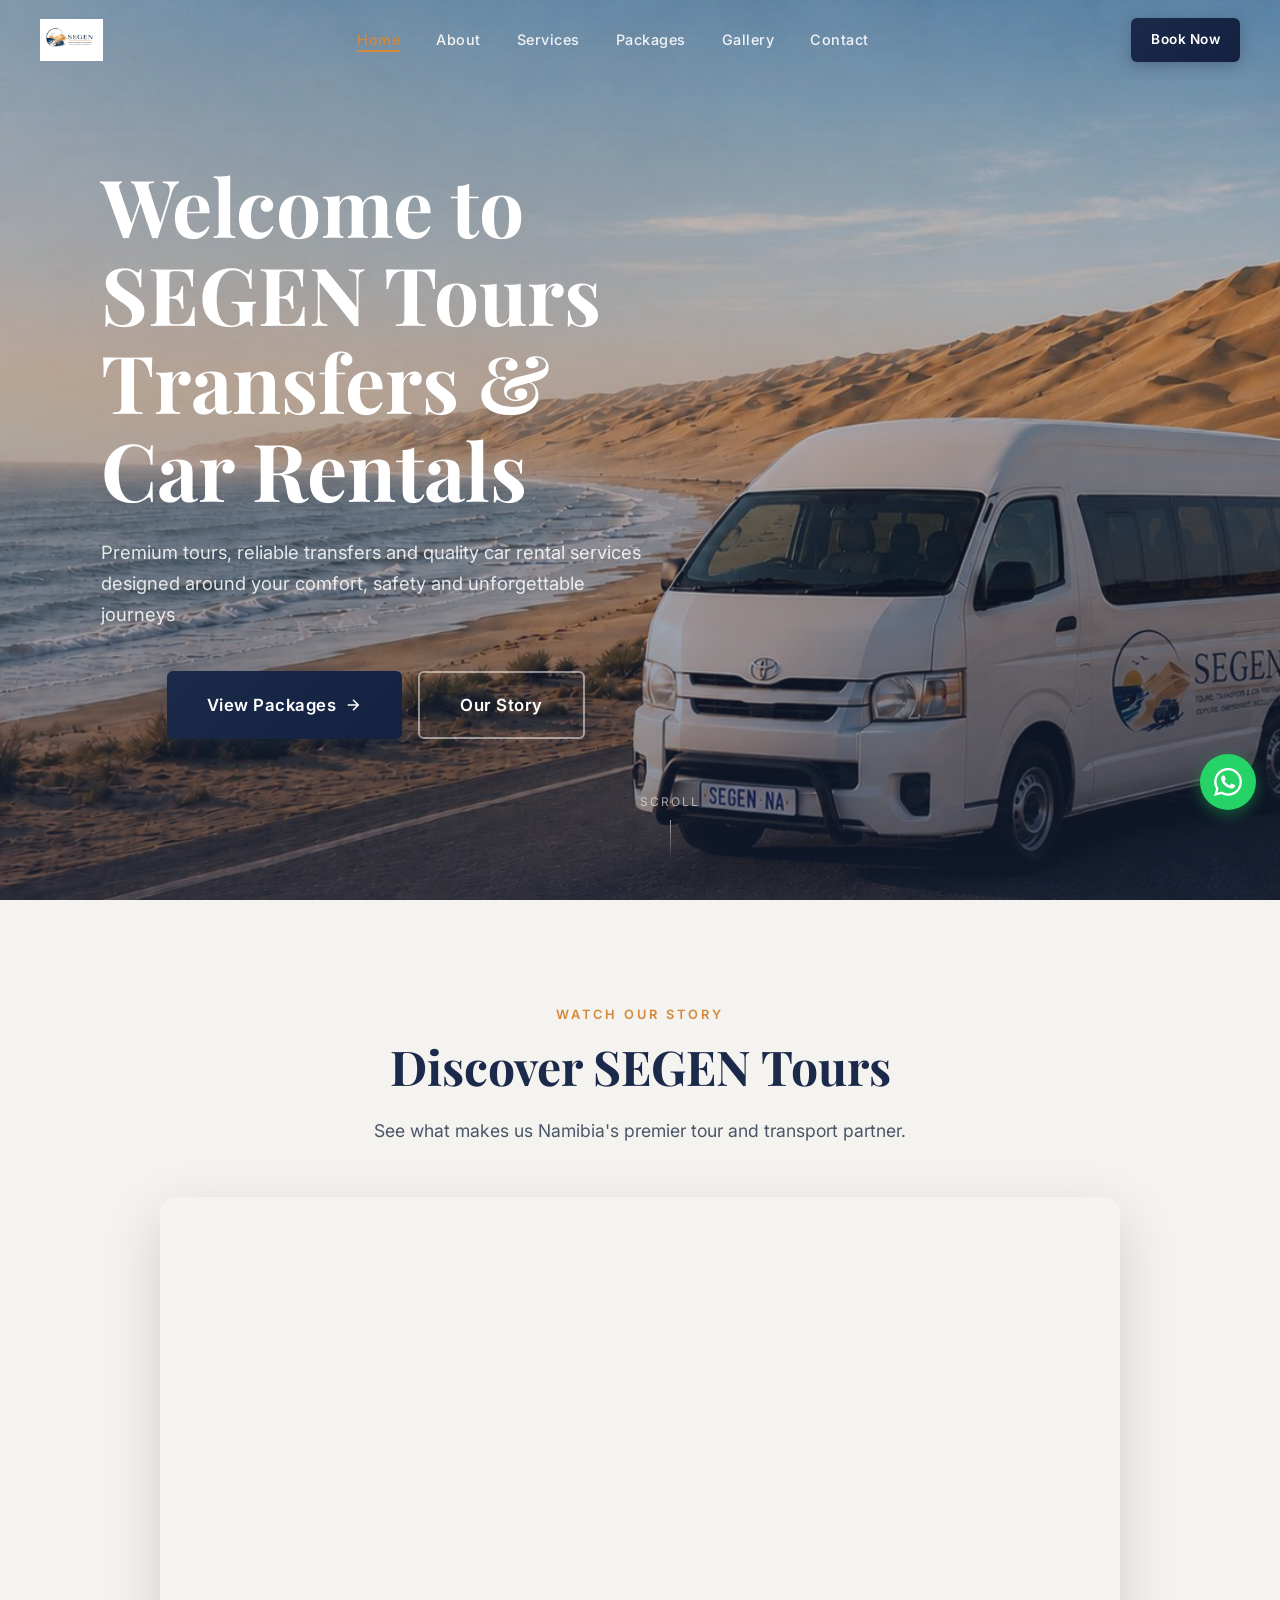
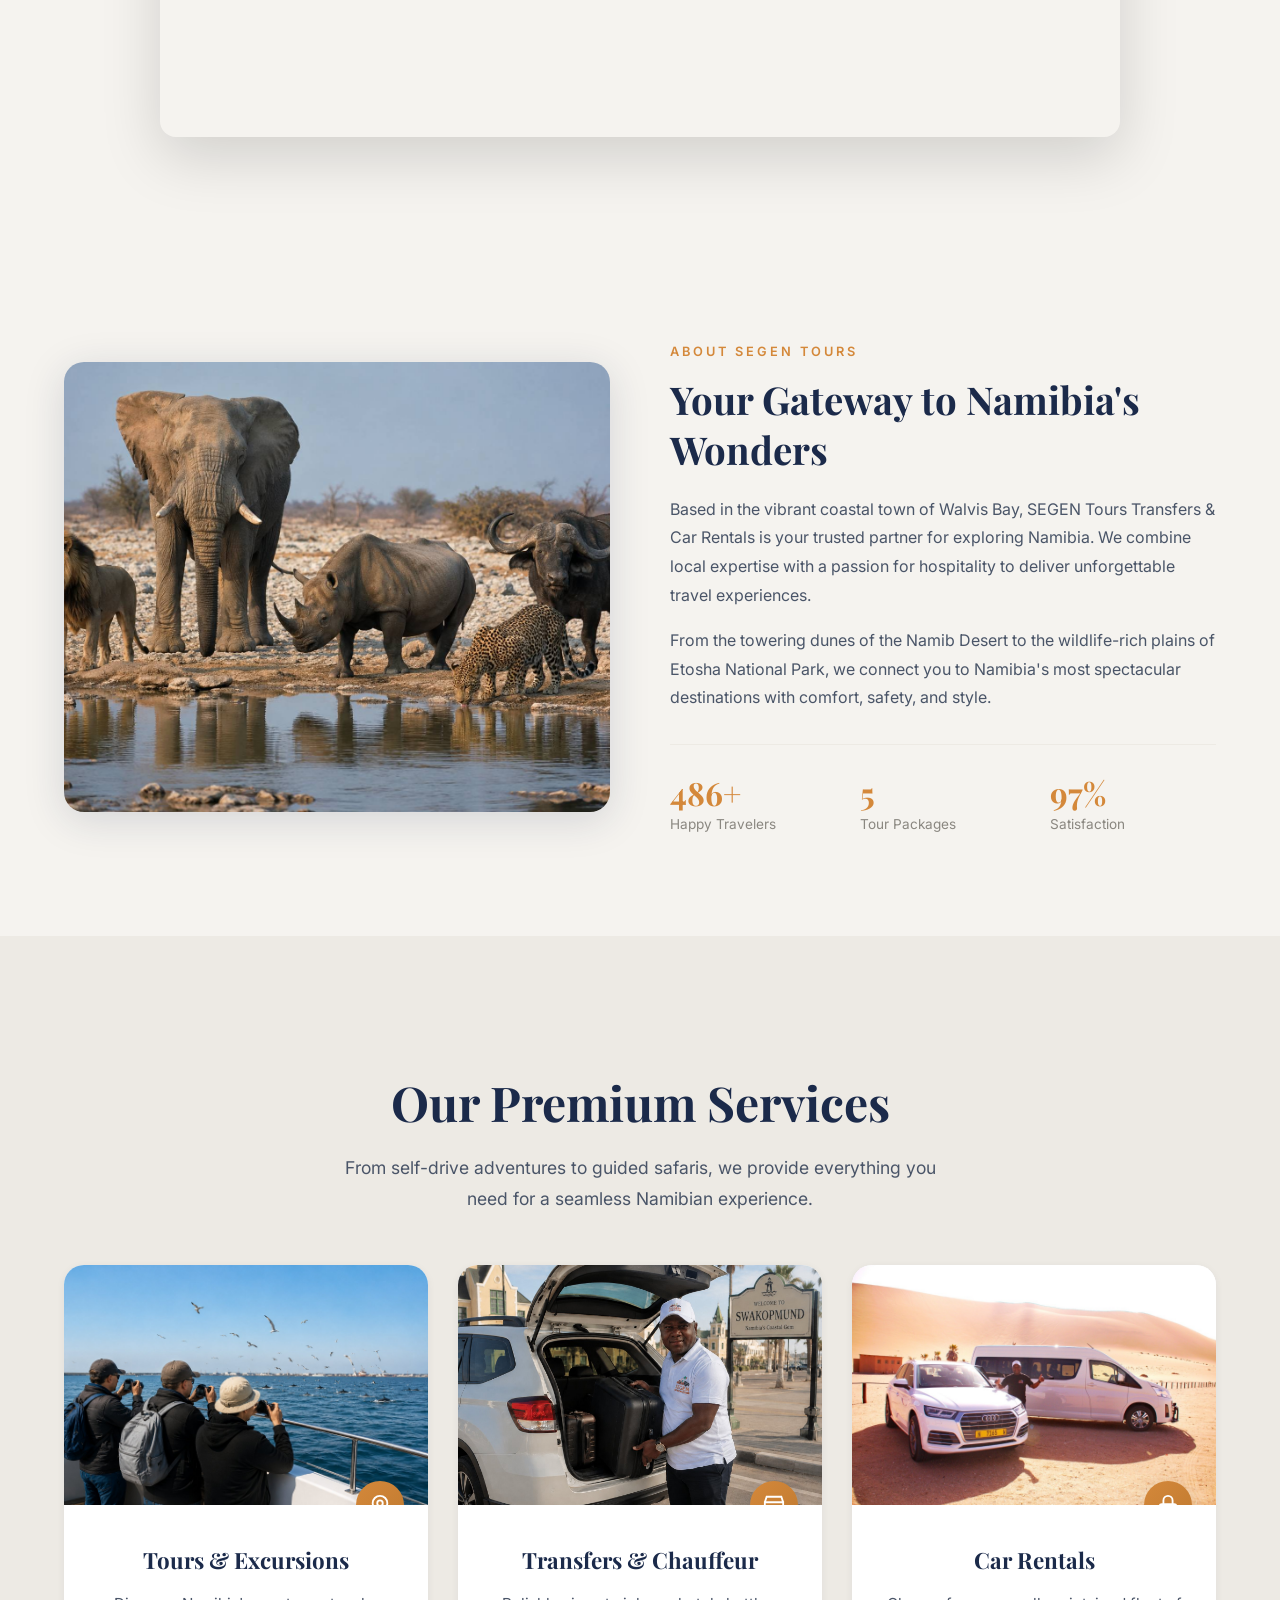
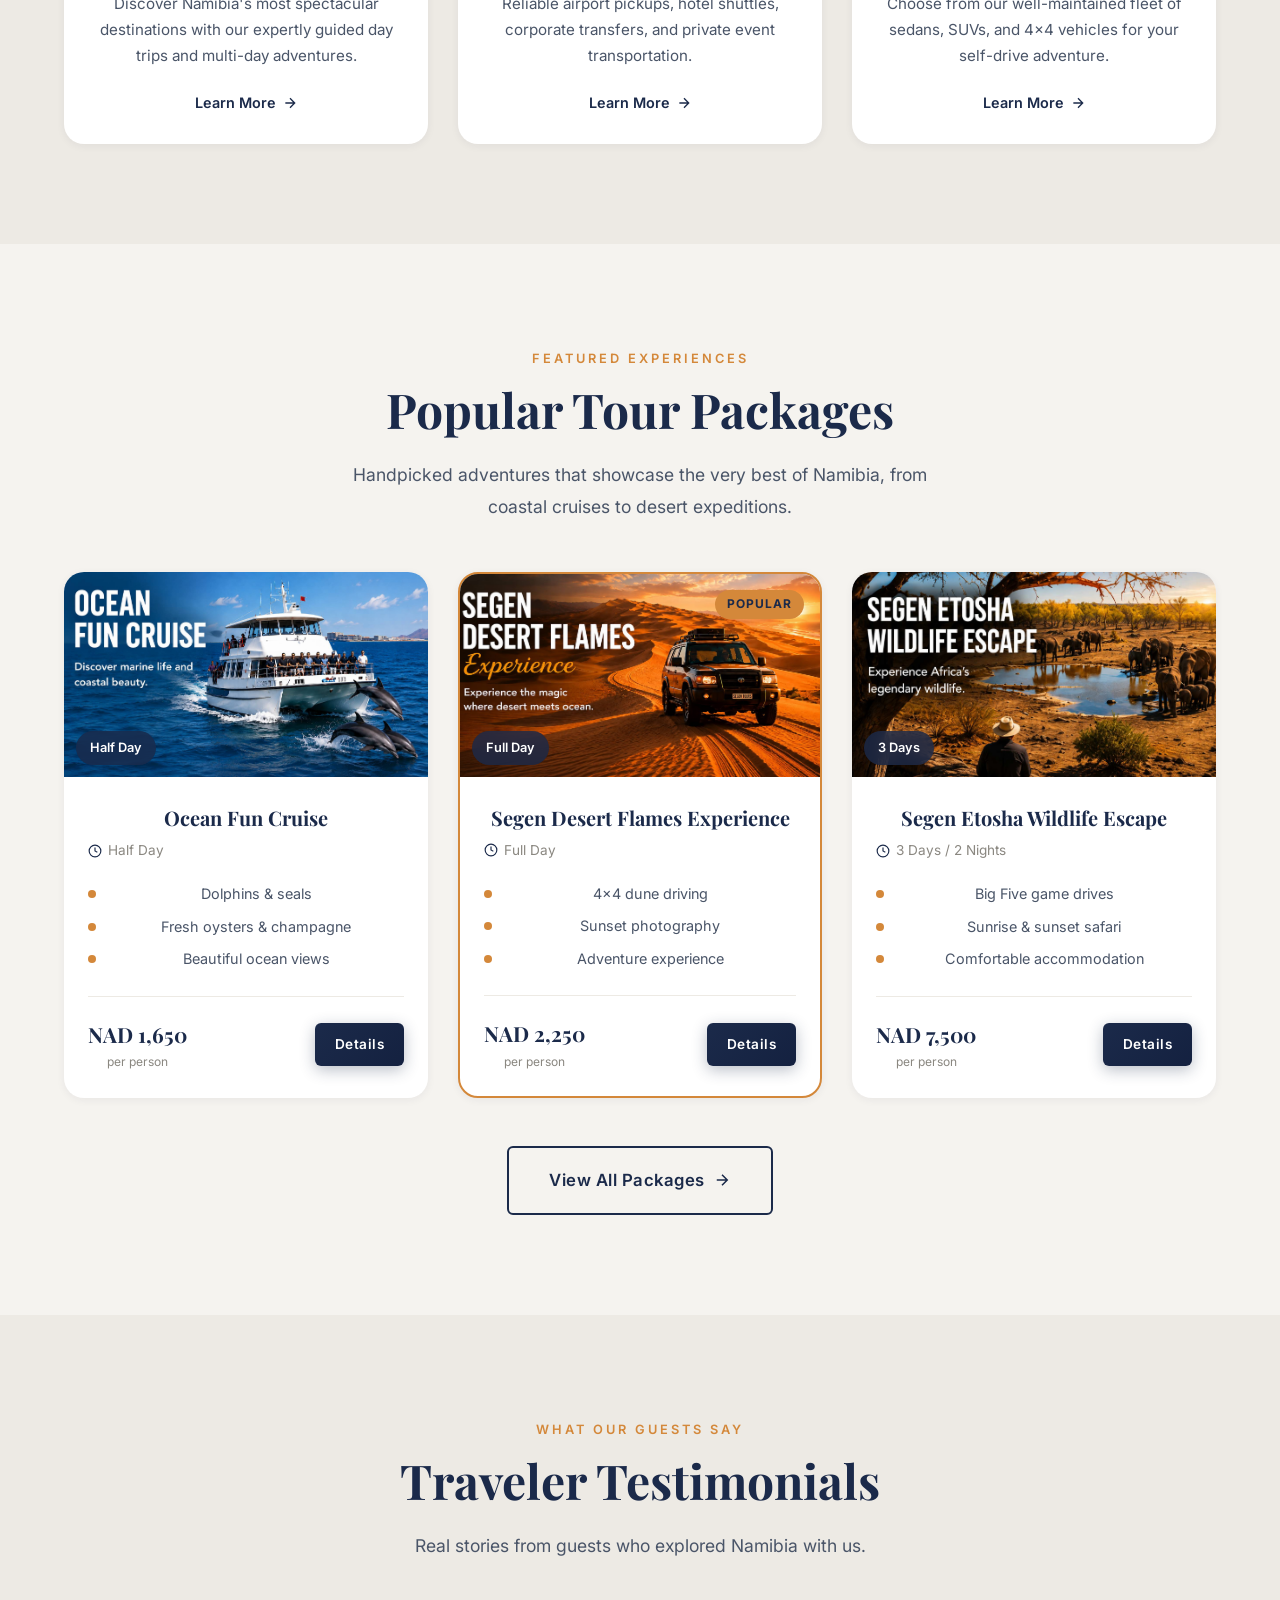
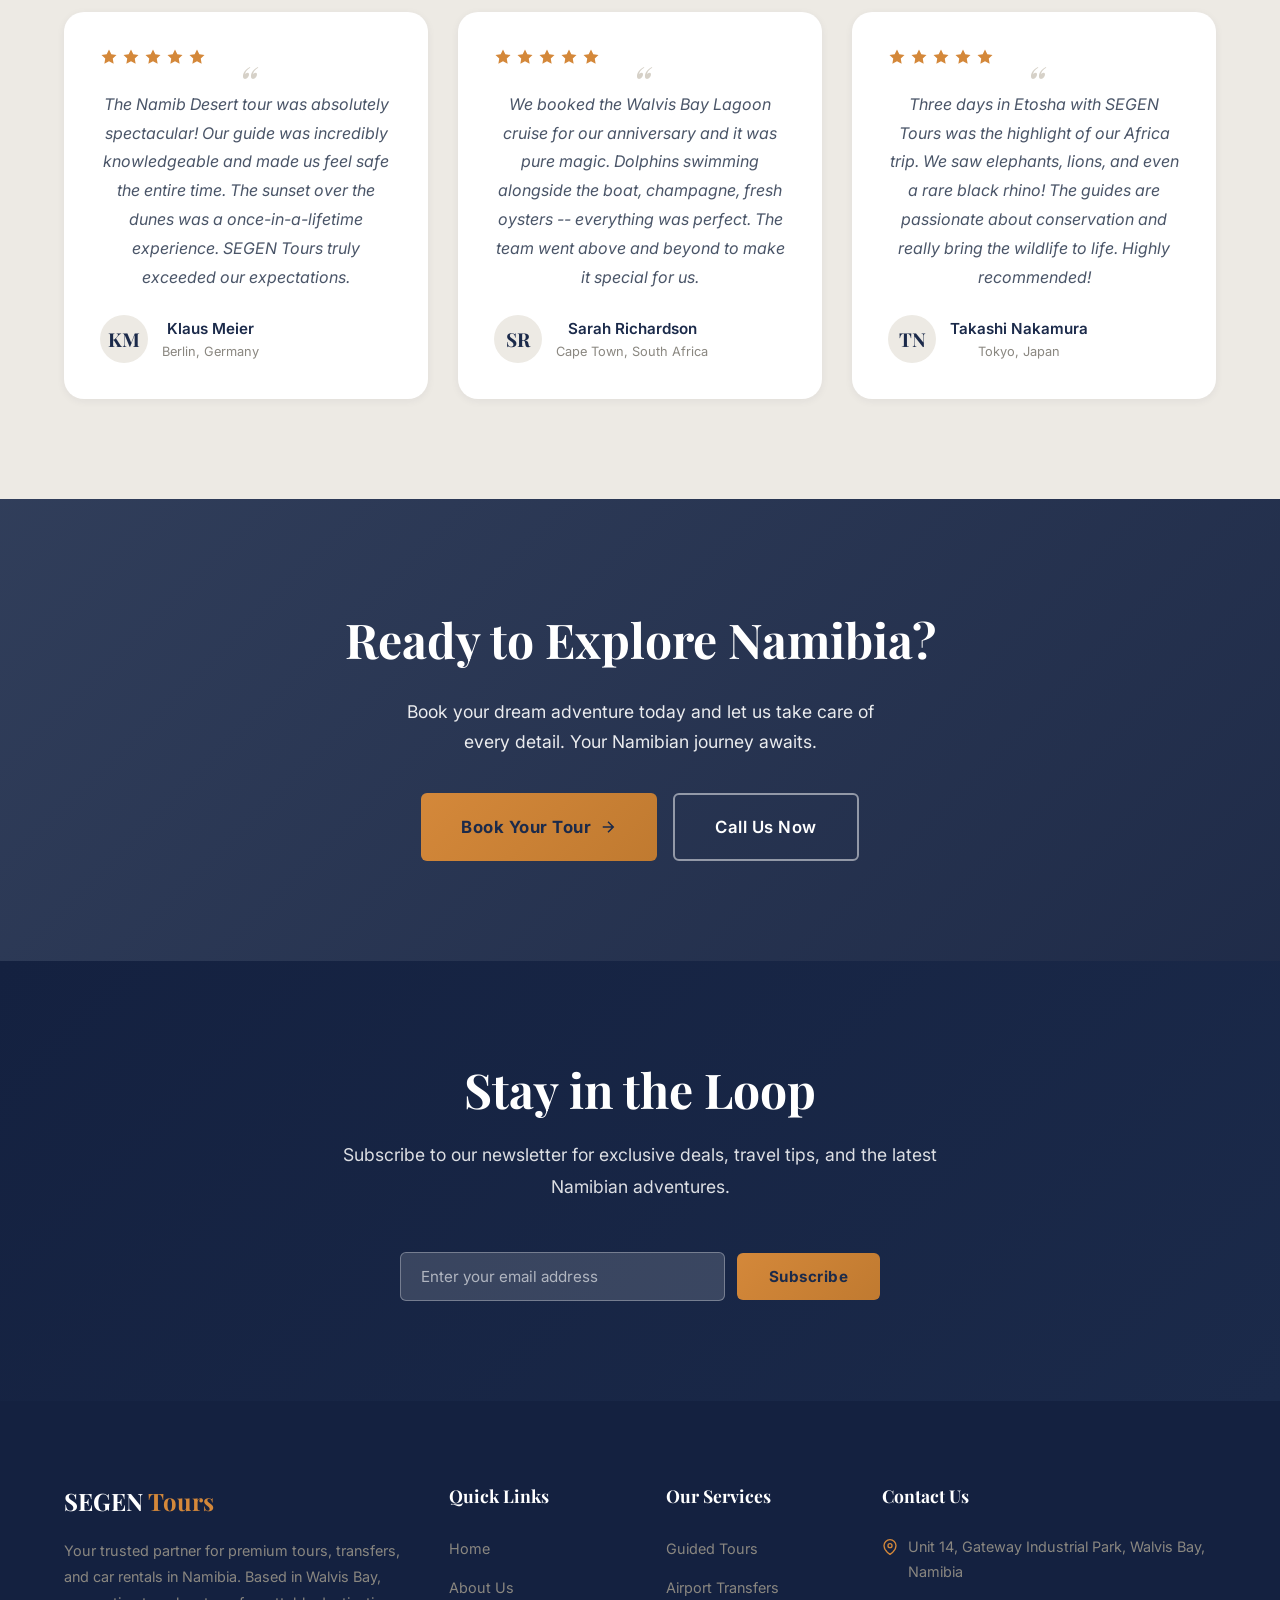
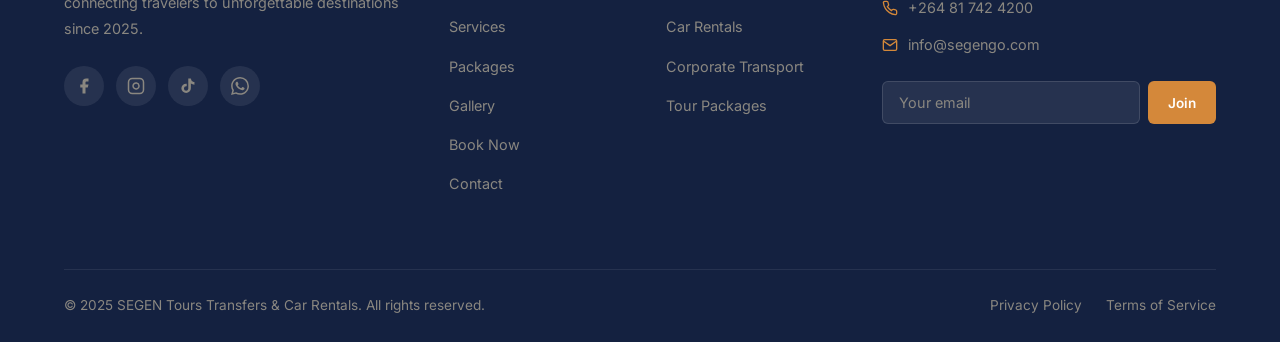
==== index.html @ d82ac027 "Replace Twitter/X icon with TikTok across all pages" ====
<!DOCTYPE html>
<html lang="en">
<head>
  <meta charset="UTF-8">
  <meta name="viewport" content="width=device-width, initial-scale=1.0">
  <title>SEGEN Tours Transfers & Car Rentals | Explore Namibia</title>
  <meta name="description" content="SEGEN Tours offers premium tours, transfers, and car rentals in Walvis Bay, Namibia. Explore the Namib Desert, Etosha National Park, and the stunning Skeleton Coast with us.">
  <meta name="keywords" content="Namibia tours, Walvis Bay tours, car rental Namibia, airport transfers Walvis Bay, Namib Desert tour, Etosha safari, SEGEN Tours">

  <!-- Open Graph -->
  <meta property="og:title" content="SEGEN Tours Transfers & Car Rentals | Explore Namibia">
  <meta property="og:description" content="Premium tours, transfers, and car rentals in Walvis Bay, Namibia. Discover the beauty of Namibia with SEGEN Tours.">
  <meta property="og:type" content="website">
  <meta property="og:url" content="https://segengo.com/">
  <meta property="og:image" content="https://images.unsplash.com/photo-1509023464722-18d996393ca8?w=1200&q=80">
  <meta property="og:locale" content="en_US">

  <!-- Fonts -->
  <link rel="preconnect" href="https://fonts.googleapis.com">
  <link rel="preconnect" href="https://fonts.gstatic.com" crossorigin>
  <link href="https://fonts.googleapis.com/css2?family=Inter:wght@300;400;500;600;700&family=Playfair+Display:ital,wght@0,400;0,500;0,600;0,700;1,400;1,500&display=swap" rel="stylesheet">

  <link rel="stylesheet" href="styles.css">

  <!-- Schema.org Local Business -->
  <script type="application/ld+json">
  {
    "@context": "https://schema.org",
    "@type": "TravelAgency",
    "name": "SEGEN Tours Transfers & Car Rentals",
    "url": "https://segengo.com",
    "logo": "https://segengo.com/logo.png",
    "image": "https://images.unsplash.com/photo-1509023464722-18d996393ca8?w=1200&q=80",
    "description": "Premium tours, transfers, and car rentals based in Walvis Bay, Namibia.",
    "address": {
      "@type": "PostalAddress",
      "streetAddress": "Unit 14, Gateway Industrial Park, No. 15 Langer Heinrich Crescent, New Industrial Area",
      "addressLocality": "Walvis Bay",
      "addressCountry": "NA"
    },
    "telephone": "+264817424200",
    "email": "info@segengo.com",
    "openingHoursSpecification": [
      { "@type": "OpeningHoursSpecification", "dayOfWeek": ["Monday","Tuesday","Wednesday","Thursday","Friday"], "opens": "09:00", "closes": "18:00" },
      { "@type": "OpeningHoursSpecification", "dayOfWeek": "Saturday", "opens": "09:00", "closes": "16:00" }
    ],
    "priceRange": "$$",
    "sameAs": []
  }
  </script>
</head>
<body>

  <!-- Header -->
  <header class="header header--transparent" role="banner">
    <nav class="nav" aria-label="Main navigation">
      <a href="index.html" class="nav__logo" aria-label="SEGEN Tours home">
        <img src="images/logo-landscape.jpg" alt="SEGEN Tours, Transfers & Car Rentals" class="nav__logo-img">
      </a>

      <ul class="nav__menu">
        <li><a href="index.html" class="nav__link active">Home</a></li>
        <li><a href="about.html" class="nav__link">About</a></li>
        <li><a href="services.html" class="nav__link">Services</a></li>
        <li><a href="packages.html" class="nav__link">Packages</a></li>
        <li><a href="gallery.html" class="nav__link">Gallery</a></li>
        <li><a href="contact.html" class="nav__link">Contact</a></li>
      </ul>

      <a href="booking.html" class="btn btn--primary btn--small nav__cta">Book Now</a>

      <div class="hamburger" aria-label="Toggle menu" role="button" tabindex="0">
        <span></span>
        <span></span>
        <span></span>
      </div>
    </nav>
  </header>

  <!-- Mobile Menu -->
  <div class="mobile-menu__overlay" aria-hidden="true"></div>
  <div class="mobile-menu" aria-label="Mobile navigation">
    <a href="index.html" class="mobile-menu__link">Home</a>
    <a href="about.html" class="mobile-menu__link">About</a>
    <a href="services.html" class="mobile-menu__link">Services</a>
    <a href="packages.html" class="mobile-menu__link">Packages</a>
    <a href="gallery.html" class="mobile-menu__link">Gallery</a>
    <a href="booking.html" class="mobile-menu__link">Booking</a>
    <a href="contact.html" class="mobile-menu__link">Contact</a>
    <a href="booking.html" class="btn btn--primary btn--large mobile-menu__cta">Book Now</a>
    <div class="mobile-menu__contact">
      <p><a href="tel:+264817424200">+264 81 742 4200</a></p>
      <p><a href="mailto:info@segengo.com">info@segengo.com</a></p>
    </div>
  </div>

  <main>
    <!-- Hero -->
    <section class="hero" aria-label="Welcome to SEGEN Tours">
      <div class="hero__bg" style="background-image: url('images/hero-home.jpg');" role="img" aria-label="SEGEN Tours minibus on Namibian coastal road with desert dunes and ocean"></div>
      <div class="hero__overlay"></div>
      <div class="hero__content">
        <h1 class="hero__title">Welcome to<br>SEGEN Tours<br>Transfers &amp;<br>Car Rentals</h1>
        <p class="hero__subtitle">Premium tours, reliable transfers and quality car rental services designed around your comfort, safety and unforgettable journeys</p>
        <div class="hero__buttons">
          <a href="packages.html" class="btn btn--primary btn--large btn--icon">
            View Packages
            <svg viewBox="0 0 24 24" fill="none" stroke="currentColor" stroke-width="2"><path d="M5 12h14M12 5l7 7-7 7"/></svg>
          </a>
          <a href="about.html" class="btn btn--secondary btn--large">Our Story</a>
        </div>
      </div>
      <div class="hero__scroll">
        <span>Scroll</span>
        <div class="hero__scroll-line"></div>
      </div>
    </section>

    <!-- Video Section -->
    <section class="section video-section" id="video">
      <div class="container text-center">
        <span class="section-label reveal">Watch Our Story</span>
        <h2 class="section-title reveal">Discover SEGEN Tours</h2>
        <p class="section-subtitle reveal">See what makes us Namibia's premier tour and transport partner.</p>
        <div class="video-wrapper reveal">
          <iframe src="https://drive.google.com/file/d/1U8CHm0QZqCZXPjj_CnO7mHb5-kytZAnu/preview" width="100%" height="100%" allow="autoplay; encrypted-media" allowfullscreen loading="lazy"></iframe>
        </div>
      </div>
    </section>

    <!-- Introduction -->
    <section class="section" id="intro">
      <div class="container">
        <div class="intro">
          <div class="intro__image reveal-left">
            <img src="images/about-big-five.jpg" alt="The Big Five wildlife at a Namibian waterhole" loading="lazy">
          </div>
          <div class="intro__text reveal-right">
            <span class="section-label">About SEGEN Tours</span>
            <h2>Your Gateway to Namibia's Wonders</h2>
            <p>Based in the vibrant coastal town of Walvis Bay, SEGEN Tours Transfers & Car Rentals is your trusted partner for exploring Namibia. We combine local expertise with a passion for hospitality to deliver unforgettable travel experiences.</p>
            <p>From the towering dunes of the Namib Desert to the wildlife-rich plains of Etosha National Park, we connect you to Namibia's most spectacular destinations with comfort, safety, and style.</p>
            <div class="intro__stats">
              <div>
                <div class="stat__number" data-count="500" data-suffix="+">0</div>
                <div class="stat__label">Happy Travelers</div>
              </div>
              <div>
                <div class="stat__number" data-count="6">0</div>
                <div class="stat__label">Tour Packages</div>
              </div>
              <div>
                <div class="stat__number" data-count="100" data-suffix="%">0</div>
                <div class="stat__label">Satisfaction</div>
              </div>
            </div>
          </div>
        </div>
      </div>
    </section>

    <!-- Services Overview -->
    <section class="section section--sand" id="services">
      <div class="container text-center">
        <span class="section-label reveal">What We Offer</span>
        <h2 class="section-title reveal">Our Premium Services</h2>
        <p class="section-subtitle reveal">From self-drive adventures to guided safaris, we provide everything you need for a seamless Namibian experience.</p>

        <div class="services-grid stagger-children">
          <article class="service-card reveal">
            <div class="service-card__image">
              <img src="images/service-tours.jpg" alt="Tourists photographing dolphins on a boat tour" loading="lazy">
              <div class="service-card__icon">
                <svg viewBox="0 0 24 24" fill="none" stroke="currentColor" stroke-width="2"><circle cx="12" cy="10" r="3"/><path d="M12 21.7C17.3 17 20 13 20 10a8 8 0 1 0-16 0c0 3 2.7 7 8 11.7z"/></svg>
              </div>
            </div>
            <div class="service-card__body">
              <h3 class="service-card__title">Tours & Excursions</h3>
              <p class="service-card__desc">Discover Namibia's most spectacular destinations with our expertly guided day trips and multi-day adventures.</p>
              <a href="services.html#tours" class="service-card__link">
                Learn More
                <svg viewBox="0 0 24 24" fill="none" stroke="currentColor" stroke-width="2"><path d="M5 12h14M12 5l7 7-7 7"/></svg>
              </a>
            </div>
          </article>

          <article class="service-card reveal">
            <div class="service-card__image">
              <img src="images/service-transfers.jpg" alt="SEGEN chauffeur loading luggage in Swakopmund" loading="lazy">
              <div class="service-card__icon">
                <svg viewBox="0 0 24 24" fill="none" stroke="currentColor" stroke-width="2"><path d="M5 17h2m10 0h2M2 9l2-6h16l2 6M2 9h20v8H2zM6 17a2 2 0 1 0 0-4 2 2 0 0 0 0 4zM18 17a2 2 0 1 0 0-4 2 2 0 0 0 0 4z"/></svg>
              </div>
            </div>
            <div class="service-card__body">
              <h3 class="service-card__title">Transfers & Chauffeur</h3>
              <p class="service-card__desc">Reliable airport pickups, hotel shuttles, corporate transfers, and private event transportation.</p>
              <a href="services.html#transfers" class="service-card__link">
                Learn More
                <svg viewBox="0 0 24 24" fill="none" stroke="currentColor" stroke-width="2"><path d="M5 12h14M12 5l7 7-7 7"/></svg>
              </a>
            </div>
          </article>

          <article class="service-card reveal">
            <div class="service-card__image">
              <img src="images/service-car-rentals.jpg" alt="SEGEN fleet - Audi SUV and minibus at Namibian dunes" loading="lazy">
              <div class="service-card__icon">
                <svg viewBox="0 0 24 24" fill="none" stroke="currentColor" stroke-width="2"><rect x="3" y="11" width="18" height="10" rx="2"/><path d="M7 11V7a5 5 0 0 1 10 0v4"/><circle cx="12" cy="16" r="1"/></svg>
              </div>
            </div>
            <div class="service-card__body">
              <h3 class="service-card__title">Car Rentals</h3>
              <p class="service-card__desc">Choose from our well-maintained fleet of sedans, SUVs, and 4x4 vehicles for your self-drive adventure.</p>
              <a href="services.html#rentals" class="service-card__link">
                Learn More
                <svg viewBox="0 0 24 24" fill="none" stroke="currentColor" stroke-width="2"><path d="M5 12h14M12 5l7 7-7 7"/></svg>
              </a>
            </div>
          </article>
        </div>
      </div>
    </section>

    <!-- Featured Packages -->
    <section class="section" id="packages">
      <div class="container text-center">
        <span class="section-label reveal">Featured Experiences</span>
        <h2 class="section-title reveal">Popular Tour Packages</h2>
        <p class="section-subtitle reveal">Handpicked adventures that showcase the very best of Namibia, from coastal cruises to desert expeditions.</p>

        <div class="packages-grid stagger-children">
          <article class="package-card reveal">
            <div class="package-card__image">
              <img src="images/pkg-ocean-cruise.jpg" alt="Ocean Fun Cruise" loading="lazy">
              <span class="package-card__duration">Half Day</span>
            </div>
            <div class="package-card__body">
              <h3 class="package-card__title">Ocean Fun Cruise</h3>
              <div class="package-card__time">
                <svg viewBox="0 0 24 24" fill="none" stroke="currentColor" stroke-width="2"><circle cx="12" cy="12" r="10"/><path d="M12 6v6l4 2"/></svg>
                Half Day
              </div>
              <ul class="package-card__highlights">
                <li>Dolphins & seals</li>
                <li>Fresh oysters & champagne</li>
                <li>Beautiful ocean views</li>
              </ul>
              <div class="package-card__footer">
                <div class="package-card__price">
                  NAD 1,650
                  <span>per person</span>
                </div>
                <a href="#" class="btn btn--primary btn--small" data-package="2">Details</a>
              </div>
            </div>
          </article>

          <article class="package-card package-card--featured reveal">
            <div class="package-card__image">
              <img src="images/pkg-desert-flames.jpg" alt="Segen Desert Flames Experience" loading="lazy">
              <span class="package-card__duration">Full Day</span>
            </div>
            <div class="package-card__body">
              <h3 class="package-card__title">Segen Desert Flames Experience</h3>
              <div class="package-card__time">
                <svg viewBox="0 0 24 24" fill="none" stroke="currentColor" stroke-width="2"><circle cx="12" cy="12" r="10"/><path d="M12 6v6l4 2"/></svg>
                Full Day
              </div>
              <ul class="package-card__highlights">
                <li>4x4 dune driving</li>
                <li>Sunset photography</li>
                <li>Adventure experience</li>
              </ul>
              <div class="package-card__footer">
                <div class="package-card__price">
                  NAD 2,250
                  <span>per person</span>
                </div>
                <a href="#" class="btn btn--primary btn--small" data-package="3">Details</a>
              </div>
            </div>
          </article>

          <article class="package-card reveal">
            <div class="package-card__image">
              <img src="images/pkg-etosha-escape.jpg" alt="Segen Etosha Wildlife Escape" loading="lazy">
              <span class="package-card__duration">3 Days</span>
            </div>
            <div class="package-card__body">
              <h3 class="package-card__title">Segen Etosha Wildlife Escape</h3>
              <div class="package-card__time">
                <svg viewBox="0 0 24 24" fill="none" stroke="currentColor" stroke-width="2"><circle cx="12" cy="12" r="10"/><path d="M12 6v6l4 2"/></svg>
                3 Days / 2 Nights
              </div>
              <ul class="package-card__highlights">
                <li>Big Five game drives</li>
                <li>Sunrise & sunset safari</li>
                <li>Comfortable accommodation</li>
              </ul>
              <div class="package-card__footer">
                <div class="package-card__price">
                  NAD 7,500
                  <span>per person</span>
                </div>
                <a href="#" class="btn btn--primary btn--small" data-package="6">Details</a>
              </div>
            </div>
          </article>
        </div>

        <div style="margin-top: 48px;" class="reveal">
          <a href="packages.html" class="btn btn--outline btn--large btn--icon">
            View All Packages
            <svg viewBox="0 0 24 24" fill="none" stroke="currentColor" stroke-width="2"><path d="M5 12h14M12 5l7 7-7 7"/></svg>
          </a>
        </div>
      </div>
    </section>

    <!-- Testimonials -->
    <section class="section section--sand">
      <div class="container text-center">
        <span class="section-label reveal">What Our Guests Say</span>
        <h2 class="section-title reveal">Traveler Testimonials</h2>
        <p class="section-subtitle reveal">Real stories from guests who explored Namibia with us.</p>

        <div class="testimonials-grid stagger-children">
          <article class="testimonial-card reveal">
            <div class="testimonial-card__stars">
              <svg viewBox="0 0 24 24"><path d="M12 2l3.09 6.26L22 9.27l-5 4.87 1.18 6.88L12 17.77l-6.18 3.25L7 14.14 2 9.27l6.91-1.01L12 2z"/></svg>
              <svg viewBox="0 0 24 24"><path d="M12 2l3.09 6.26L22 9.27l-5 4.87 1.18 6.88L12 17.77l-6.18 3.25L7 14.14 2 9.27l6.91-1.01L12 2z"/></svg>
              <svg viewBox="0 0 24 24"><path d="M12 2l3.09 6.26L22 9.27l-5 4.87 1.18 6.88L12 17.77l-6.18 3.25L7 14.14 2 9.27l6.91-1.01L12 2z"/></svg>
              <svg viewBox="0 0 24 24"><path d="M12 2l3.09 6.26L22 9.27l-5 4.87 1.18 6.88L12 17.77l-6.18 3.25L7 14.14 2 9.27l6.91-1.01L12 2z"/></svg>
              <svg viewBox="0 0 24 24"><path d="M12 2l3.09 6.26L22 9.27l-5 4.87 1.18 6.88L12 17.77l-6.18 3.25L7 14.14 2 9.27l6.91-1.01L12 2z"/></svg>
            </div>
            <p class="testimonial-card__text">The Namib Desert tour was absolutely spectacular! Our guide was incredibly knowledgeable and made us feel safe the entire time. The sunset over the dunes was a once-in-a-lifetime experience. SEGEN Tours truly exceeded our expectations.</p>
            <div class="testimonial-card__author">
              <div class="testimonial-card__avatar">KM</div>
              <div>
                <div class="testimonial-card__name">Klaus Meier</div>
                <div class="testimonial-card__origin">Berlin, Germany</div>
              </div>
            </div>
          </article>

          <article class="testimonial-card reveal">
            <div class="testimonial-card__stars">
              <svg viewBox="0 0 24 24"><path d="M12 2l3.09 6.26L22 9.27l-5 4.87 1.18 6.88L12 17.77l-6.18 3.25L7 14.14 2 9.27l6.91-1.01L12 2z"/></svg>
              <svg viewBox="0 0 24 24"><path d="M12 2l3.09 6.26L22 9.27l-5 4.87 1.18 6.88L12 17.77l-6.18 3.25L7 14.14 2 9.27l6.91-1.01L12 2z"/></svg>
              <svg viewBox="0 0 24 24"><path d="M12 2l3.09 6.26L22 9.27l-5 4.87 1.18 6.88L12 17.77l-6.18 3.25L7 14.14 2 9.27l6.91-1.01L12 2z"/></svg>
              <svg viewBox="0 0 24 24"><path d="M12 2l3.09 6.26L22 9.27l-5 4.87 1.18 6.88L12 17.77l-6.18 3.25L7 14.14 2 9.27l6.91-1.01L12 2z"/></svg>
              <svg viewBox="0 0 24 24"><path d="M12 2l3.09 6.26L22 9.27l-5 4.87 1.18 6.88L12 17.77l-6.18 3.25L7 14.14 2 9.27l6.91-1.01L12 2z"/></svg>
            </div>
            <p class="testimonial-card__text">We booked the Walvis Bay Lagoon cruise for our anniversary and it was pure magic. Dolphins swimming alongside the boat, champagne, fresh oysters -- everything was perfect. The team went above and beyond to make it special for us.</p>
            <div class="testimonial-card__author">
              <div class="testimonial-card__avatar">SR</div>
              <div>
                <div class="testimonial-card__name">Sarah Richardson</div>
                <div class="testimonial-card__origin">Cape Town, South Africa</div>
              </div>
            </div>
          </article>

          <article class="testimonial-card reveal">
            <div class="testimonial-card__stars">
              <svg viewBox="0 0 24 24"><path d="M12 2l3.09 6.26L22 9.27l-5 4.87 1.18 6.88L12 17.77l-6.18 3.25L7 14.14 2 9.27l6.91-1.01L12 2z"/></svg>
              <svg viewBox="0 0 24 24"><path d="M12 2l3.09 6.26L22 9.27l-5 4.87 1.18 6.88L12 17.77l-6.18 3.25L7 14.14 2 9.27l6.91-1.01L12 2z"/></svg>
              <svg viewBox="0 0 24 24"><path d="M12 2l3.09 6.26L22 9.27l-5 4.87 1.18 6.88L12 17.77l-6.18 3.25L7 14.14 2 9.27l6.91-1.01L12 2z"/></svg>
              <svg viewBox="0 0 24 24"><path d="M12 2l3.09 6.26L22 9.27l-5 4.87 1.18 6.88L12 17.77l-6.18 3.25L7 14.14 2 9.27l6.91-1.01L12 2z"/></svg>
              <svg viewBox="0 0 24 24"><path d="M12 2l3.09 6.26L22 9.27l-5 4.87 1.18 6.88L12 17.77l-6.18 3.25L7 14.14 2 9.27l6.91-1.01L12 2z"/></svg>
            </div>
            <p class="testimonial-card__text">Three days in Etosha with SEGEN Tours was the highlight of our Africa trip. We saw elephants, lions, and even a rare black rhino! The guides are passionate about conservation and really bring the wildlife to life. Highly recommended!</p>
            <div class="testimonial-card__author">
              <div class="testimonial-card__avatar">TN</div>
              <div>
                <div class="testimonial-card__name">Takashi Nakamura</div>
                <div class="testimonial-card__origin">Tokyo, Japan</div>
              </div>
            </div>
          </article>
        </div>
      </div>
    </section>

    <!-- CTA / Booking -->
    <section class="cta" id="booking-cta">
      <div class="cta__bg" style="background-image: url('images/cta-desert-rocks.jpg'); background-position: center top;" role="img" aria-label="Tourists exploring Namibian desert rock formations"></div>
      <div class="cta__overlay"></div>
      <div class="container">
        <div class="cta__content reveal">
          <h2 class="cta__title">Ready to Explore Namibia?</h2>
          <p class="cta__text">Book your dream adventure today and let us take care of every detail. Your Namibian journey awaits.</p>
          <div style="display: flex; gap: 16px; justify-content: center; flex-wrap: wrap;">
            <a href="booking.html" class="btn btn--gold btn--large btn--icon">
              Book Your Tour
              <svg viewBox="0 0 24 24" fill="none" stroke="currentColor" stroke-width="2"><path d="M5 12h14M12 5l7 7-7 7"/></svg>
            </a>
            <a href="tel:+264817424200" class="btn btn--secondary btn--large">
              Call Us Now
            </a>
          </div>
        </div>
      </div>
    </section>

    <!-- Newsletter -->
    <section class="section section--ocean">
      <div class="container text-center">
        <h2 class="section-title reveal" style="color: var(--white);">Stay in the Loop</h2>
        <p class="section-subtitle reveal" style="color: rgba(255,255,255,0.85);">Subscribe to our newsletter for exclusive deals, travel tips, and the latest Namibian adventures.</p>
        <form class="newsletter newsletter-form reveal" aria-label="Newsletter signup">
          <input type="email" placeholder="Enter your email address" required aria-label="Email address">
          <button type="submit" class="btn btn--gold">Subscribe</button>
        </form>
      </div>
    </section>
  </main>

  <!-- Package Modal -->
  <div class="modal-overlay" id="packageModalOverlay" aria-hidden="true">
    <div class="modal" id="packageModal" role="dialog" aria-modal="true">
      <div class="modal__header">
        <img src="" alt="">
        <div class="modal__header-overlay">
          <h2></h2>
        </div>
        <button class="modal__close" aria-label="Close modal">
          <svg viewBox="0 0 24 24" fill="none" stroke="currentColor" stroke-width="2"><path d="M18 6L6 18M6 6l12 12"/></svg>
        </button>
      </div>
      <div class="modal__body">
        <div class="modal__meta">
          <div class="modal__meta-item">
            <svg viewBox="0 0 24 24" fill="none" stroke="currentColor" stroke-width="2"><circle cx="12" cy="12" r="10"/><path d="M12 6v6l4 2"/></svg>
            <strong class="modal__duration"></strong>
          </div>
          <div class="modal__meta-item">
            <svg viewBox="0 0 24 24" fill="none" stroke="currentColor" stroke-width="2"><rect x="3" y="4" width="18" height="18" rx="2" ry="2"/><line x1="16" y1="2" x2="16" y2="6"/><line x1="8" y1="2" x2="8" y2="6"/><line x1="3" y1="10" x2="21" y2="10"/></svg>
            <span class="modal__time"></span>
          </div>
        </div>
        <p class="modal__description"></p>
        <div class="modal__includes" style="margin-bottom: 16px;">
          <h4>Tour Highlights</h4>
          <ul class="modal__highlights"></ul>
        </div>
        <div class="modal__includes">
          <h4>What's Included</h4>
          <ul class="modal__includes-list"></ul>
        </div>
      </div>
      <div class="modal__footer">
        <div class="modal__price-value">
        </div>
        <a href="booking.html" class="btn btn--primary modal__book-btn">Book This Tour</a>
      </div>
    </div>
  </div>

  <!-- Footer -->
  <footer class="footer" role="contentinfo">
    <div class="container">
      <div class="footer__grid">
        <div class="footer__brand">
          <h3>SEGEN <span>Tours</span></h3>
          <p>Your trusted partner for premium tours, transfers, and car rentals in Namibia. Based in Walvis Bay, connecting travelers to unforgettable destinations since 2025.</p>
          <div class="footer__social">
            <a href="#" aria-label="Facebook">
              <svg viewBox="0 0 24 24" fill="currentColor"><path d="M18 2h-3a5 5 0 0 0-5 5v3H7v4h3v8h4v-8h3l1-4h-4V7a1 1 0 0 1 1-1h3z"/></svg>
            </a>
            <a href="#" aria-label="Instagram">
              <svg viewBox="0 0 24 24" fill="none" stroke="currentColor" stroke-width="2"><rect x="2" y="2" width="20" height="20" rx="5" ry="5"/><path d="M16 11.37A4 4 0 1 1 12.63 8 4 4 0 0 1 16 11.37z"/><line x1="17.5" y1="6.5" x2="17.51" y2="6.5"/></svg>
            </a>
            <a href="#" aria-label="TikTok">
              <svg viewBox="0 0 24 24" fill="currentColor"><path d="M19.59 6.69a4.83 4.83 0 0 1-3.77-4.25V2h-3.45v13.67a2.89 2.89 0 0 1-2.88 2.5 2.89 2.89 0 0 1-2.89-2.89 2.89 2.89 0 0 1 2.89-2.89c.28 0 .54.04.79.1v-3.5a6.37 6.37 0 0 0-.79-.05A6.34 6.34 0 0 0 3.15 15a6.34 6.34 0 0 0 6.34 6.34 6.34 6.34 0 0 0 6.34-6.34V8.71a8.21 8.21 0 0 0 4.76 1.52V6.79a4.85 4.85 0 0 1-1-.1z"/></svg>
            </a>
            <a href="#" aria-label="WhatsApp">
              <svg viewBox="0 0 24 24" fill="currentColor"><path d="M17.472 14.382c-.297-.149-1.758-.867-2.03-.967-.273-.099-.471-.148-.67.15-.197.297-.767.966-.94 1.164-.173.199-.347.223-.644.075-.297-.15-1.255-.463-2.39-1.475-.883-.788-1.48-1.761-1.653-2.059-.173-.297-.018-.458.13-.606.134-.133.298-.347.446-.52.149-.174.198-.298.298-.497.099-.198.05-.371-.025-.52-.075-.149-.669-1.612-.916-2.207-.242-.579-.487-.5-.669-.51-.173-.008-.371-.01-.57-.01-.198 0-.52.074-.792.372-.272.297-1.04 1.016-1.04 2.479 0 1.462 1.065 2.875 1.213 3.074.149.198 2.096 3.2 5.077 4.487.709.306 1.262.489 1.694.625.712.227 1.36.195 1.871.118.571-.085 1.758-.719 2.006-1.413.248-.694.248-1.289.173-1.413-.074-.124-.272-.198-.57-.347m-5.421 7.403h-.004a9.87 9.87 0 0 1-5.031-1.378l-.361-.214-3.741.982.998-3.648-.235-.374a9.86 9.86 0 0 1-1.51-5.26c.001-5.45 4.436-9.884 9.888-9.884 2.64 0 5.122 1.03 6.988 2.898a9.825 9.825 0 0 1 2.893 6.994c-.003 5.45-4.437 9.884-9.885 9.884m8.413-18.297A11.815 11.815 0 0 0 12.05 0C5.495 0 .16 5.335.157 11.892c0 2.096.547 4.142 1.588 5.945L.057 24l6.305-1.654a11.882 11.882 0 0 0 5.683 1.448h.005c6.554 0 11.89-5.335 11.893-11.893a11.821 11.821 0 0 0-3.48-8.413z"/></svg>
            </a>
          </div>
        </div>

        <div>
          <h4 class="footer__heading">Quick Links</h4>
          <ul class="footer__links">
            <li><a href="index.html">Home</a></li>
            <li><a href="about.html">About Us</a></li>
            <li><a href="services.html">Services</a></li>
            <li><a href="packages.html">Packages</a></li>
            <li><a href="gallery.html">Gallery</a></li>
            <li><a href="booking.html">Book Now</a></li>
            <li><a href="contact.html">Contact</a></li>
          </ul>
        </div>

        <div>
          <h4 class="footer__heading">Our Services</h4>
          <ul class="footer__links">
            <li><a href="services.html#tours">Guided Tours</a></li>
            <li><a href="services.html#transfers">Airport Transfers</a></li>
            <li><a href="services.html#rentals">Car Rentals</a></li>
            <li><a href="services.html#transfers">Corporate Transport</a></li>
            <li><a href="packages.html">Tour Packages</a></li>
          </ul>
        </div>

        <div>
          <h4 class="footer__heading">Contact Us</h4>
          <div class="footer__contact">
            <p>
              <svg viewBox="0 0 24 24" fill="none" stroke="currentColor" stroke-width="2"><path d="M21 10c0 7-9 13-9 13s-9-6-9-13a9 9 0 0 1 18 0z"/><circle cx="12" cy="10" r="3"/></svg>
              Unit 14, Gateway Industrial Park, Walvis Bay, Namibia
            </p>
            <p>
              <svg viewBox="0 0 24 24" fill="none" stroke="currentColor" stroke-width="2"><path d="M22 16.92v3a2 2 0 0 1-2.18 2 19.79 19.79 0 0 1-8.63-3.07 19.5 19.5 0 0 1-6-6 19.79 19.79 0 0 1-3.07-8.67A2 2 0 0 1 4.11 2h3a2 2 0 0 1 2 1.72c.127.96.361 1.903.7 2.81a2 2 0 0 1-.45 2.11L8.09 9.91a16 16 0 0 0 6 6l1.27-1.27a2 2 0 0 1 2.11-.45c.907.339 1.85.573 2.81.7A2 2 0 0 1 22 16.92z"/></svg>
              <a href="tel:+264817424200">+264 81 742 4200</a>
            </p>
            <p>
              <svg viewBox="0 0 24 24" fill="none" stroke="currentColor" stroke-width="2"><path d="M4 4h16c1.1 0 2 .9 2 2v12c0 1.1-.9 2-2 2H4c-1.1 0-2-.9-2-2V6c0-1.1.9-2 2-2z"/><polyline points="22,6 12,13 2,6"/></svg>
              <a href="mailto:info@segengo.com">info@segengo.com</a>
            </p>
          </div>
          <div class="footer__newsletter">
            <form class="footer__newsletter-form" aria-label="Footer newsletter signup">
              <input type="email" placeholder="Your email" required aria-label="Email for newsletter">
              <button type="submit">Join</button>
            </form>
          </div>
        </div>
      </div>

      <div class="footer__bottom">
        <p class="footer__copyright">&copy; 2025 SEGEN Tours Transfers & Car Rentals. All rights reserved.</p>
        <div class="footer__bottom-links">
          <a href="#">Privacy Policy</a>
          <a href="#">Terms of Service</a>
        </div>
      </div>
    </div>
  </footer>

  <!-- WhatsApp Float -->
  <a href="https://wa.me/264817424200?text=Hi%20SEGEN%20Tours!%20I'd%20like%20to%20enquire%20about%20your%20services." class="whatsapp-float" target="_blank" rel="noopener" aria-label="Chat on WhatsApp">
    <svg viewBox="0 0 24 24" xmlns="http://www.w3.org/2000/svg"><path d="M17.472 14.382c-.297-.149-1.758-.867-2.03-.967-.273-.099-.471-.148-.67.15-.197.297-.767.966-.94 1.164-.173.199-.347.223-.644.075-.297-.15-1.255-.463-2.39-1.475-.883-.788-1.48-1.761-1.653-2.059-.173-.297-.018-.458.13-.606.134-.133.298-.347.446-.52.149-.174.198-.298.298-.497.099-.198.05-.371-.025-.52-.075-.149-.669-1.612-.916-2.207-.242-.579-.487-.5-.669-.51-.173-.008-.371-.01-.57-.01-.198 0-.52.074-.792.372-.272.297-1.04 1.016-1.04 2.479 0 1.462 1.065 2.875 1.213 3.074.149.198 2.096 3.2 5.077 4.487.709.306 1.262.489 1.694.625.712.227 1.36.195 1.871.118.571-.085 1.758-.719 2.006-1.413.248-.694.248-1.289.173-1.413-.074-.124-.272-.198-.57-.347m-5.421 7.403h-.004a9.87 9.87 0 01-5.031-1.378l-.361-.214-3.741.982.998-3.648-.235-.374a9.86 9.86 0 01-1.51-5.26c.001-5.45 4.436-9.884 9.888-9.884 2.64 0 5.122 1.03 6.988 2.898a9.825 9.825 0 012.893 6.994c-.003 5.45-4.437 9.884-9.885 9.884m8.413-18.297A11.815 11.815 0 0012.05 0C5.495 0 .16 5.335.157 11.892c0 2.096.547 4.142 1.588 5.945L.057 24l6.305-1.654a11.882 11.882 0 005.683 1.448h.005c6.554 0 11.89-5.335 11.893-11.893a11.821 11.821 0 00-3.48-8.413z"/></svg>
  </a>

  <script src="main.js"></script>
</body>
</html>
---- styles.css ----
/* ============================================
   SEGEN Tours Transfers & Car Rentals
   Premium Tourism Website - styles.css
   ============================================ */

/* ---------- CSS Custom Properties ---------- */
:root {
  /* Brand Palette - matching segengo.com */
  --sand-light: #F5F3EF;
  --sand: #EDEAE4;
  --sand-dark: #D6D1C8;
  --gold: #D4883A;
  --gold-dark: #C07A30;
  --burnt-orange: #D4883A;
  --burnt-orange-dark: #B87028;
  --terracotta: #D4883A;
  --deep-brown: #1B2A4A;
  --dark-brown: #142140;
  --warm-black: #0F1A33;

  /* Navy Primary */
  --navy: #1B2A4A;
  --navy-dark: #142140;
  --navy-light: #2A3D63;

  /* Neutrals */
  --white: #FFFFFF;
  --off-white: #F5F3EF;
  --light-gray: #EDEAE4;
  --gray: #8A8780;
  --dark-gray: #4A4843;
  --text: #1B2A4A;
  --text-light: #4A5568;

  /* Functional */
  --success: #4A7C59;
  --error: #C0392B;

  /* Typography */
  --font-heading: 'Playfair Display', Georgia, serif;
  --font-body: 'Inter', -apple-system, BlinkMacSystemFont, sans-serif;

  /* Spacing */
  --section-padding: 100px 0;
  --container-width: 1200px;
  --header-height: 80px;

  /* Transitions */
  --transition-fast: 0.2s ease;
  --transition: 0.3s ease;
  --transition-slow: 0.5s ease;
  --transition-cubic: 0.6s cubic-bezier(0.16, 1, 0.3, 1);

  /* Shadows */
  --shadow-sm: 0 2px 8px rgba(27, 42, 74, 0.06);
  --shadow: 0 4px 20px rgba(27, 42, 74, 0.1);
  --shadow-lg: 0 8px 40px rgba(27, 42, 74, 0.15);
  --shadow-xl: 0 16px 60px rgba(27, 42, 74, 0.2);

  /* Border Radius */
  --radius-sm: 6px;
  --radius: 12px;
  --radius-lg: 20px;
  --radius-xl: 30px;
}

/* ---------- Reset & Base ---------- */
*,
*::before,
*::after {
  margin: 0;
  padding: 0;
  box-sizing: border-box;
}

html {
  scroll-behavior: smooth;
  font-size: 16px;
  -webkit-text-size-adjust: 100%;
}

body {
  font-family: var(--font-body);
  color: var(--text);
  background-color: var(--off-white);
  line-height: 1.7;
  overflow-x: hidden;
  -webkit-font-smoothing: antialiased;
  -moz-osx-font-smoothing: grayscale;
}

img {
  max-width: 100%;
  height: auto;
  display: block;
}

a {
  text-decoration: none;
  color: inherit;
  transition: color var(--transition);
}

ul, ol {
  list-style: none;
}

button, input, textarea, select {
  font-family: inherit;
  font-size: inherit;
  border: none;
  outline: none;
  background: none;
}

button {
  cursor: pointer;
}

/* ---------- Utility Classes ---------- */
.container {
  max-width: var(--container-width);
  margin: 0 auto;
  padding: 0 24px;
}

.section {
  padding: var(--section-padding);
}

.section--sand {
  background-color: var(--light-gray);
}

.section--dark {
  background-color: var(--dark-brown);
  color: var(--sand-light);
}

.section--ocean {
  background: linear-gradient(135deg, var(--navy-dark) 0%, var(--navy) 100%);
  color: var(--white);
}

.text-center {
  text-align: center;
}

/* Scroll Animations */
.reveal {
  opacity: 0;
  transform: translateY(40px);
  transition: opacity 0.8s ease, transform 0.8s cubic-bezier(0.16, 1, 0.3, 1);
}

.reveal.revealed {
  opacity: 1;
  transform: translateY(0);
}

.reveal-left {
  opacity: 0;
  transform: translateX(-60px);
  transition: opacity 0.8s ease, transform 0.8s cubic-bezier(0.16, 1, 0.3, 1);
}

.reveal-left.revealed {
  opacity: 1;
  transform: translateX(0);
}

.reveal-right {
  opacity: 0;
  transform: translateX(60px);
  transition: opacity 0.8s ease, transform 0.8s cubic-bezier(0.16, 1, 0.3, 1);
}

.reveal-right.revealed {
  opacity: 1;
  transform: translateX(0);
}

.reveal-scale {
  opacity: 0;
  transform: scale(0.9);
  transition: opacity 0.8s ease, transform 0.8s cubic-bezier(0.16, 1, 0.3, 1);
}

.reveal-scale.revealed {
  opacity: 1;
  transform: scale(1);
}

/* Staggered children */
.stagger-children .reveal:nth-child(1) { transition-delay: 0s; }
.stagger-children .reveal:nth-child(2) { transition-delay: 0.1s; }
.stagger-children .reveal:nth-child(3) { transition-delay: 0.2s; }
.stagger-children .reveal:nth-child(4) { transition-delay: 0.3s; }
.stagger-children .reveal:nth-child(5) { transition-delay: 0.4s; }
.stagger-children .reveal:nth-child(6) { transition-delay: 0.5s; }

/* ---------- Typography ---------- */
.section-label {
  display: inline-block;
  font-family: var(--font-body);
  font-size: 0.8rem;
  font-weight: 600;
  letter-spacing: 3px;
  text-transform: uppercase;
  color: var(--gold);
  margin-bottom: 12px;
}

.section--dark .section-label,
.section--ocean .section-label {
  color: var(--gold);
}

.section-title {
  font-family: var(--font-heading);
  font-size: clamp(2rem, 4vw, 3rem);
  font-weight: 700;
  line-height: 1.2;
  color: var(--deep-brown);
  margin-bottom: 20px;
}

.section--dark .section-title {
  color: var(--white);
}

.section--ocean .section-title {
  color: var(--white);
}

.section-subtitle {
  font-size: 1.1rem;
  color: var(--text-light);
  max-width: 600px;
  margin: 0 auto 50px;
  line-height: 1.8;
}

.section--dark .section-subtitle {
  color: var(--sand);
}

.section--ocean .section-subtitle {
  color: rgba(255,255,255,0.85);
}

/* ---------- Buttons ---------- */
.btn {
  display: inline-flex;
  align-items: center;
  justify-content: center;
  gap: 8px;
  padding: 14px 32px;
  font-weight: 600;
  font-size: 0.95rem;
  letter-spacing: 0.5px;
  border-radius: var(--radius-sm);
  transition: all var(--transition);
  position: relative;
  overflow: hidden;
  white-space: nowrap;
}

.btn--primary {
  background: linear-gradient(135deg, var(--navy) 0%, var(--navy-dark) 100%);
  color: var(--white);
  box-shadow: 0 4px 15px rgba(27, 42, 74, 0.3);
}

.btn--primary:hover {
  transform: translateY(-2px);
  box-shadow: 0 8px 25px rgba(27, 42, 74, 0.4);
}

.btn--secondary {
  background: transparent;
  color: var(--navy);
  border: 2px solid var(--navy);
}

.btn--secondary:hover {
  background: var(--navy);
  color: var(--white);
  border-color: var(--navy);
}

/* Secondary button on dark backgrounds */
.hero .btn--secondary,
.cta .btn--secondary,
.section--dark .btn--secondary,
.section--ocean .btn--secondary {
  color: var(--white);
  border-color: rgba(255,255,255,0.5);
}

.hero .btn--secondary:hover,
.cta .btn--secondary:hover,
.section--dark .btn--secondary:hover,
.section--ocean .btn--secondary:hover {
  background: var(--white);
  color: var(--navy);
  border-color: var(--white);
}

.btn--outline {
  background: transparent;
  color: var(--navy);
  border: 2px solid var(--navy);
}

.btn--outline:hover {
  background: var(--navy);
  color: var(--white);
}

.btn--gold {
  background: linear-gradient(135deg, var(--gold) 0%, var(--gold-dark) 100%);
  color: var(--deep-brown);
  font-weight: 700;
}

.btn--gold:hover {
  transform: translateY(-2px);
  box-shadow: 0 8px 25px rgba(212, 168, 67, 0.4);
}

.btn--ocean {
  background: linear-gradient(135deg, var(--navy) 0%, var(--navy-dark) 100%);
  color: var(--white);
}

.btn--ocean:hover {
  transform: translateY(-2px);
  box-shadow: 0 8px 25px rgba(27, 42, 74, 0.4);
}

.btn--large {
  padding: 18px 40px;
  font-size: 1.05rem;
}

.btn--small {
  padding: 10px 20px;
  font-size: 0.85rem;
}

.btn--icon svg {
  width: 18px;
  height: 18px;
  transition: transform var(--transition);
}

.btn--icon:hover svg {
  transform: translateX(4px);
}

/* ---------- Header / Navigation ---------- */
.header {
  position: fixed;
  top: 0;
  left: 0;
  width: 100%;
  z-index: 1000;
  transition: all var(--transition-slow);
  padding: 0 24px;
  height: var(--header-height);
}

.header--transparent {
  background: transparent;
}

.header--scrolled {
  background: rgba(255, 255, 255, 1);
  backdrop-filter: blur(20px);
  box-shadow: 0 2px 30px rgba(27, 42, 74, 0.08);
}

.header--scrolled .nav__logo-text {
  color: var(--deep-brown);
}

.header--scrolled .nav__link {
  color: var(--text);
}

.header--scrolled .nav__link:hover,
.header--scrolled .nav__link.active {
  color: var(--gold);
}

.header--scrolled .hamburger span {
  background: var(--deep-brown);
}

.nav {
  max-width: var(--container-width);
  margin: 0 auto;
  display: flex;
  align-items: center;
  justify-content: space-between;
  height: 100%;
}

.nav__logo {
  display: flex;
  align-items: center;
  gap: 10px;
  z-index: 1001;
}

.nav__logo-icon {
  width: 40px;
  height: 40px;
}

.nav__logo-text {
  font-family: var(--font-heading);
  font-size: 1.5rem;
  font-weight: 700;
  color: var(--white);
  transition: color var(--transition);
}

.nav__logo-text span {
  color: var(--gold);
}

.nav__logo-img {
  height: 42px;
  width: auto;
  display: block;
}

.nav__menu {
  display: flex;
  align-items: center;
  gap: 36px;
}

.nav__link {
  font-size: 0.9rem;
  font-weight: 500;
  color: rgba(255,255,255,0.9);
  letter-spacing: 0.5px;
  position: relative;
  transition: color var(--transition);
}

.nav__link::after {
  content: '';
  position: absolute;
  bottom: -4px;
  left: 0;
  width: 0;
  height: 2px;
  background: var(--gold);
  transition: width var(--transition);
}

.nav__link:hover,
.nav__link.active {
  color: var(--gold);
}

.nav__link:hover::after,
.nav__link.active::after {
  width: 100%;
}

.nav__cta {
  margin-left: 8px;
}

/* Hamburger */
.hamburger {
  display: none;
  flex-direction: column;
  gap: 5px;
  cursor: pointer;
  z-index: 1001;
  padding: 4px;
}

.hamburger span {
  width: 26px;
  height: 2.5px;
  background: var(--white);
  border-radius: 2px;
  transition: all var(--transition);
}

.hamburger.active span:nth-child(1) {
  transform: rotate(45deg) translate(5px, 5px);
}

.hamburger.active span:nth-child(2) {
  opacity: 0;
}

.hamburger.active span:nth-child(3) {
  transform: rotate(-45deg) translate(5px, -5px);
}

/* Mobile Menu */
.mobile-menu {
  position: fixed;
  top: 0;
  right: -100%;
  width: 100%;
  max-width: 400px;
  height: 100vh;
  background: var(--warm-black);
  z-index: 1000;
  transition: right var(--transition-cubic);
  padding: 120px 40px 40px;
  overflow-y: auto;
}

.mobile-menu.active {
  right: 0;
}

.mobile-menu__overlay {
  position: fixed;
  top: 0;
  left: 0;
  width: 100%;
  height: 100%;
  background: rgba(0, 0, 0, 0.6);
  backdrop-filter: blur(4px);
  z-index: 999;
  opacity: 0;
  visibility: hidden;
  transition: all var(--transition);
}

.mobile-menu__overlay.active {
  opacity: 1;
  visibility: visible;
}

.mobile-menu__link {
  display: block;
  font-family: var(--font-heading);
  font-size: 1.8rem;
  color: var(--sand-light);
  padding: 16px 0;
  border-bottom: 1px solid rgba(255,255,255,0.08);
  transition: all var(--transition);
}

.mobile-menu__link:hover {
  color: var(--gold);
  padding-left: 12px;
}

.mobile-menu__cta {
  margin-top: 40px;
  display: block;
  text-align: center;
}

.mobile-menu__contact {
  margin-top: 40px;
  padding-top: 24px;
  border-top: 1px solid rgba(255,255,255,0.08);
}

.mobile-menu__contact p {
  color: var(--gray);
  font-size: 0.9rem;
  margin-bottom: 8px;
}

.mobile-menu__contact a {
  color: var(--sand);
}

/* ---------- Hero Section ---------- */
.hero {
  position: relative;
  height: 100vh;
  min-height: 700px;
  display: flex;
  align-items: center;
  justify-content: flex-start;
  padding-left: 6%;
  overflow: hidden;
}

.hero__video {
  position: absolute;
  top: 0;
  left: 0;
  width: 100%;
  height: 100%;
  z-index: 0;
  pointer-events: none;
  overflow: hidden;
}

.hero__video iframe {
  position: absolute;
  top: 50%;
  left: 50%;
  width: 120%;
  height: 120%;
  transform: translate(-50%, -50%);
  border: none;
  pointer-events: none;
}

.hero--short {
  height: 65vh;
  min-height: 500px;
}

.hero__bg {
  position: absolute;
  top: 0;
  left: 0;
  width: 100%;
  height: 120%;
  background-size: cover;
  background-position: center;
  background-repeat: no-repeat;
  will-change: transform;
}

.hero__overlay {
  position: absolute;
  top: 0;
  left: 0;
  width: 100%;
  height: 100%;
  z-index: 1;
  background: linear-gradient(
    180deg,
    rgba(27, 42, 74, 0.15) 0%,
    rgba(27, 42, 74, 0.35) 50%,
    rgba(27, 42, 74, 0.55) 100%
  );
}

.hero__content {
  position: relative;
  z-index: 2;
  text-align: left;
  padding: 0 24px;
  max-width: 800px;
}

.hero__label {
  display: block;
  font-family: var(--font-heading);
  font-size: clamp(1.4rem, 2.5vw, 2rem);
  font-weight: 600;
  letter-spacing: 3px;
  text-transform: uppercase;
  color: #ffffff;
  margin-bottom: 8px;
  text-shadow: 0 2px 10px rgba(0,0,0,0.5);
  opacity: 0;
  animation: fadeInUp 1s ease 0.3s forwards;
}

.hero__title {
  font-family: var(--font-heading);
  font-size: clamp(3rem, 7vw, 5rem);
  font-weight: 700;
  color: var(--white);
  line-height: 1.1;
  margin-bottom: 24px;
  opacity: 0;
  animation: fadeInUp 1s ease 0.5s forwards;
}

.hero__subtitle {
  font-size: clamp(1rem, 2vw, 1.15rem);
  color: rgba(255,255,255,0.85);
  line-height: 1.7;
  margin-bottom: 40px;
  max-width: 550px;
  opacity: 0;
  animation: fadeInUp 1s ease 0.7s forwards;
}

.hero__buttons {
  display: flex;
  gap: 16px;
  justify-content: center;
  flex-wrap: wrap;
  opacity: 0;
  animation: fadeInUp 1s ease 0.9s forwards;
}

.hero__scroll {
  position: absolute;
  bottom: 40px;
  left: 50%;
  transform: translateX(-50%);
  z-index: 2;
  display: flex;
  flex-direction: column;
  align-items: center;
  gap: 8px;
  color: rgba(255,255,255,0.6);
  font-size: 0.75rem;
  letter-spacing: 2px;
  text-transform: uppercase;
  opacity: 0;
  animation: fadeInUp 1s ease 1.2s forwards;
}

.hero__scroll-line {
  width: 1px;
  height: 40px;
  background: linear-gradient(to bottom, rgba(255,255,255,0.6), transparent);
  animation: scrollBounce 2s ease infinite;
}

@keyframes fadeInUp {
  from { opacity: 0; transform: translateY(30px); }
  to { opacity: 1; transform: translateY(0); }
}

@keyframes scrollBounce {
  0%, 100% { transform: scaleY(1); opacity: 1; }
  50% { transform: scaleY(0.5); opacity: 0.5; }
}

/* ---------- Intro Section ---------- */
.intro {
  display: grid;
  grid-template-columns: 1fr 1fr;
  gap: 60px;
  align-items: center;
}

.intro__image {
  position: relative;
  border-radius: var(--radius-lg);
  overflow: hidden;
  box-shadow: var(--shadow-lg);
}

.intro__image img {
  width: 100%;
  height: 450px;
  object-fit: cover;
  transition: transform var(--transition-slow);
}

.intro__image:hover img {
  transform: scale(1.03);
}

.intro__image::after {
  content: '';
  position: absolute;
  top: -20px;
  right: -20px;
  width: 100px;
  height: 100px;
  border: 3px solid var(--gold);
  border-radius: var(--radius);
  z-index: -1;
}

.intro__text h2 {
  font-family: var(--font-heading);
  font-size: 2.4rem;
  color: var(--deep-brown);
  margin-bottom: 20px;
  line-height: 1.3;
}

.intro__text p {
  color: var(--text-light);
  margin-bottom: 16px;
  line-height: 1.8;
}

.intro__stats {
  display: grid;
  grid-template-columns: repeat(3, 1fr);
  gap: 24px;
  margin-top: 32px;
  padding-top: 32px;
  border-top: 1px solid var(--sand);
}

.stat__number {
  font-family: var(--font-heading);
  font-size: 2rem;
  font-weight: 700;
  color: var(--gold);
  line-height: 1;
}

.stat__label {
  font-size: 0.85rem;
  color: var(--gray);
  margin-top: 4px;
}

/* ---------- Services Cards ---------- */
.services-grid {
  display: grid;
  grid-template-columns: repeat(3, 1fr);
  gap: 30px;
}

.service-card {
  background: var(--white);
  border-radius: var(--radius-lg);
  overflow: hidden;
  box-shadow: var(--shadow-sm);
  transition: all var(--transition-slow);
  position: relative;
}

.service-card:hover {
  transform: translateY(-8px);
  box-shadow: var(--shadow-xl);
}

.service-card__image {
  height: 240px;
  overflow: hidden;
  position: relative;
}

.service-card__image img {
  width: 100%;
  height: 100%;
  object-fit: cover;
  transition: transform var(--transition-slow);
}

.service-card:hover .service-card__image img {
  transform: scale(1.08);
}

.service-card__icon {
  position: absolute;
  bottom: -24px;
  right: 24px;
  width: 48px;
  height: 48px;
  background: linear-gradient(135deg, var(--gold), var(--gold-dark));
  border-radius: 50%;
  display: flex;
  align-items: center;
  justify-content: center;
  color: var(--white);
  box-shadow: var(--shadow);
  z-index: 2;
}

.service-card__icon svg {
  width: 22px;
  height: 22px;
}

.service-card__body {
  padding: 36px 28px 28px;
}

.service-card__title {
  font-family: var(--font-heading);
  font-size: 1.4rem;
  color: var(--deep-brown);
  margin-bottom: 12px;
}

.service-card__desc {
  color: var(--text-light);
  font-size: 0.95rem;
  line-height: 1.7;
  margin-bottom: 20px;
}

.service-card__link {
  font-weight: 600;
  color: var(--navy);
  display: inline-flex;
  align-items: center;
  gap: 6px;
  font-size: 0.9rem;
}

.service-card__link svg {
  width: 16px;
  height: 16px;
  transition: transform var(--transition);
}

.service-card:hover .service-card__link svg {
  transform: translateX(4px);
}

/* ---------- Package Cards ---------- */
.packages-grid {
  display: grid;
  grid-template-columns: repeat(3, 1fr);
  gap: 30px;
}

.package-card {
  background: var(--white);
  border-radius: var(--radius-lg);
  overflow: hidden;
  box-shadow: var(--shadow-sm);
  transition: all var(--transition-slow);
  position: relative;
}

.package-card:hover {
  transform: translateY(-8px);
  box-shadow: var(--shadow-xl);
}

.package-card--featured {
  border: 2px solid var(--gold);
}

.package-card--featured::before {
  content: 'Popular';
  position: absolute;
  top: 16px;
  right: 16px;
  background: var(--gold);
  color: var(--deep-brown);
  font-size: 0.75rem;
  font-weight: 700;
  letter-spacing: 1px;
  text-transform: uppercase;
  padding: 4px 12px;
  border-radius: 20px;
  z-index: 3;
}

.package-card__image {
  aspect-ratio: 16 / 9;
  overflow: hidden;
  position: relative;
  background: var(--navy);
}

.package-card__image img {
  width: 100%;
  height: 100%;
  object-fit: cover;
  transition: transform var(--transition-slow);
}

.package-card:hover .package-card__image img {
  transform: scale(1.08);
}

.package-card__duration {
  position: absolute;
  bottom: 12px;
  left: 12px;
  background: rgba(27, 42, 74, 0.8);
  backdrop-filter: blur(8px);
  color: var(--white);
  font-size: 0.8rem;
  font-weight: 600;
  padding: 6px 14px;
  border-radius: 20px;
}

.package-card__body {
  padding: 24px;
}

.package-card__title {
  font-family: var(--font-heading);
  font-size: 1.25rem;
  color: var(--deep-brown);
  margin-bottom: 4px;
}

.package-card__tagline {
  font-size: 0.88rem;
  color: var(--gold);
  font-style: italic;
  margin-bottom: 8px;
  line-height: 1.4;
}

.package-card__time {
  font-size: 0.85rem;
  color: var(--gray);
  margin-bottom: 16px;
  display: flex;
  align-items: center;
  gap: 6px;
}

.package-card__time svg {
  width: 14px;
  height: 14px;
  color: var(--navy);
}

.package-card__highlights {
  margin-bottom: 20px;
}

.package-card__highlights li {
  font-size: 0.9rem;
  color: var(--text-light);
  padding: 4px 0;
  padding-left: 20px;
  position: relative;
}

.package-card__highlights li::before {
  content: '';
  position: absolute;
  left: 0;
  top: 12px;
  width: 8px;
  height: 8px;
  border-radius: 50%;
  background: var(--gold);
}

.package-card__footer {
  display: flex;
  align-items: center;
  justify-content: space-between;
  padding-top: 20px;
  border-top: 1px solid var(--light-gray);
}

.package-card__price {
  font-family: var(--font-heading);
  font-size: 1.3rem;
  font-weight: 700;
  color: var(--navy);
}

.package-card__price span {
  display: block;
  font-family: var(--font-body);
  font-size: 0.75rem;
  font-weight: 400;
  color: var(--gray);
}

/* ---------- Testimonials ---------- */
.testimonials-grid {
  display: grid;
  grid-template-columns: repeat(3, 1fr);
  gap: 30px;
}

.testimonial-card {
  background: var(--white);
  border-radius: var(--radius-lg);
  padding: 36px;
  box-shadow: var(--shadow-sm);
  transition: all var(--transition);
  position: relative;
}

.testimonial-card:hover {
  box-shadow: var(--shadow-lg);
  transform: translateY(-4px);
}

.testimonial-card__stars {
  display: flex;
  gap: 4px;
  margin-bottom: 16px;
}

.testimonial-card__stars svg {
  width: 18px;
  height: 18px;
  color: var(--gold);
  fill: var(--gold);
}

.testimonial-card__text {
  font-size: 1rem;
  color: var(--text-light);
  line-height: 1.8;
  margin-bottom: 24px;
  font-style: italic;
}

.testimonial-card__text::before {
  content: '\201C';
  font-family: var(--font-heading);
  font-size: 3rem;
  color: var(--sand-dark);
  line-height: 0;
  display: block;
  margin-bottom: 8px;
}

.testimonial-card__author {
  display: flex;
  align-items: center;
  gap: 14px;
}

.testimonial-card__avatar {
  width: 48px;
  height: 48px;
  border-radius: 50%;
  object-fit: cover;
  background: var(--sand);
  display: flex;
  align-items: center;
  justify-content: center;
  font-family: var(--font-heading);
  font-size: 1.2rem;
  color: var(--deep-brown);
  font-weight: 700;
}

.testimonial-card__name {
  font-weight: 600;
  color: var(--deep-brown);
  font-size: 0.95rem;
}

.testimonial-card__origin {
  font-size: 0.8rem;
  color: var(--gray);
}

/* ---------- CTA Section ---------- */
.cta {
  position: relative;
  padding: 100px 0;
  overflow: hidden;
}

.cta__bg {
  position: absolute;
  top: 0;
  left: 0;
  width: 100%;
  height: 100%;
  background-size: cover;
  background-position: center;
  background-attachment: fixed;
}

.cta__overlay {
  position: absolute;
  top: 0;
  left: 0;
  width: 100%;
  height: 100%;
  background: linear-gradient(135deg, rgba(27, 42, 74, 0.9), rgba(20, 33, 64, 0.95));
}

.cta__content {
  position: relative;
  z-index: 2;
  text-align: center;
  color: var(--white);
}

.cta__title {
  font-family: var(--font-heading);
  font-size: clamp(2rem, 4vw, 3rem);
  margin-bottom: 16px;
}

.cta__text {
  font-size: 1.1rem;
  opacity: 0.9;
  margin-bottom: 36px;
  max-width: 500px;
  margin-left: auto;
  margin-right: auto;
}

/* ---------- Newsletter ---------- */
.newsletter {
  display: flex;
  align-items: center;
  gap: 12px;
  max-width: 480px;
  margin: 0 auto;
}

.newsletter input[type="email"] {
  flex: 1;
  padding: 14px 20px;
  background: rgba(255,255,255,0.15);
  border: 1px solid rgba(255,255,255,0.3);
  border-radius: var(--radius-sm);
  color: var(--white);
  font-size: 0.95rem;
  transition: all var(--transition);
}

.newsletter input[type="email"]::placeholder {
  color: rgba(255,255,255,0.6);
}

.newsletter input[type="email"]:focus {
  border-color: var(--gold);
  background: rgba(255,255,255,0.2);
}

/* ---------- About Page Specifics ---------- */
.mission-vision {
  display: grid;
  grid-template-columns: 1fr 1fr;
  gap: 40px;
}

.mv-card {
  background: var(--white);
  border-radius: var(--radius-lg);
  padding: 48px;
  box-shadow: var(--shadow);
  position: relative;
  overflow: hidden;
}

.mv-card::before {
  content: '';
  position: absolute;
  top: 0;
  left: 0;
  width: 100%;
  height: 4px;
}

.mv-card--mission::before {
  background: linear-gradient(90deg, var(--gold), var(--gold-dark));
}

.mv-card--vision::before {
  background: linear-gradient(90deg, var(--navy), var(--navy-light));
}

.mv-card__icon {
  width: 60px;
  height: 60px;
  border-radius: 50%;
  display: flex;
  align-items: center;
  justify-content: center;
  margin-bottom: 20px;
}

.mv-card--mission .mv-card__icon {
  background: linear-gradient(135deg, var(--gold), var(--gold-dark));
  color: var(--white);
}

.mv-card--vision .mv-card__icon {
  background: linear-gradient(135deg, var(--navy), var(--navy-dark));
  color: var(--white);
}

.mv-card__icon svg {
  width: 28px;
  height: 28px;
}

.mv-card__title {
  font-family: var(--font-heading);
  font-size: 1.6rem;
  color: var(--deep-brown);
  margin-bottom: 16px;
}

.mv-card__text {
  color: var(--text-light);
  line-height: 1.8;
  font-size: 1rem;
}

/* Values Grid */
.values-grid {
  display: grid;
  grid-template-columns: repeat(3, 1fr);
  gap: 30px;
}

.value-card {
  text-align: center;
  padding: 40px 28px;
  background: var(--white);
  border-radius: var(--radius-lg);
  box-shadow: var(--shadow-sm);
  transition: all var(--transition);
}

.value-card:hover {
  transform: translateY(-6px);
  box-shadow: var(--shadow-lg);
}

.value-card__icon {
  width: 70px;
  height: 70px;
  border-radius: 50%;
  background: var(--light-gray);
  display: flex;
  align-items: center;
  justify-content: center;
  margin: 0 auto 20px;
  transition: all var(--transition);
}

.value-card:hover .value-card__icon {
  background: linear-gradient(135deg, var(--navy), var(--navy-dark));
  color: var(--white);
}

.value-card__icon svg {
  width: 30px;
  height: 30px;
  color: var(--navy);
  transition: color var(--transition);
}

.value-card:hover .value-card__icon svg {
  color: var(--white);
}

.value-card__title {
  font-family: var(--font-heading);
  font-size: 1.2rem;
  color: var(--deep-brown);
  margin-bottom: 8px;
}

.value-card__desc {
  font-size: 0.9rem;
  color: var(--text-light);
  line-height: 1.7;
}

/* Team */
.team-grid {
  display: grid;
  grid-template-columns: repeat(3, 1fr);
  gap: 30px;
}

.team-card {
  text-align: center;
  background: var(--white);
  border-radius: var(--radius-lg);
  overflow: hidden;
  box-shadow: var(--shadow-sm);
  transition: all var(--transition);
}

.team-card:hover {
  transform: translateY(-6px);
  box-shadow: var(--shadow-lg);
}

.team-card__image {
  height: 320px;
  overflow: hidden;
  background: var(--sand);
}

.team-card__image img {
  width: 100%;
  height: 100%;
  object-fit: cover;
  object-position: top center;
  transition: transform var(--transition-slow);
}

.team-card:hover .team-card__image img {
  transform: scale(1.05);
}

.team-card__body {
  padding: 24px;
}

.team-card__name {
  font-family: var(--font-heading);
  font-size: 1.2rem;
  color: var(--deep-brown);
  margin-bottom: 4px;
}

.team-card__role {
  font-size: 0.85rem;
  color: var(--gold);
  font-weight: 500;
}

/* ---------- Services Page Specifics ---------- */
.service-detail {
  display: grid;
  grid-template-columns: 1fr 1fr;
  gap: 60px;
  align-items: center;
  padding: 80px 0;
}

.service-detail:nth-child(even) {
  direction: rtl;
}

.service-detail:nth-child(even) > * {
  direction: ltr;
}

.service-detail__image {
  border-radius: var(--radius-lg);
  overflow: hidden;
  box-shadow: var(--shadow-lg);
  height: 400px;
}

.service-detail__image img {
  width: 100%;
  height: 100%;
  object-fit: cover;
}

.service-detail__content h3 {
  font-family: var(--font-heading);
  font-size: 2rem;
  color: var(--deep-brown);
  margin-bottom: 16px;
}

.service-detail__content p {
  color: var(--text-light);
  line-height: 1.8;
  margin-bottom: 16px;
}

.service-detail__features {
  display: grid;
  grid-template-columns: 1fr 1fr;
  gap: 12px;
  margin: 24px 0 32px;
}

.service-detail__features li {
  display: flex;
  align-items: center;
  gap: 8px;
  font-size: 0.9rem;
  color: var(--text);
}

.service-detail__features li svg {
  width: 18px;
  height: 18px;
  color: var(--success);
  flex-shrink: 0;
}

/* Fleet Grid */
.fleet-grid {
  display: grid;
  grid-template-columns: repeat(4, 1fr);
  gap: 24px;
}

.fleet-card {
  background: var(--white);
  border-radius: var(--radius);
  overflow: hidden;
  box-shadow: var(--shadow-sm);
  transition: all var(--transition);
  text-align: center;
}

.fleet-card:hover {
  transform: translateY(-4px);
  box-shadow: var(--shadow);
}

.fleet-card__image {
  height: 160px;
  overflow: hidden;
  background: var(--light-gray);
}

.fleet-card__image img {
  width: 100%;
  height: 100%;
  object-fit: cover;
}

.fleet-card__body {
  padding: 16px;
}

.fleet-card__name {
  font-weight: 600;
  color: var(--deep-brown);
  font-size: 0.95rem;
  margin-bottom: 4px;
}

.fleet-card__type {
  font-size: 0.8rem;
  color: var(--gray);
}

/* ---------- Booking Page ---------- */
.booking-form-container {
  max-width: 800px;
  margin: 0 auto;
  background: var(--white);
  border-radius: var(--radius-lg);
  box-shadow: var(--shadow-lg);
  overflow: hidden;
}

.booking-steps {
  display: flex;
  background: var(--light-gray);
  padding: 0;
}

.booking-step {
  flex: 1;
  padding: 20px;
  text-align: center;
  font-size: 0.85rem;
  font-weight: 600;
  color: var(--gray);
  position: relative;
  transition: all var(--transition);
}

.booking-step.active {
  color: var(--navy);
  background: var(--white);
}

.booking-step.completed {
  color: var(--success);
}

.booking-step__number {
  display: inline-flex;
  width: 28px;
  height: 28px;
  border-radius: 50%;
  align-items: center;
  justify-content: center;
  background: var(--gray);
  color: var(--white);
  font-size: 0.8rem;
  margin-right: 8px;
  transition: all var(--transition);
}

.booking-step.active .booking-step__number {
  background: var(--navy);
}

.booking-step.completed .booking-step__number {
  background: var(--success);
}

.booking-form__body {
  padding: 48px;
}

.form-step {
  display: none;
}

.form-step.active {
  display: block;
  animation: fadeIn 0.4s ease;
}

@keyframes fadeIn {
  from { opacity: 0; transform: translateY(10px); }
  to { opacity: 1; transform: translateY(0); }
}

.form-step__title {
  font-family: var(--font-heading);
  font-size: 1.5rem;
  color: var(--deep-brown);
  margin-bottom: 8px;
}

.form-step__subtitle {
  color: var(--text-light);
  margin-bottom: 32px;
  font-size: 0.95rem;
}

/* Service Type Cards */
.service-type-grid {
  display: grid;
  grid-template-columns: repeat(3, 1fr);
  gap: 16px;
}

.service-type-card {
  padding: 28px 20px;
  text-align: center;
  border: 2px solid var(--light-gray);
  border-radius: var(--radius);
  cursor: pointer;
  transition: all var(--transition);
}

.service-type-card:hover {
  border-color: var(--sand-dark);
}

.service-type-card.selected {
  border-color: var(--navy);
  background: rgba(27, 42, 74, 0.05);
}

.service-type-card__icon {
  width: 50px;
  height: 50px;
  margin: 0 auto 12px;
  color: var(--navy);
}

.service-type-card__icon svg {
  width: 100%;
  height: 100%;
}

.service-type-card__title {
  font-weight: 600;
  font-size: 0.95rem;
  color: var(--deep-brown);
}

/* Form Elements */
.form-group {
  margin-bottom: 24px;
}

.form-row {
  display: grid;
  grid-template-columns: 1fr 1fr;
  gap: 20px;
}

.form-group label {
  display: block;
  font-weight: 600;
  font-size: 0.9rem;
  color: var(--deep-brown);
  margin-bottom: 8px;
}

.form-group input,
.form-group select,
.form-group textarea {
  width: 100%;
  padding: 14px 16px;
  border: 2px solid var(--light-gray);
  border-radius: var(--radius-sm);
  font-size: 0.95rem;
  color: var(--text);
  background: var(--white);
  transition: border-color var(--transition);
}

.form-group input:focus,
.form-group select:focus,
.form-group textarea:focus {
  border-color: var(--navy);
}

.form-group input.error,
.form-group select.error,
.form-group textarea.error {
  border-color: var(--error);
}

.form-group .error-msg {
  color: var(--error);
  font-size: 0.8rem;
  margin-top: 4px;
  display: none;
}

.form-group input.error ~ .error-msg,
.form-group select.error ~ .error-msg {
  display: block;
}

.form-group textarea {
  resize: vertical;
  min-height: 120px;
}

.form-actions {
  display: flex;
  justify-content: space-between;
  gap: 16px;
  margin-top: 36px;
}

.form-actions .btn--back {
  background: none;
  color: var(--text-light);
  font-weight: 600;
  padding: 14px 24px;
  border: 2px solid var(--light-gray);
  border-radius: var(--radius-sm);
  transition: all var(--transition);
}

.form-actions .btn--back:hover {
  border-color: var(--text-light);
}

/* Review Step */
.review-section {
  background: var(--light-gray);
  border-radius: var(--radius);
  padding: 24px;
  margin-bottom: 20px;
}

.review-section h4 {
  font-family: var(--font-heading);
  font-size: 1.1rem;
  color: var(--deep-brown);
  margin-bottom: 12px;
}

.review-row {
  display: flex;
  justify-content: space-between;
  padding: 8px 0;
  border-bottom: 1px solid rgba(0,0,0,0.06);
  font-size: 0.9rem;
}

.review-row:last-child {
  border-bottom: none;
}

.review-row span:first-child {
  color: var(--gray);
}

.review-row span:last-child {
  font-weight: 600;
  color: var(--deep-brown);
}

/* Booking Success */
.booking-success {
  display: none;
  text-align: center;
  padding: 60px 48px;
}

.booking-success.active {
  display: block;
}

.booking-success__icon {
  width: 80px;
  height: 80px;
  border-radius: 50%;
  background: linear-gradient(135deg, var(--success), #3D8B53);
  color: var(--white);
  display: flex;
  align-items: center;
  justify-content: center;
  margin: 0 auto 24px;
  animation: scaleIn 0.5s ease;
}

@keyframes scaleIn {
  from { transform: scale(0); }
  to { transform: scale(1); }
}

.booking-success__icon svg {
  width: 40px;
  height: 40px;
}

.booking-success h2 {
  font-family: var(--font-heading);
  font-size: 2rem;
  color: var(--deep-brown);
  margin-bottom: 12px;
}

.booking-success p {
  color: var(--text-light);
  max-width: 400px;
  margin: 0 auto;
  line-height: 1.7;
}

/* Calendar Picker */
.calendar {
  background: var(--white);
  border: 2px solid var(--light-gray);
  border-radius: var(--radius);
  padding: 20px;
  user-select: none;
}

.calendar__header {
  display: flex;
  align-items: center;
  justify-content: space-between;
  margin-bottom: 16px;
}

.calendar__header h4 {
  font-family: var(--font-heading);
  font-size: 1.1rem;
  color: var(--deep-brown);
}

.calendar__nav {
  display: flex;
  gap: 8px;
}

.calendar__nav button {
  width: 32px;
  height: 32px;
  border-radius: 50%;
  display: flex;
  align-items: center;
  justify-content: center;
  background: var(--light-gray);
  color: var(--text);
  transition: all var(--transition);
  cursor: pointer;
}

.calendar__nav button:hover {
  background: var(--navy);
  color: var(--white);
}

.calendar__weekdays {
  display: grid;
  grid-template-columns: repeat(7, 1fr);
  text-align: center;
  margin-bottom: 8px;
}

.calendar__weekdays span {
  font-size: 0.75rem;
  font-weight: 600;
  color: var(--gray);
  text-transform: uppercase;
  letter-spacing: 1px;
  padding: 8px 0;
}

.calendar__days {
  display: grid;
  grid-template-columns: repeat(7, 1fr);
  gap: 4px;
  text-align: center;
}

.calendar__day {
  padding: 10px;
  border-radius: var(--radius-sm);
  cursor: pointer;
  font-size: 0.9rem;
  transition: all var(--transition);
  color: var(--text);
}

.calendar__day:hover {
  background: var(--sand-light);
}

.calendar__day--today {
  font-weight: 700;
  color: var(--navy);
}

.calendar__day--selected {
  background: var(--navy) !important;
  color: var(--white) !important;
  font-weight: 600;
}

.calendar__day--disabled {
  color: var(--light-gray);
  cursor: not-allowed;
  pointer-events: none;
}

.calendar__day--empty {
  cursor: default;
  pointer-events: none;
}

/* ---------- Contact Page ---------- */
.contact-grid {
  display: grid;
  grid-template-columns: 1fr 1fr;
  gap: 60px;
}

.contact-form {
  background: var(--white);
  padding: 48px;
  border-radius: var(--radius-lg);
  box-shadow: var(--shadow);
}

.contact-form h3 {
  font-family: var(--font-heading);
  font-size: 1.8rem;
  color: var(--deep-brown);
  margin-bottom: 8px;
}

.contact-form > p {
  color: var(--text-light);
  margin-bottom: 32px;
}

.contact-info {
  padding: 12px 0;
}

.contact-info__item {
  display: flex;
  gap: 20px;
  margin-bottom: 32px;
}

.contact-info__icon {
  width: 56px;
  height: 56px;
  border-radius: 50%;
  background: linear-gradient(135deg, var(--navy), var(--navy-dark));
  color: var(--white);
  display: flex;
  align-items: center;
  justify-content: center;
  flex-shrink: 0;
}

.contact-info__icon svg {
  width: 24px;
  height: 24px;
}

.contact-info__text h4 {
  font-family: var(--font-heading);
  font-size: 1.1rem;
  color: var(--deep-brown);
  margin-bottom: 4px;
}

.contact-info__text p,
.contact-info__text a {
  color: var(--text-light);
  font-size: 0.95rem;
  line-height: 1.7;
}

.contact-info__text a:hover {
  color: var(--gold);
}

.map-placeholder {
  width: 100%;
  height: 300px;
  background: var(--light-gray);
  border-radius: var(--radius-lg);
  display: flex;
  align-items: center;
  justify-content: center;
  margin-top: 20px;
  position: relative;
  overflow: hidden;
}

.map-placeholder__pattern {
  position: absolute;
  width: 100%;
  height: 100%;
  background-image:
    linear-gradient(rgba(0,0,0,0.03) 1px, transparent 1px),
    linear-gradient(90deg, rgba(0,0,0,0.03) 1px, transparent 1px);
  background-size: 30px 30px;
}

.map-placeholder__content {
  position: relative;
  text-align: center;
  color: var(--gray);
}

.map-placeholder__content svg {
  width: 40px;
  height: 40px;
  margin-bottom: 8px;
  color: var(--navy);
}

.map-placeholder__content p {
  font-size: 0.9rem;
}

/* Social Links */
.social-links {
  display: flex;
  gap: 12px;
  margin-top: 32px;
}

.social-link {
  width: 44px;
  height: 44px;
  border-radius: 50%;
  background: var(--light-gray);
  display: flex;
  align-items: center;
  justify-content: center;
  color: var(--text-light);
  transition: all var(--transition);
}

.social-link:hover {
  background: var(--navy);
  color: var(--white);
  transform: translateY(-2px);
}

.social-link svg {
  width: 20px;
  height: 20px;
}

/* Contact Success */
.contact-success {
  display: none;
  text-align: center;
  padding: 40px;
}

.contact-success.active {
  display: block;
}

/* ---------- Footer ---------- */
.footer {
  background: var(--navy-dark);
  color: var(--sand);
  padding-top: 80px;
}

.footer__grid {
  display: grid;
  grid-template-columns: 2fr 1fr 1fr 1.5fr;
  gap: 48px;
  padding-bottom: 60px;
  border-bottom: 1px solid rgba(255,255,255,0.08);
}

.footer__brand h3 {
  font-family: var(--font-heading);
  font-size: 1.5rem;
  color: var(--white);
  margin-bottom: 16px;
}

.footer__brand h3 span {
  color: var(--gold);
}

.footer__brand p {
  color: var(--gray);
  font-size: 0.9rem;
  line-height: 1.8;
  margin-bottom: 24px;
}

.footer__social {
  display: flex;
  gap: 12px;
}

.footer__social a {
  width: 40px;
  height: 40px;
  border-radius: 50%;
  background: rgba(255,255,255,0.08);
  display: flex;
  align-items: center;
  justify-content: center;
  color: var(--gray);
  transition: all var(--transition);
}

.footer__social a:hover {
  background: var(--gold);
  color: var(--white);
}

.footer__social a svg {
  width: 18px;
  height: 18px;
}

.footer__heading {
  font-family: var(--font-heading);
  font-size: 1.1rem;
  color: var(--white);
  margin-bottom: 24px;
}

.footer__links li {
  margin-bottom: 12px;
}

.footer__links a {
  color: var(--gray);
  font-size: 0.9rem;
  transition: all var(--transition);
}

.footer__links a:hover {
  color: var(--gold);
  padding-left: 4px;
}

.footer__contact p {
  color: var(--gray);
  font-size: 0.9rem;
  margin-bottom: 12px;
  display: flex;
  align-items: flex-start;
  gap: 10px;
}

.footer__contact svg {
  width: 16px;
  height: 16px;
  margin-top: 4px;
  color: var(--gold);
  flex-shrink: 0;
}

.footer__newsletter {
  margin-top: 24px;
}

.footer__newsletter-form {
  display: flex;
  gap: 8px;
}

.footer__newsletter-form input {
  flex: 1;
  padding: 12px 16px;
  background: rgba(255,255,255,0.08);
  border: 1px solid rgba(255,255,255,0.12);
  border-radius: var(--radius-sm);
  color: var(--white);
  font-size: 0.9rem;
}

.footer__newsletter-form input::placeholder {
  color: var(--gray);
}

.footer__newsletter-form button {
  padding: 12px 20px;
  background: var(--gold);
  color: var(--white);
  border-radius: var(--radius-sm);
  font-weight: 600;
  font-size: 0.85rem;
  transition: all var(--transition);
}

.footer__newsletter-form button:hover {
  background: var(--gold-dark);
}

.footer__bottom {
  padding: 24px 0;
  display: flex;
  align-items: center;
  justify-content: space-between;
  flex-wrap: wrap;
  gap: 16px;
}

.footer__copyright {
  color: var(--gray);
  font-size: 0.85rem;
}

.footer__bottom-links {
  display: flex;
  gap: 24px;
}

.footer__bottom-links a {
  color: var(--gray);
  font-size: 0.85rem;
  transition: color var(--transition);
}

.footer__bottom-links a:hover {
  color: var(--gold);
}

/* ---------- Modal ---------- */
.modal-overlay {
  position: fixed;
  top: 0;
  left: 0;
  width: 100%;
  height: 100%;
  background: rgba(0, 0, 0, 0.7);
  backdrop-filter: blur(4px);
  z-index: 2000;
  display: flex;
  align-items: center;
  justify-content: center;
  padding: 24px;
  opacity: 0;
  visibility: hidden;
  transition: all var(--transition);
}

.modal-overlay.active {
  opacity: 1;
  visibility: visible;
}

.modal {
  background: var(--white);
  border-radius: var(--radius-lg);
  max-width: 700px;
  width: 100%;
  max-height: 85vh;
  overflow-y: auto;
  transform: scale(0.95) translateY(20px);
  transition: transform var(--transition-cubic);
}

.modal-overlay.active .modal {
  transform: scale(1) translateY(0);
}

.modal__header {
  position: relative;
  height: 250px;
  overflow: hidden;
}

.modal__header img {
  width: 100%;
  height: 100%;
  object-fit: cover;
}

.modal__header-overlay {
  position: absolute;
  bottom: 0;
  left: 0;
  width: 100%;
  padding: 40px 32px 24px;
  background: linear-gradient(transparent, rgba(0,0,0,0.7));
  color: var(--white);
}

.modal__header-overlay h2 {
  font-family: var(--font-heading);
  font-size: 1.8rem;
}

.modal__close {
  position: absolute;
  top: 16px;
  right: 16px;
  width: 40px;
  height: 40px;
  border-radius: 50%;
  background: rgba(0,0,0,0.5);
  color: var(--white);
  display: flex;
  align-items: center;
  justify-content: center;
  cursor: pointer;
  transition: all var(--transition);
  z-index: 2;
}

.modal__close:hover {
  background: rgba(0,0,0,0.8);
}

.modal__close svg {
  width: 20px;
  height: 20px;
}

.modal__body {
  padding: 32px;
}

.modal__meta {
  display: flex;
  gap: 24px;
  flex-wrap: wrap;
  margin-bottom: 24px;
}

.modal__meta-item {
  display: flex;
  align-items: center;
  gap: 8px;
  font-size: 0.9rem;
  color: var(--text-light);
}

.modal__meta-item svg {
  width: 18px;
  height: 18px;
  color: var(--navy);
}

.modal__meta-item strong {
  color: var(--deep-brown);
}

.modal__description {
  color: var(--text-light);
  line-height: 1.8;
  margin-bottom: 24px;
}

.modal__includes h4 {
  font-family: var(--font-heading);
  font-size: 1.1rem;
  color: var(--deep-brown);
  margin-bottom: 12px;
}

.modal__includes ul li {
  padding: 6px 0;
  padding-left: 24px;
  position: relative;
  color: var(--text-light);
  font-size: 0.95rem;
}

.modal__includes ul li::before {
  content: '\2713';
  position: absolute;
  left: 0;
  color: var(--success);
  font-weight: 700;
}

.modal__footer {
  padding: 24px 32px;
  border-top: 1px solid var(--light-gray);
  display: flex;
  align-items: center;
  justify-content: space-between;
}

.modal__price {
  font-family: var(--font-heading);
  font-size: 1.5rem;
  font-weight: 700;
  color: var(--navy);
}

.modal__price span {
  display: block;
  font-family: var(--font-body);
  font-size: 0.8rem;
  font-weight: 400;
  color: var(--gray);
}

/* ---------- Page Header (internal pages) ---------- */
.page-header {
  position: relative;
  height: 50vh;
  min-height: 400px;
  display: flex;
  align-items: center;
  justify-content: center;
  overflow: hidden;
}

.page-header__bg {
  position: absolute;
  top: 0;
  left: 0;
  width: 100%;
  height: 120%;
  background-size: cover;
  background-position: center;
}

.page-header__overlay {
  position: absolute;
  top: 0;
  left: 0;
  width: 100%;
  height: 100%;
  background: linear-gradient(
    180deg,
    rgba(27, 42, 74, 0.4) 0%,
    rgba(27, 42, 74, 0.7) 100%
  );
}

.page-header__content {
  position: relative;
  z-index: 2;
  text-align: center;
}

.page-header__breadcrumb {
  display: flex;
  align-items: center;
  justify-content: center;
  gap: 8px;
  font-size: 0.85rem;
  color: rgba(255,255,255,0.7);
  margin-bottom: 16px;
}

.page-header__breadcrumb a {
  color: rgba(255,255,255,0.7);
  transition: color var(--transition);
}

.page-header__breadcrumb a:hover {
  color: var(--gold);
}

.page-header__breadcrumb svg {
  width: 14px;
  height: 14px;
}

.page-header__title {
  font-family: var(--font-heading);
  font-size: clamp(2.5rem, 5vw, 3.5rem);
  color: var(--white);
  margin-bottom: 12px;
}

.page-header__subtitle {
  font-size: 1.1rem;
  color: rgba(255,255,255,0.8);
  max-width: 500px;
  margin: 0 auto;
}

/* ---------- Company Story ---------- */
.story {
  display: grid;
  grid-template-columns: 1fr 1fr;
  gap: 60px;
  align-items: center;
}

.story__images {
  display: grid;
  grid-template-columns: 1fr 1fr;
  gap: 16px;
}

.story__images > div {
  border-radius: var(--radius);
  overflow: hidden;
  box-shadow: var(--shadow);
}

.story__images > div:first-child {
  grid-row: span 2;
}

.story__images img {
  width: 100%;
  height: 100%;
  object-fit: cover;
}

.story__content h2 {
  font-family: var(--font-heading);
  font-size: 2.2rem;
  color: var(--deep-brown);
  margin-bottom: 20px;
  line-height: 1.3;
}

.story__content p {
  color: var(--text-light);
  line-height: 1.8;
  margin-bottom: 16px;
}

/* ---------- Responsive ---------- */
@media (max-width: 1024px) {
  .services-grid,
  .packages-grid,
  .testimonials-grid,
  .values-grid,
  .team-grid {
    grid-template-columns: repeat(2, 1fr);
  }

  .footer__grid {
    grid-template-columns: 1fr 1fr;
    gap: 40px;
  }

  .fleet-grid {
    grid-template-columns: repeat(3, 1fr);
  }

  .intro {
    gap: 40px;
  }
}

@media (max-width: 768px) {
  :root {
    --section-padding: 70px 0;
    --header-height: 70px;
  }

  .hamburger {
    display: flex;
  }

  .nav__menu {
    display: none;
  }

  .nav__cta {
    display: none;
  }

  .intro {
    grid-template-columns: 1fr;
    gap: 32px;
  }

  .intro__image img {
    height: 320px;
  }

  .services-grid,
  .testimonials-grid,
  .values-grid {
    grid-template-columns: 1fr;
  }

  .packages-grid {
    grid-template-columns: 1fr;
    max-width: 500px;
    margin: 0 auto;
  }

  .team-grid {
    grid-template-columns: 1fr;
    max-width: 400px;
    margin: 0 auto;
  }

  .mission-vision {
    grid-template-columns: 1fr;
  }

  .service-detail {
    grid-template-columns: 1fr;
    gap: 32px;
  }

  .service-detail:nth-child(even) {
    direction: ltr;
  }

  .contact-grid {
    grid-template-columns: 1fr;
  }

  .story {
    grid-template-columns: 1fr;
    gap: 32px;
  }

  .footer__grid {
    grid-template-columns: 1fr;
  }

  .footer__bottom {
    flex-direction: column;
    text-align: center;
  }

  .fleet-grid {
    grid-template-columns: repeat(2, 1fr);
  }

  .booking-steps {
    flex-wrap: wrap;
  }

  .booking-step {
    flex: none;
    width: 50%;
  }

  .booking-form__body {
    padding: 28px;
  }

  .service-type-grid {
    grid-template-columns: 1fr;
  }

  .form-row {
    grid-template-columns: 1fr;
  }

  .hero__title {
    font-size: clamp(2rem, 8vw, 3rem);
  }

  .page-header {
    min-height: 350px;
  }

  .modal__header {
    height: 200px;
  }

  .modal__footer {
    flex-direction: column;
    gap: 16px;
    text-align: center;
  }

  .cta__bg {
    background-attachment: scroll;
  }
}

@media (max-width: 480px) {
  .container {
    padding: 0 16px;
  }

  .hero__buttons {
    flex-direction: column;
    align-items: center;
  }

  .hero__buttons .btn {
    width: 100%;
    max-width: 280px;
  }

  .intro__stats {
    grid-template-columns: 1fr;
    gap: 16px;
    text-align: center;
  }

  .service-detail__features {
    grid-template-columns: 1fr;
  }

  .newsletter {
    flex-direction: column;
  }

  .newsletter input[type="email"] {
    width: 100%;
  }

  .footer__newsletter-form {
    flex-direction: column;
  }

  .booking-step {
    width: 100%;
    padding: 14px;
    font-size: 0.8rem;
  }

  .contact-form {
    padding: 28px;
  }
}

/* ---------- Video Section ---------- */
.video-section {
  background-color: var(--color-sand);
}

.video-wrapper {
  position: relative;
  width: 100%;
  max-width: 960px;
  margin: 2rem auto 0;
  aspect-ratio: 16 / 9;
  border-radius: 16px;
  overflow: hidden;
  box-shadow: 0 20px 60px rgba(0, 0, 0, 0.15);
}

.video-wrapper iframe {
  position: absolute;
  top: 0;
  left: 0;
  width: 100%;
  height: 100%;
  border: none;
  border-radius: 16px;
}

@media (max-width: 768px) {
  .video-wrapper {
    border-radius: 12px;
  }
}

/* ---------- Gallery Page ---------- */
.gallery-filters {
  display: flex;
  justify-content: center;
  gap: 12px;
  flex-wrap: wrap;
  margin-bottom: 48px;
}

.gallery-filter {
  padding: 10px 24px;
  border: 2px solid var(--light-gray);
  border-radius: var(--radius-xl);
  background: var(--white);
  color: var(--text-light);
  font-weight: 600;
  font-size: 0.9rem;
  cursor: pointer;
  transition: all var(--transition);
}

.gallery-filter:hover {
  border-color: var(--sand-dark);
  color: var(--deep-brown);
}

.gallery-filter.active {
  background: linear-gradient(135deg, var(--navy), var(--navy-dark));
  color: var(--white);
  border-color: var(--navy);
  box-shadow: 0 4px 15px rgba(27, 42, 74, 0.3);
}

/* Masonry Grid */
.gallery-grid {
  columns: 3;
  column-gap: 20px;
}

.gallery-item {
  break-inside: avoid;
  margin-bottom: 20px;
  border-radius: var(--radius-lg);
  overflow: hidden;
  position: relative;
  cursor: pointer;
  transition: all var(--transition-slow);
}

.gallery-item:hover {
  transform: translateY(-4px);
  box-shadow: var(--shadow-xl);
}

.gallery-item__image {
  width: 100%;
  overflow: hidden;
}

.gallery-item__image img {
  width: 100%;
  height: 100%;
  object-fit: cover;
  display: block;
  transition: transform var(--transition-slow);
}

.gallery-item:hover .gallery-item__image img {
  transform: scale(1.06);
}

.gallery-item__overlay {
  position: absolute;
  bottom: 0;
  left: 0;
  right: 0;
  padding: 40px 20px 20px;
  background: linear-gradient(transparent, rgba(27, 42, 74, 0.8));
  opacity: 0;
  transform: translateY(10px);
  transition: all var(--transition);
}

.gallery-item:hover .gallery-item__overlay {
  opacity: 1;
  transform: translateY(0);
}

.gallery-item__category {
  display: inline-block;
  font-size: 0.7rem;
  font-weight: 700;
  letter-spacing: 2px;
  text-transform: uppercase;
  color: var(--gold);
  margin-bottom: 6px;
}

.gallery-item__caption {
  font-family: var(--font-heading);
  font-size: 1.1rem;
  color: var(--white);
  font-weight: 600;
}

/* Tall and wide item variants for visual variety */
.gallery-item--tall .gallery-item__image img {
  min-height: 420px;
}

.gallery-item--wide {
  column-span: none;
}

/* Hidden state for filtering */
.gallery-item.hidden {
  display: none;
}

/* Lightbox */
.gallery-lightbox {
  position: fixed;
  top: 0;
  left: 0;
  width: 100%;
  height: 100%;
  background: rgba(0, 0, 0, 0.95);
  z-index: 3000;
  display: flex;
  align-items: center;
  justify-content: center;
  opacity: 0;
  visibility: hidden;
  transition: all var(--transition);
}

.gallery-lightbox.active {
  opacity: 1;
  visibility: visible;
}

.gallery-lightbox__close {
  position: absolute;
  top: 20px;
  right: 20px;
  width: 48px;
  height: 48px;
  border-radius: 50%;
  background: rgba(255, 255, 255, 0.1);
  color: var(--white);
  display: flex;
  align-items: center;
  justify-content: center;
  cursor: pointer;
  border: none;
  z-index: 3001;
  transition: all var(--transition);
}

.gallery-lightbox__close:hover {
  background: rgba(255, 255, 255, 0.25);
  transform: rotate(90deg);
}

.gallery-lightbox__close svg {
  width: 24px;
  height: 24px;
}

.gallery-lightbox__nav {
  position: absolute;
  top: 50%;
  transform: translateY(-50%);
  width: 52px;
  height: 52px;
  border-radius: 50%;
  background: rgba(255, 255, 255, 0.1);
  color: var(--white);
  display: flex;
  align-items: center;
  justify-content: center;
  cursor: pointer;
  border: none;
  z-index: 3001;
  transition: all var(--transition);
}

.gallery-lightbox__nav:hover {
  background: rgba(255, 255, 255, 0.25);
}

.gallery-lightbox__nav svg {
  width: 24px;
  height: 24px;
}

.gallery-lightbox__prev {
  left: 20px;
}

.gallery-lightbox__next {
  right: 20px;
}

.gallery-lightbox__content {
  max-width: 90vw;
  max-height: 85vh;
  display: flex;
  flex-direction: column;
  align-items: center;
  transform: scale(0.95);
  transition: transform var(--transition-cubic);
}

.gallery-lightbox.active .gallery-lightbox__content {
  transform: scale(1);
}

.gallery-lightbox__image {
  max-width: 100%;
  max-height: 78vh;
  object-fit: contain;
  border-radius: var(--radius);
  box-shadow: 0 8px 60px rgba(0, 0, 0, 0.5);
}

.gallery-lightbox__caption {
  margin-top: 16px;
  color: rgba(255, 255, 255, 0.85);
  font-family: var(--font-heading);
  font-size: 1.1rem;
  text-align: center;
}

/* Gallery Responsive */
@media (max-width: 1024px) {
  .gallery-grid {
    columns: 2;
  }
}

@media (max-width: 768px) {
  .gallery-grid {
    columns: 2;
    column-gap: 12px;
  }

  .gallery-item {
    margin-bottom: 12px;
  }

  .gallery-item--tall .gallery-item__image img {
    min-height: 280px;
  }

  .gallery-item__overlay {
    opacity: 1;
    transform: translateY(0);
    padding: 24px 14px 14px;
  }

  .gallery-item__caption {
    font-size: 0.9rem;
  }

  .gallery-lightbox__nav {
    width: 40px;
    height: 40px;
  }

  .gallery-lightbox__prev {
    left: 10px;
  }

  .gallery-lightbox__next {
    right: 10px;
  }
}

@media (max-width: 480px) {
  .gallery-grid {
    columns: 1;
  }

  .gallery-filters {
    gap: 8px;
  }

  .gallery-filter {
    padding: 8px 18px;
    font-size: 0.85rem;
  }
}

/* ---------- WhatsApp Floating Button ---------- */
.whatsapp-float {
  position: fixed;
  bottom: 90px;
  right: 24px;
  width: 56px;
  height: 56px;
  background: #25D366;
  border-radius: 50%;
  display: flex;
  align-items: center;
  justify-content: center;
  box-shadow: 0 4px 15px rgba(37, 211, 102, 0.4);
  z-index: 999;
  transition: transform 0.3s ease, box-shadow 0.3s ease;
  animation: whatsapp-pulse 2s infinite;
}

.whatsapp-float:hover {
  transform: scale(1.1);
  box-shadow: 0 6px 20px rgba(37, 211, 102, 0.6);
}

.whatsapp-float svg {
  width: 28px;
  height: 28px;
  fill: white;
}

@keyframes whatsapp-pulse {
  0%, 100% { box-shadow: 0 4px 15px rgba(37, 211, 102, 0.4); }
  50% { box-shadow: 0 4px 25px rgba(37, 211, 102, 0.7); }
}

/* ---------- Payment Section ---------- */
.payment-section {
  margin-top: 2rem;
  padding-top: 2rem;
  border-top: 1px solid var(--light-gray);
}

.payment-section h4 {
  font-family: var(--font-heading);
  font-size: 1.2rem;
  margin-bottom: 1rem;
  color: var(--navy);
}

.payment-options {
  display: flex;
  gap: 1rem;
}

.payment-option {
  flex: 1;
  cursor: pointer;
}

.payment-option input[type="radio"] {
  display: none;
}

.payment-option__card {
  display: flex;
  align-items: center;
  gap: 12px;
  padding: 16px 20px;
  border: 2px solid var(--light-gray);
  border-radius: var(--radius);
  transition: all var(--transition);
  background: var(--white);
}

.payment-option input:checked + .payment-option__card {
  border-color: var(--navy);
  background: rgba(27, 42, 74, 0.04);
  box-shadow: 0 0 0 1px var(--navy);
}

.payment-option__card:hover {
  border-color: var(--navy-light);
}

.payment-option__card span {
  font-weight: 600;
  color: var(--text);
}

@media (max-width: 480px) {
  .payment-options {
    flex-direction: column;
  }
}

/* ---------- Print Styles ---------- */
@media print {
  .header,
  .footer,
  .hero__scroll,
  .hamburger,
  .mobile-menu,
  .mobile-menu__overlay {
    display: none !important;
  }

  body {
    color: #000;
    background: #fff;
  }

  .section {
    padding: 30px 0;
  }
}
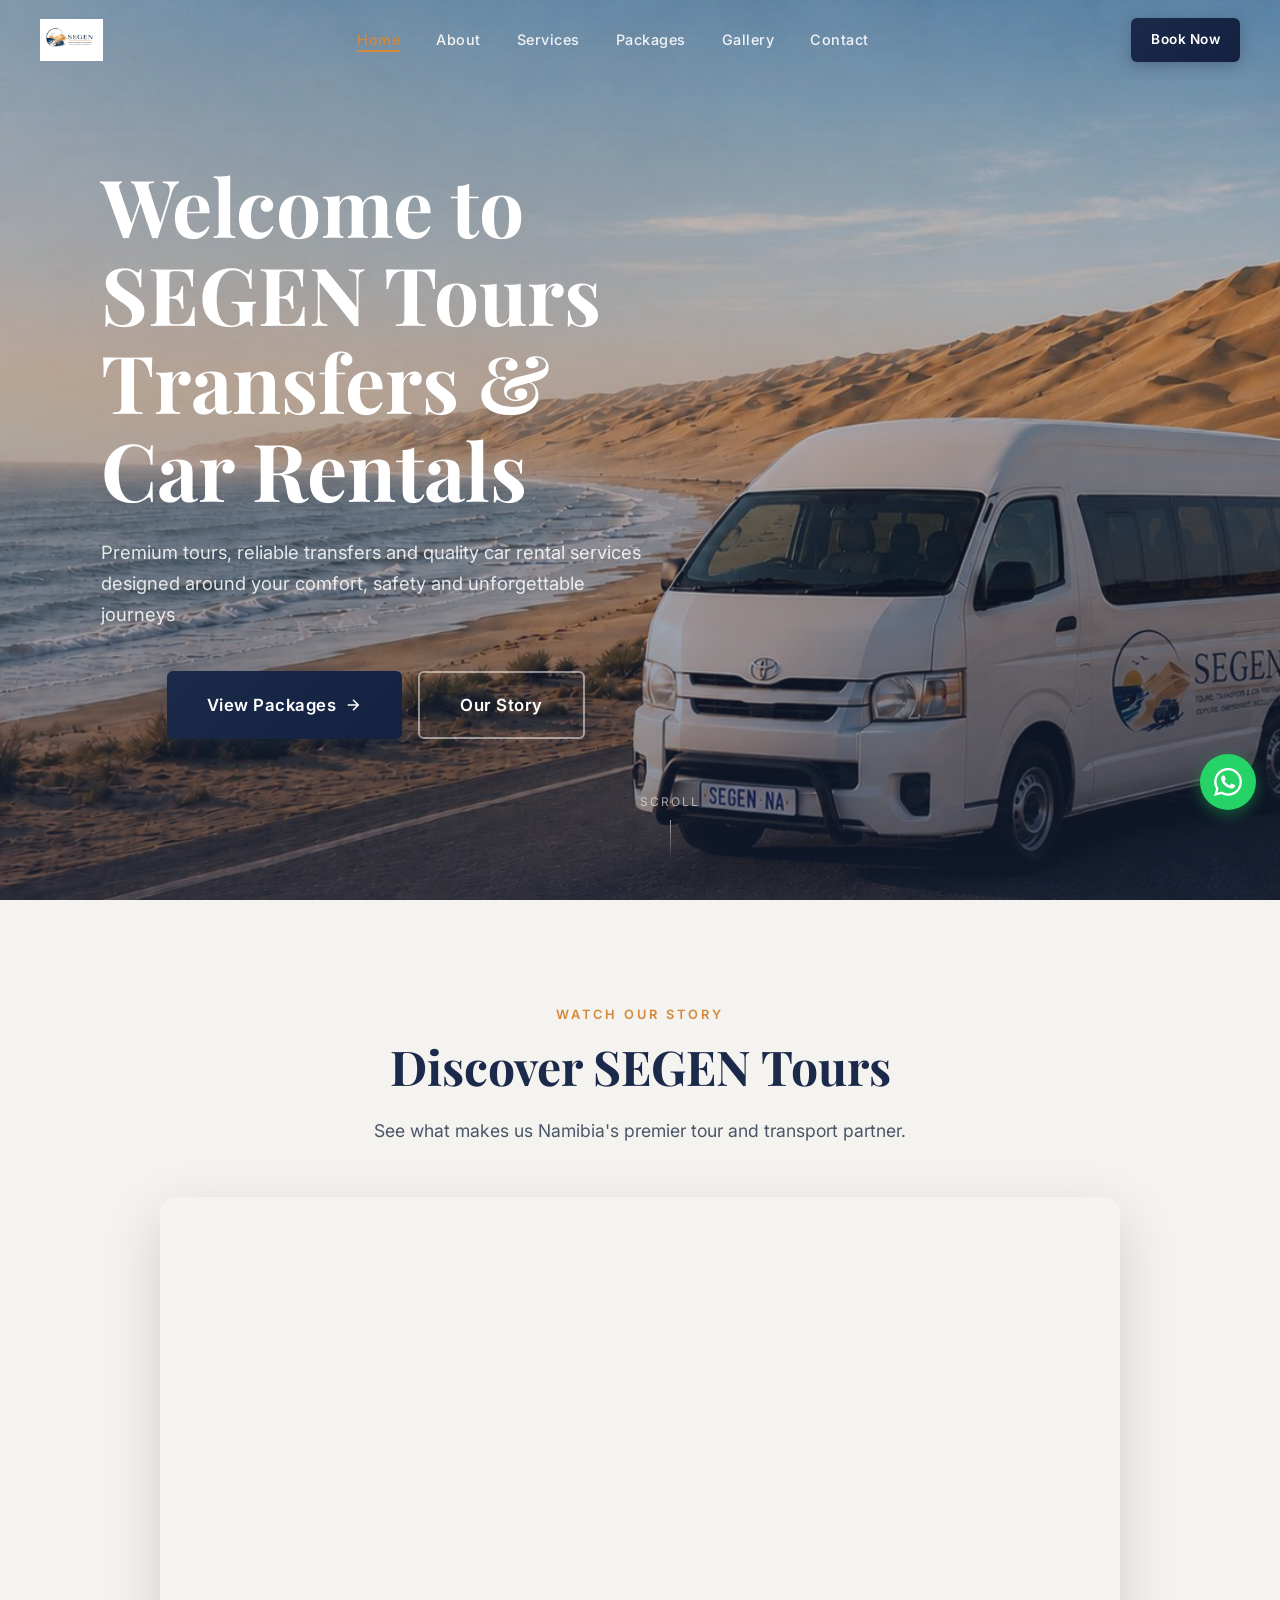
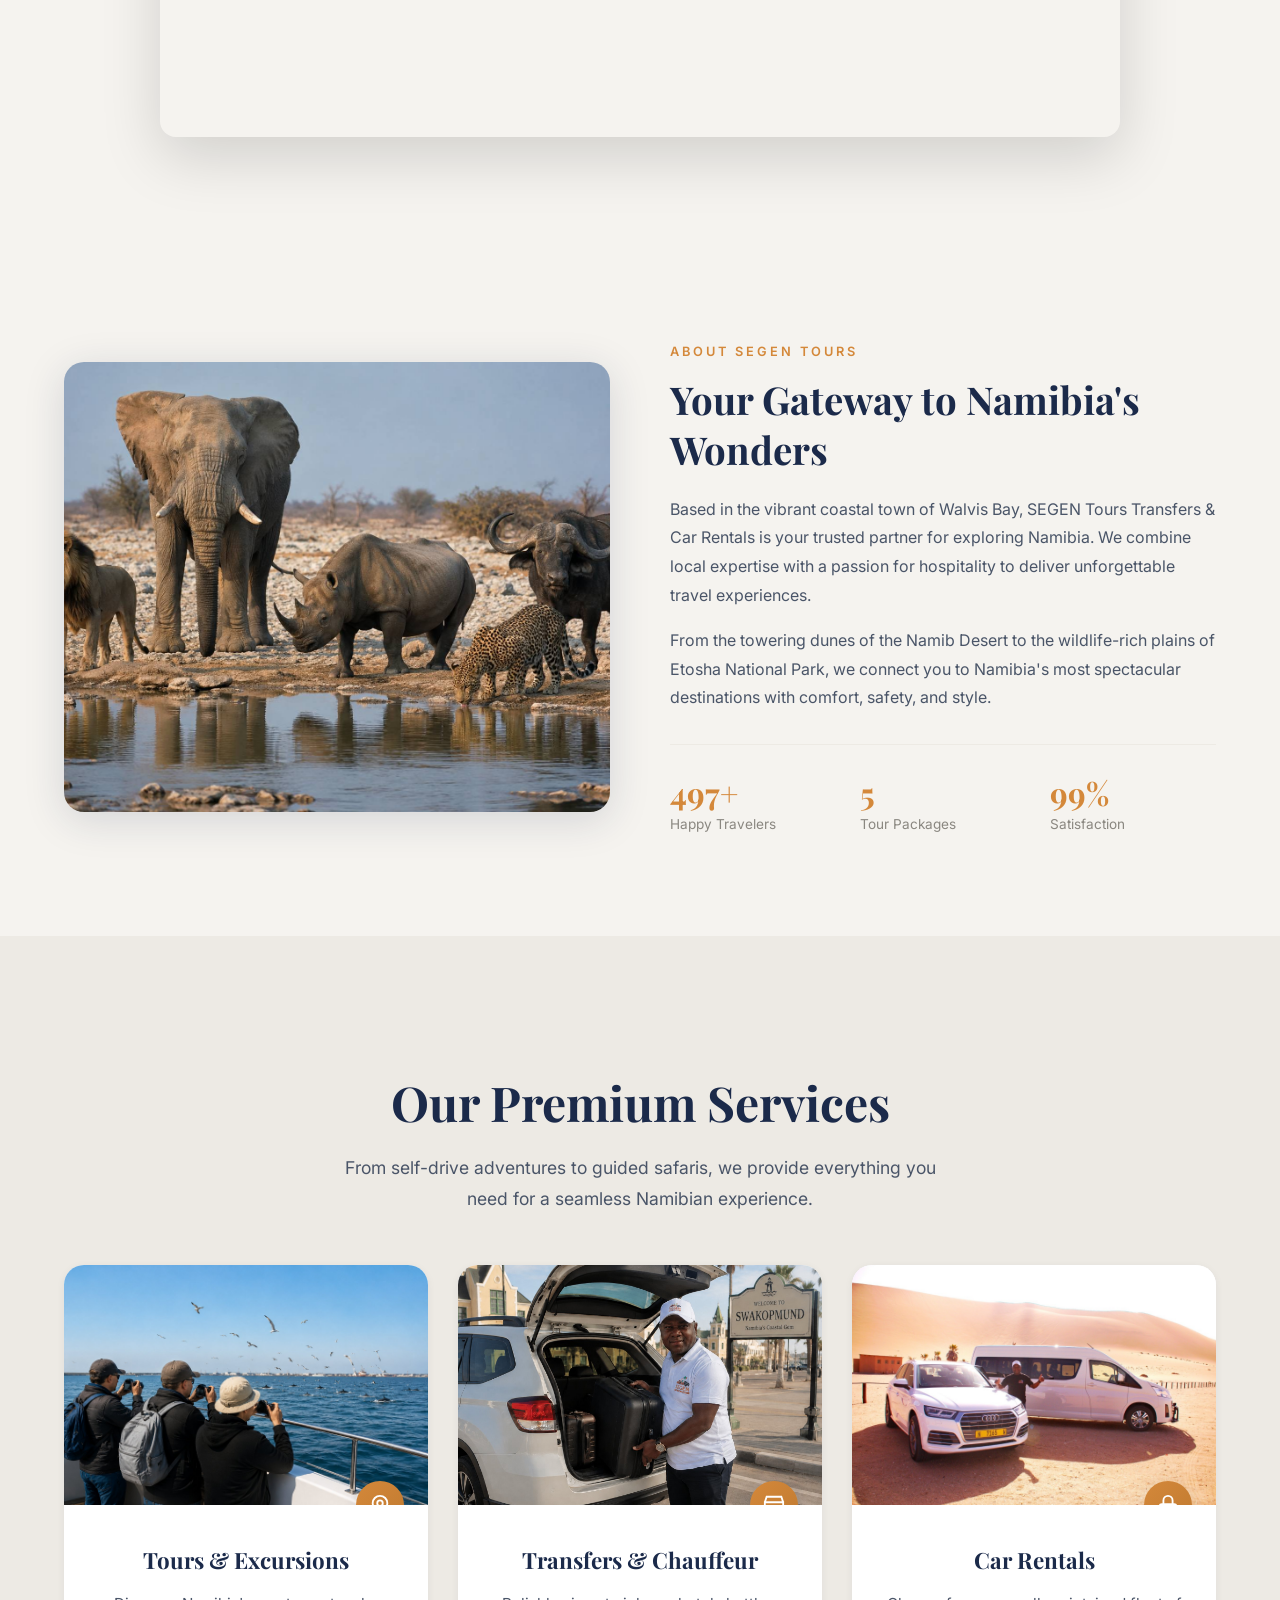
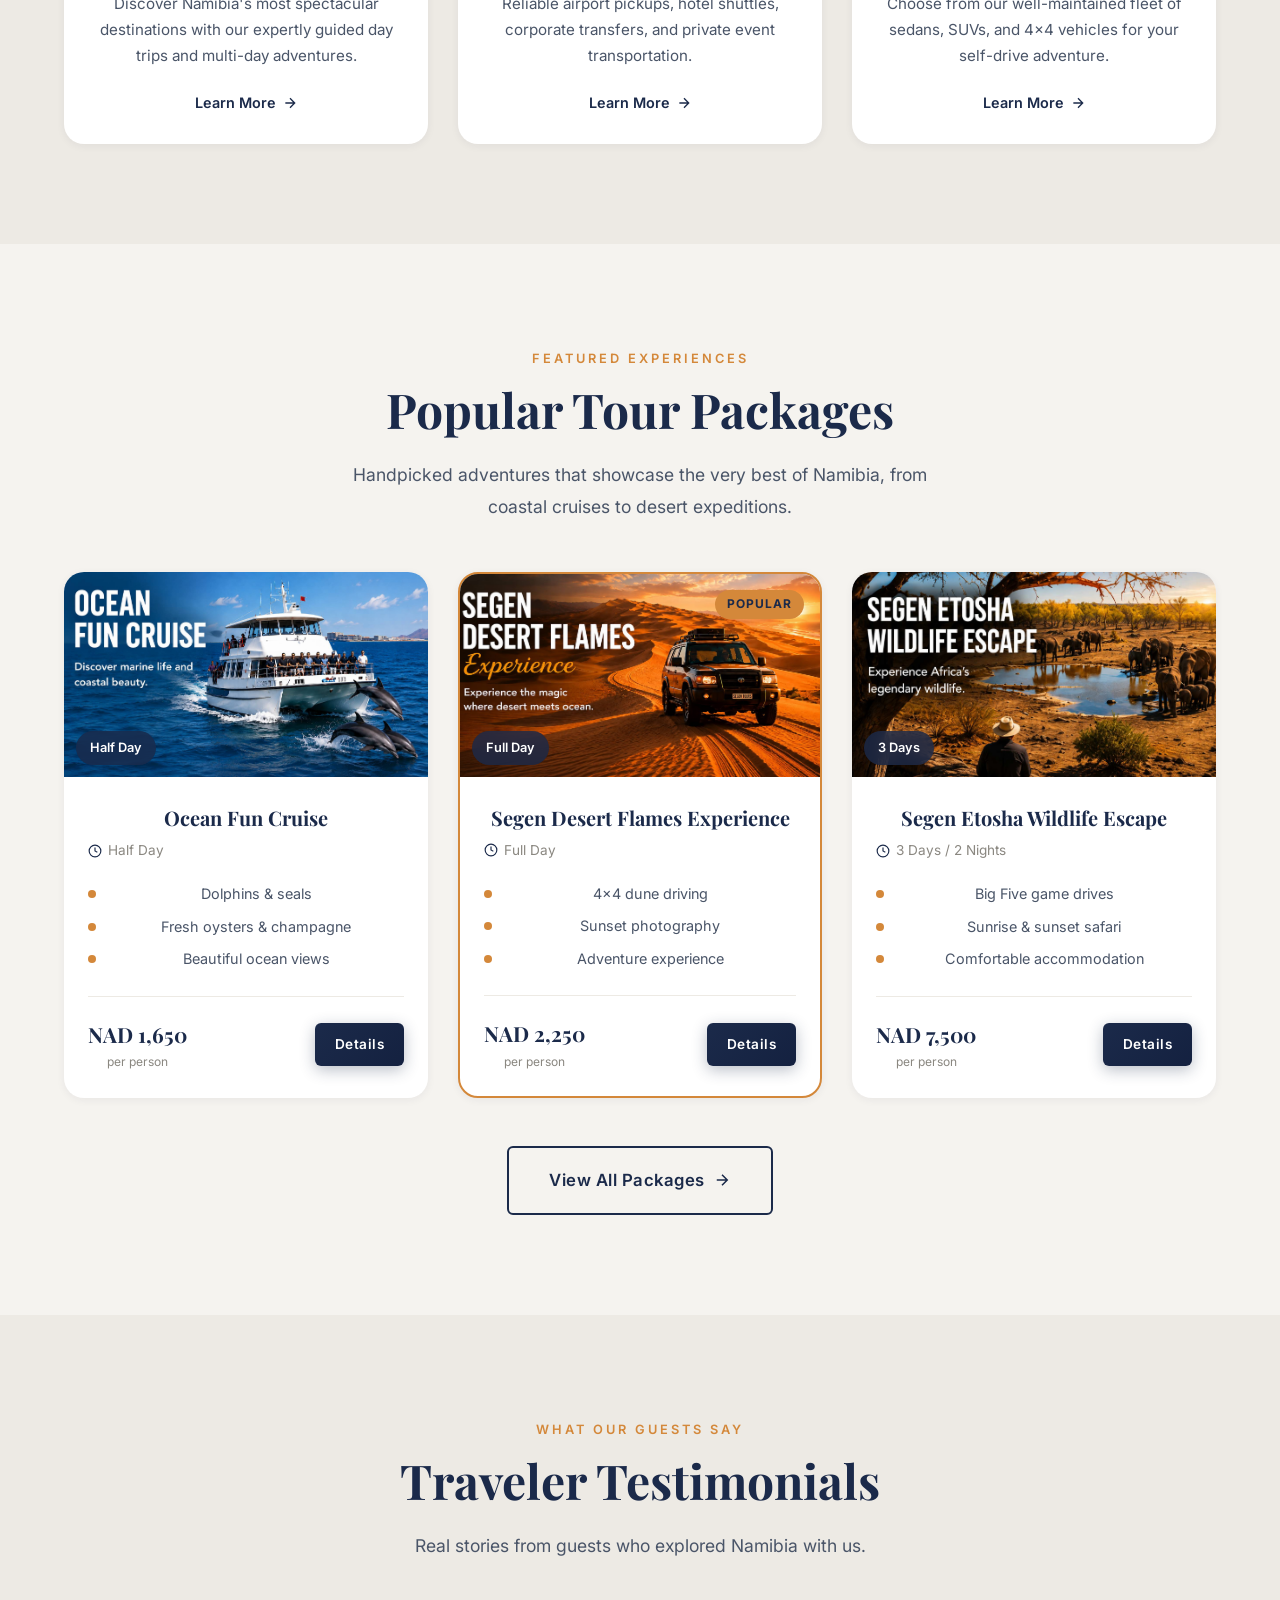
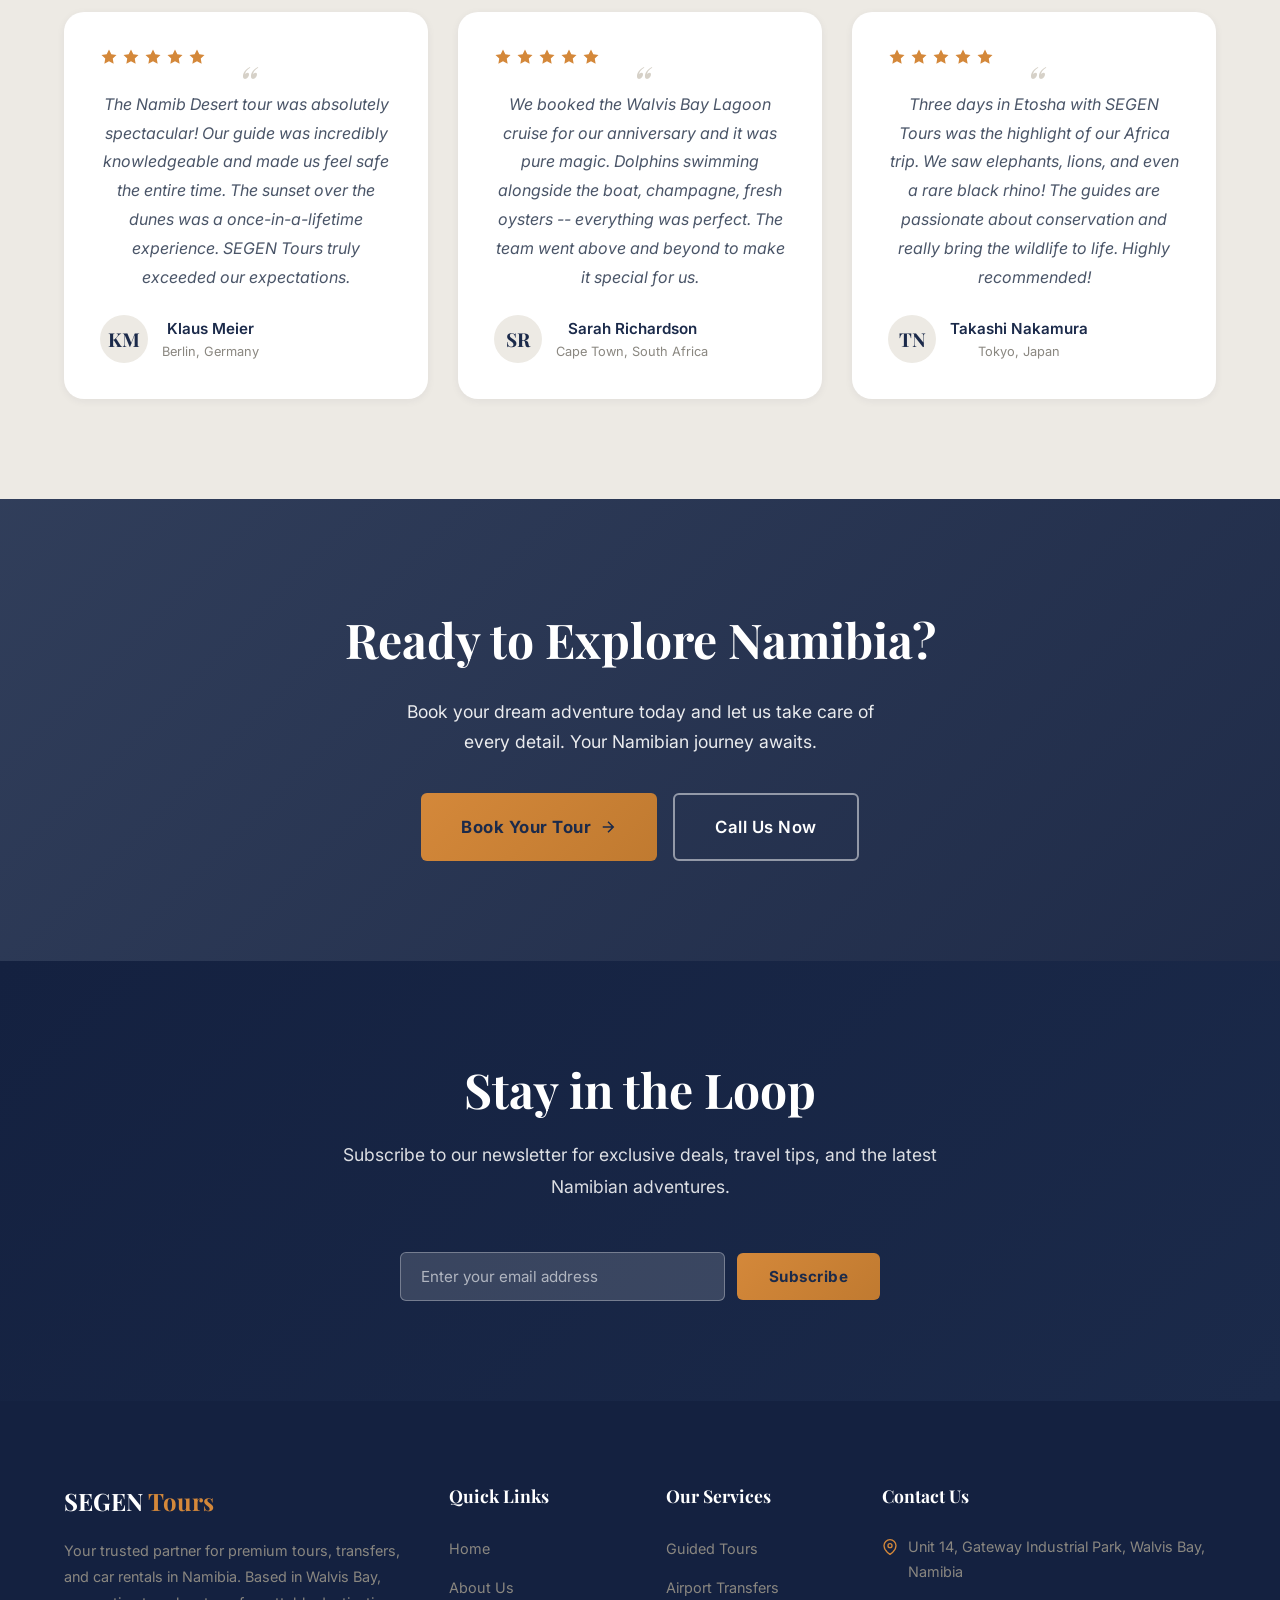
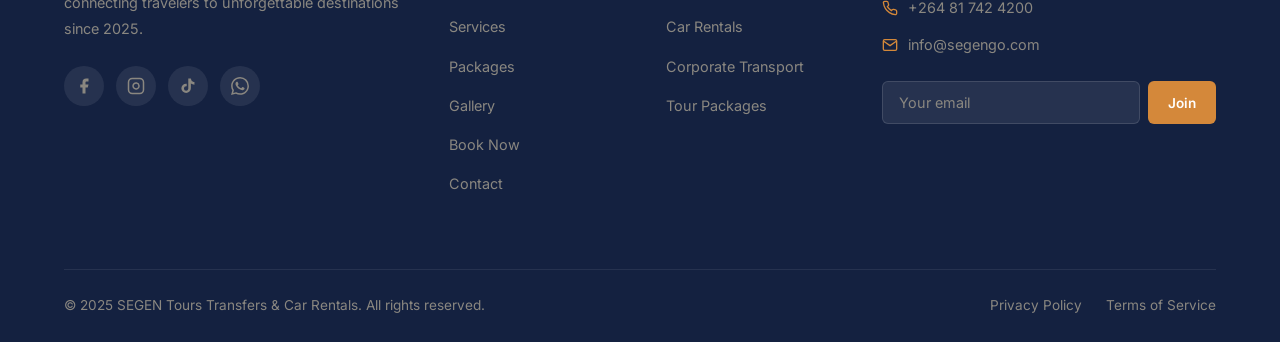
==== commit c84e2b71: "Link Instagram icon to segentoursandcarrentals profile across all pages" ====
--- a/index.html
+++ b/index.html
@@ -468,7 +468,7 @@
             <a href="#" aria-label="Facebook">
               <svg viewBox="0 0 24 24" fill="currentColor"><path d="M18 2h-3a5 5 0 0 0-5 5v3H7v4h3v8h4v-8h3l1-4h-4V7a1 1 0 0 1 1-1h3z"/></svg>
             </a>
-            <a href="#" aria-label="Instagram">
+            <a href="https://www.instagram.com/segentoursandcarrentals" target="_blank" rel="noopener" aria-label="Instagram">
               <svg viewBox="0 0 24 24" fill="none" stroke="currentColor" stroke-width="2"><rect x="2" y="2" width="20" height="20" rx="5" ry="5"/><path d="M16 11.37A4 4 0 1 1 12.63 8 4 4 0 0 1 16 11.37z"/><line x1="17.5" y1="6.5" x2="17.51" y2="6.5"/></svg>
             </a>
             <a href="#" aria-label="TikTok">
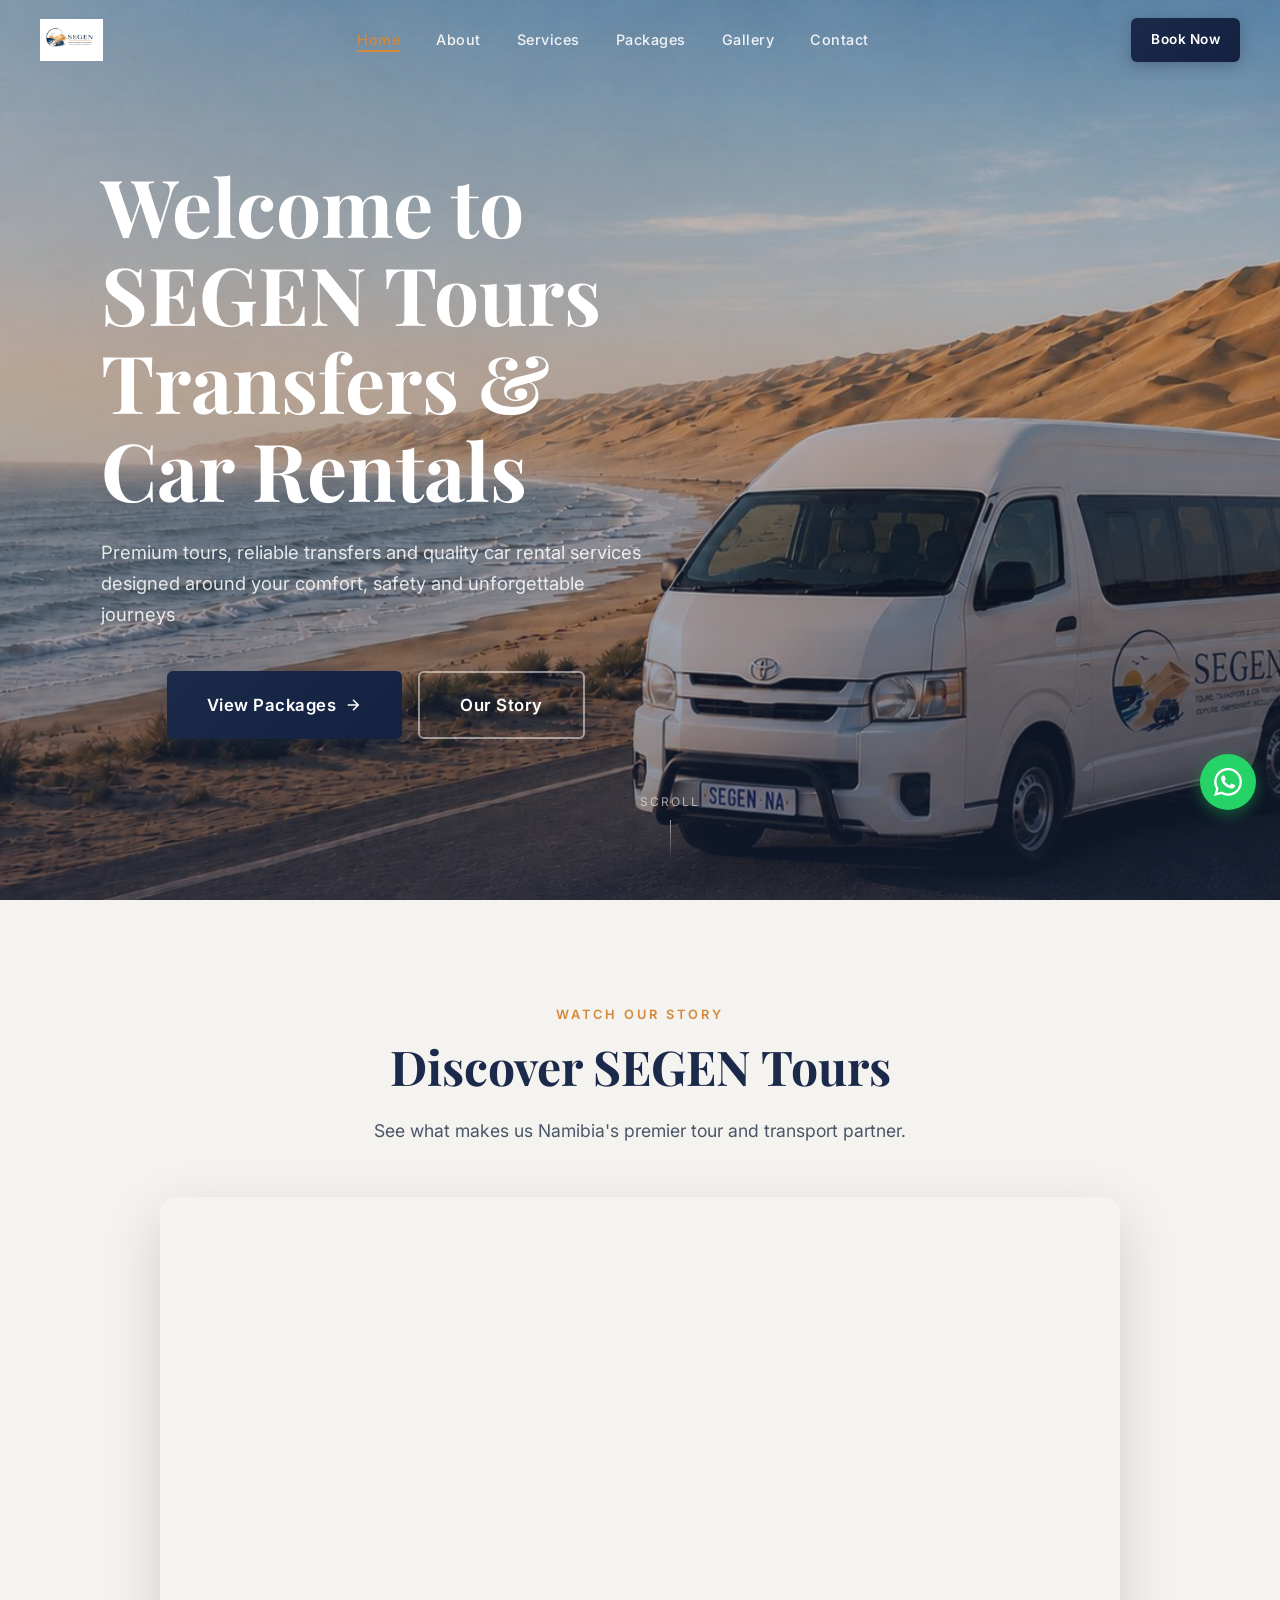
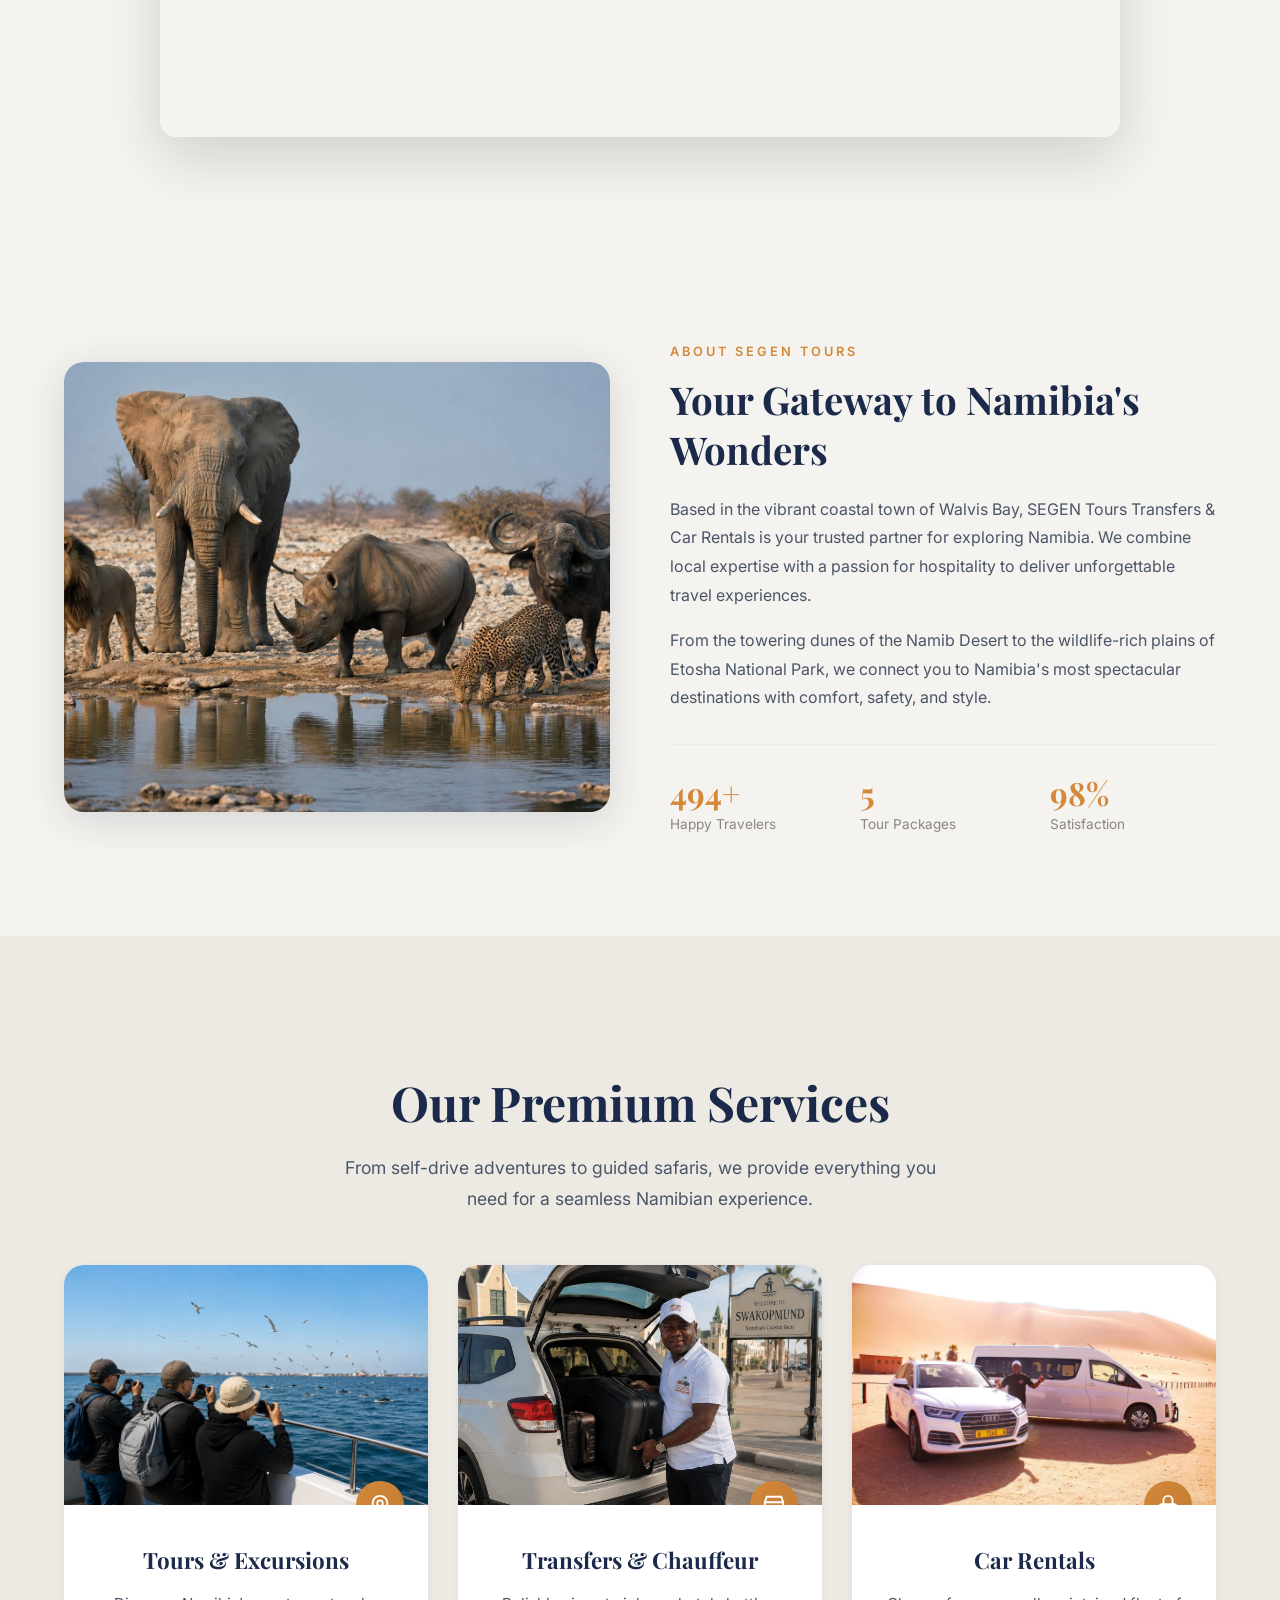
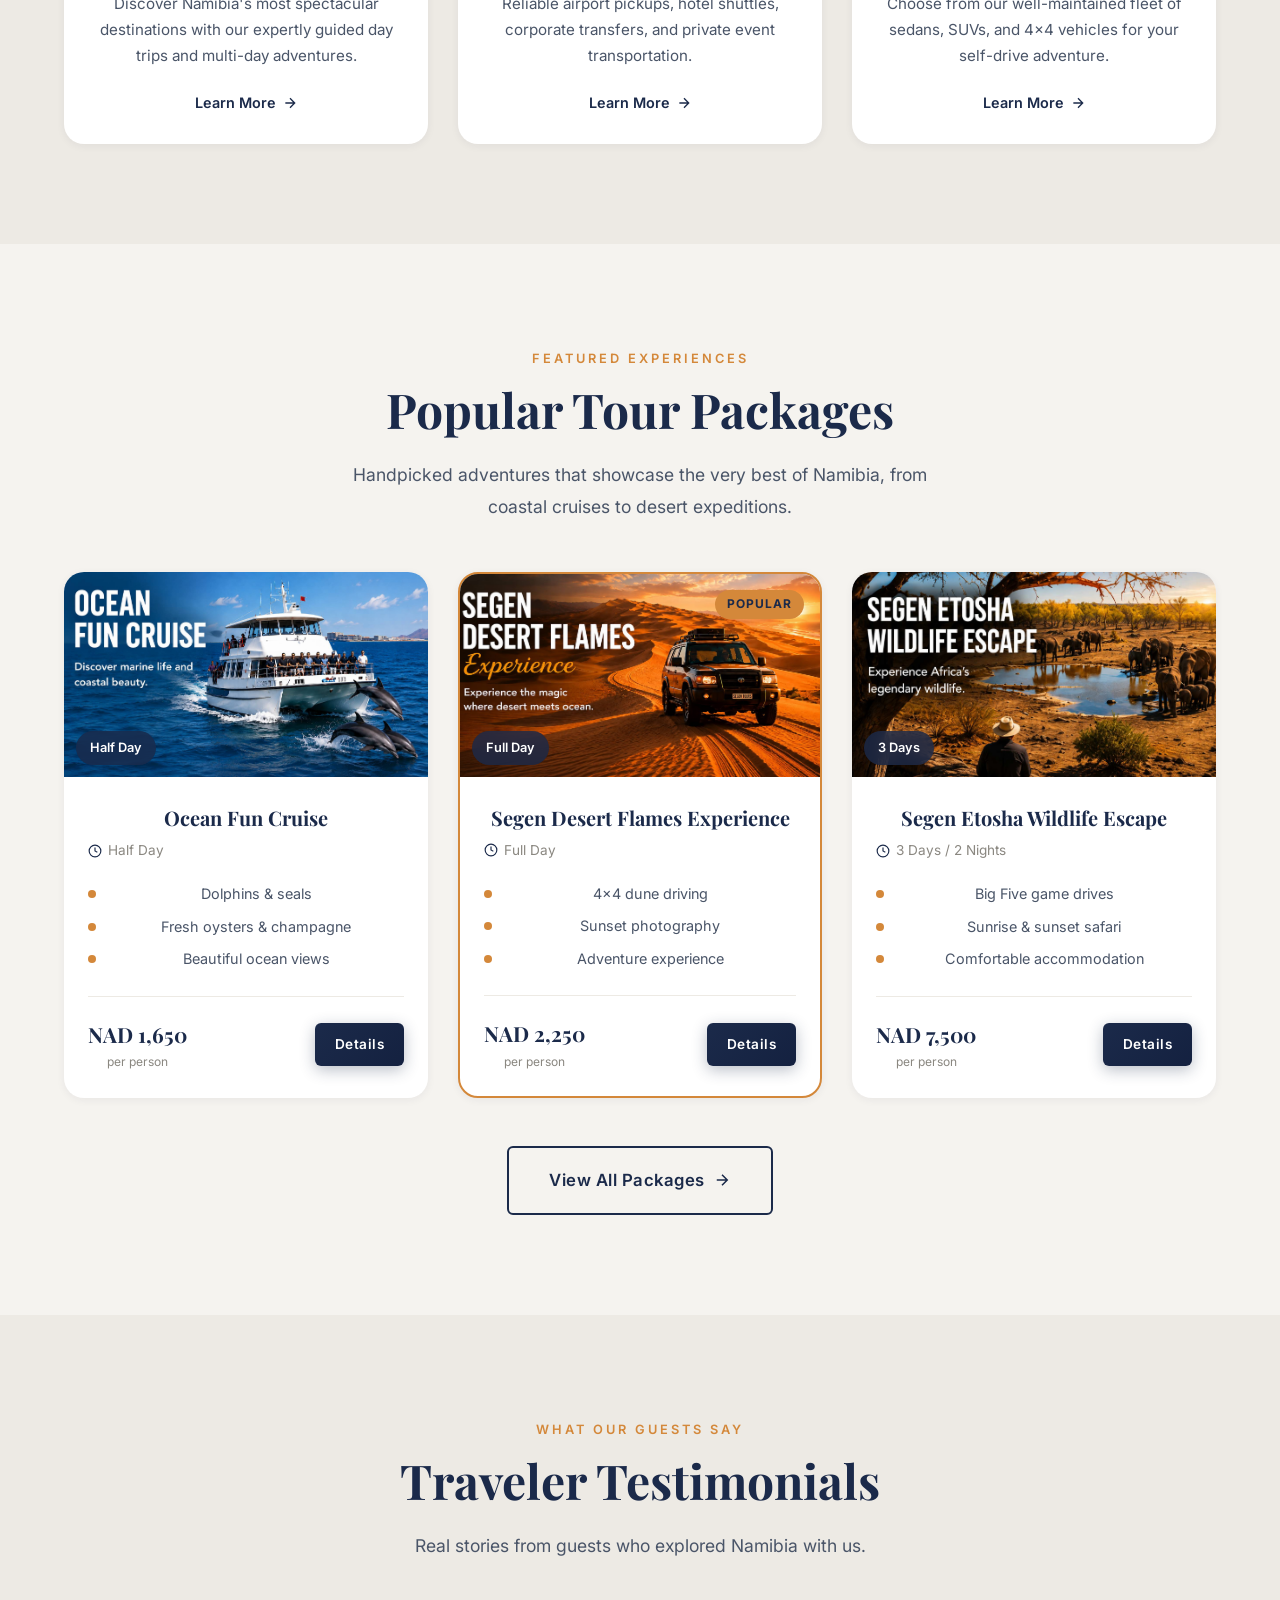
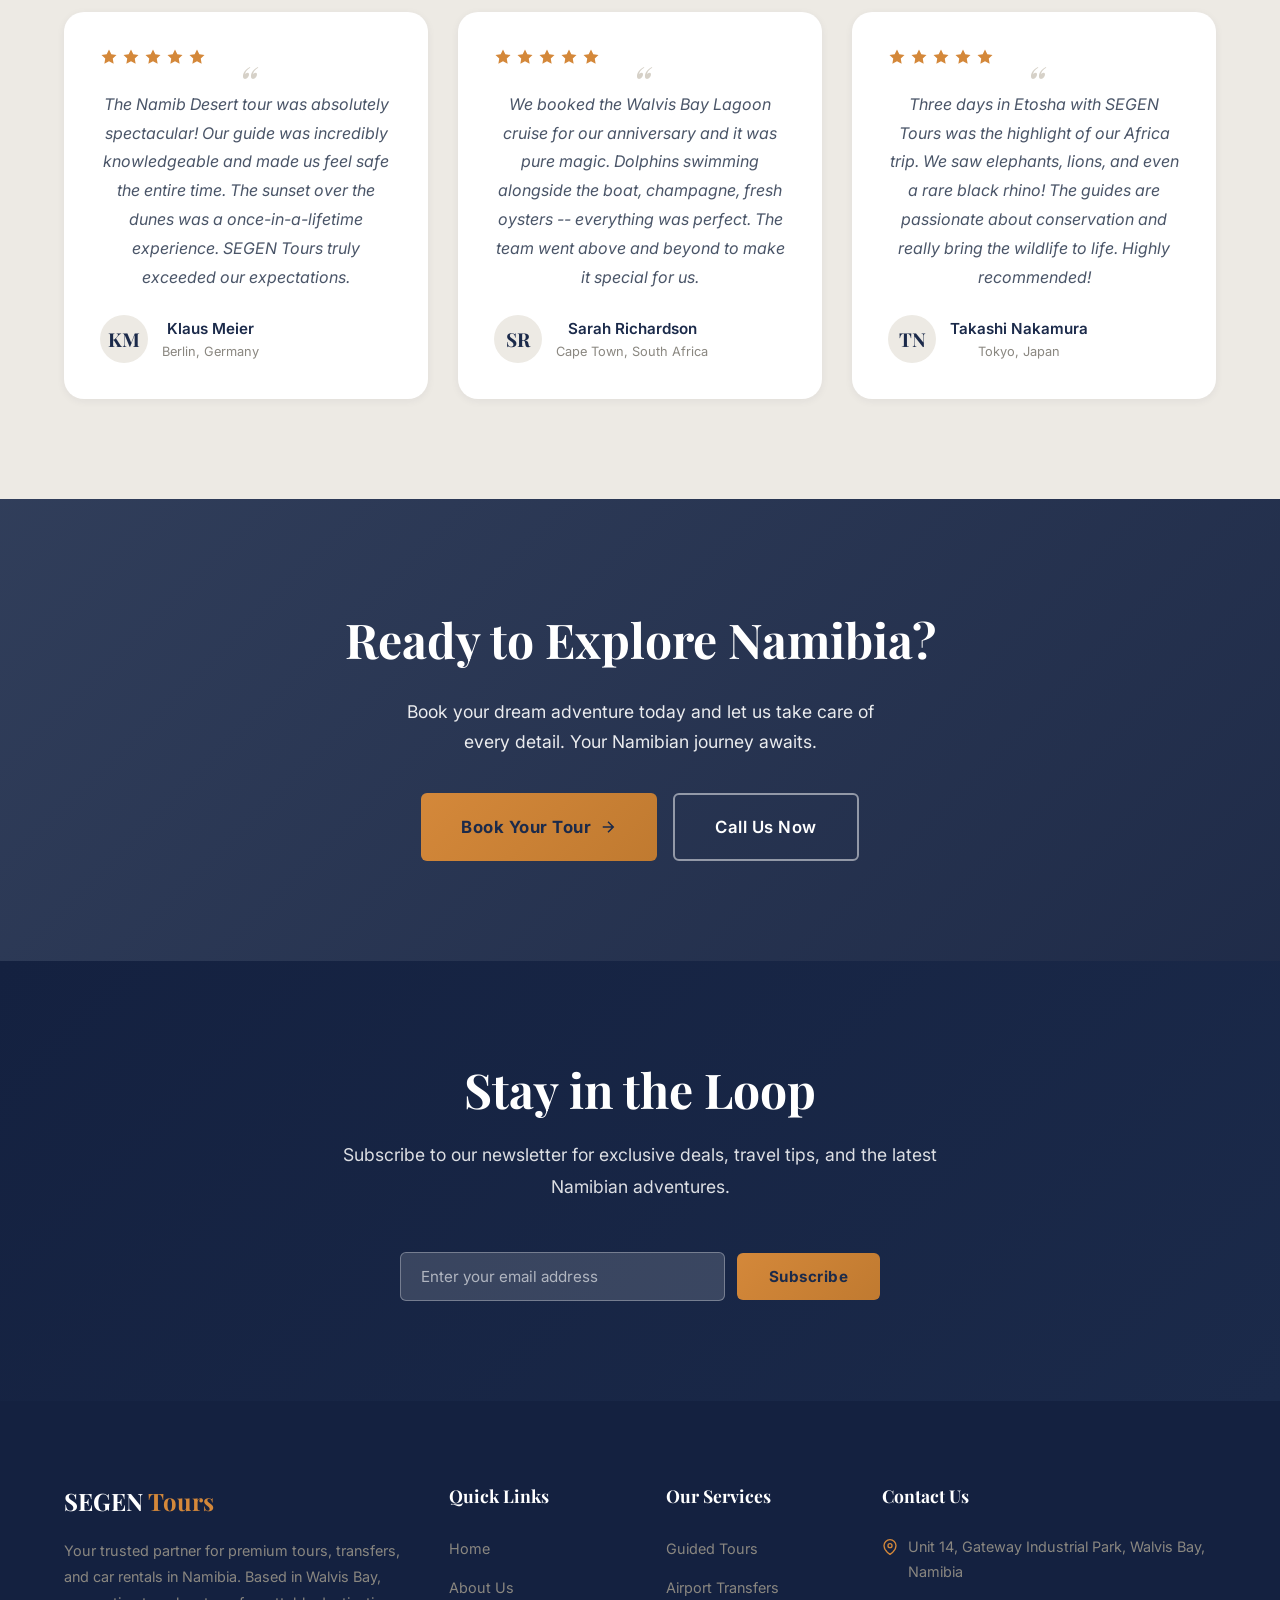
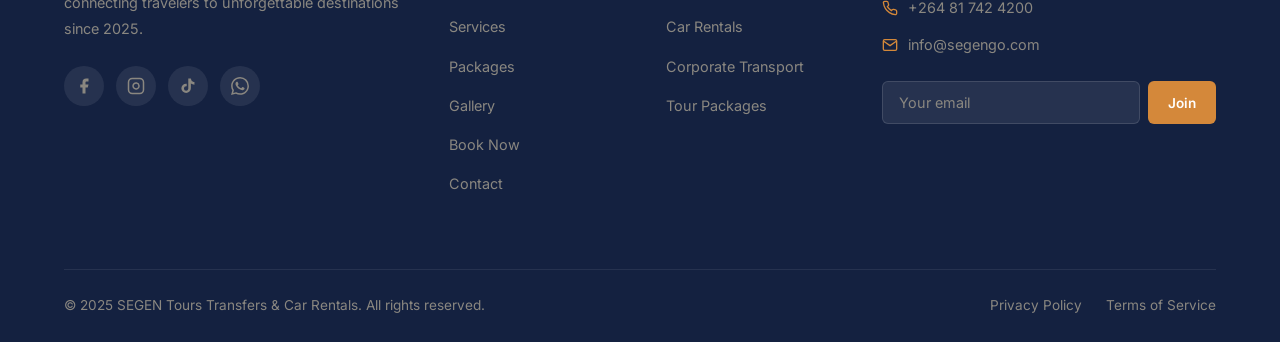
==== commit 2a3ddee4: "Link TikTok icon to @segen.tours.and.ca profile across all pages" ====
--- a/index.html
+++ b/index.html
@@ -471,7 +471,7 @@
             <a href="https://www.instagram.com/segentoursandcarrentals" target="_blank" rel="noopener" aria-label="Instagram">
               <svg viewBox="0 0 24 24" fill="none" stroke="currentColor" stroke-width="2"><rect x="2" y="2" width="20" height="20" rx="5" ry="5"/><path d="M16 11.37A4 4 0 1 1 12.63 8 4 4 0 0 1 16 11.37z"/><line x1="17.5" y1="6.5" x2="17.51" y2="6.5"/></svg>
             </a>
-            <a href="#" aria-label="TikTok">
+            <a href="https://www.tiktok.com/@segen.tours.and.ca" target="_blank" rel="noopener" aria-label="TikTok">
               <svg viewBox="0 0 24 24" fill="currentColor"><path d="M19.59 6.69a4.83 4.83 0 0 1-3.77-4.25V2h-3.45v13.67a2.89 2.89 0 0 1-2.88 2.5 2.89 2.89 0 0 1-2.89-2.89 2.89 2.89 0 0 1 2.89-2.89c.28 0 .54.04.79.1v-3.5a6.37 6.37 0 0 0-.79-.05A6.34 6.34 0 0 0 3.15 15a6.34 6.34 0 0 0 6.34 6.34 6.34 6.34 0 0 0 6.34-6.34V8.71a8.21 8.21 0 0 0 4.76 1.52V6.79a4.85 4.85 0 0 1-1-.1z"/></svg>
             </a>
             <a href="#" aria-label="WhatsApp">
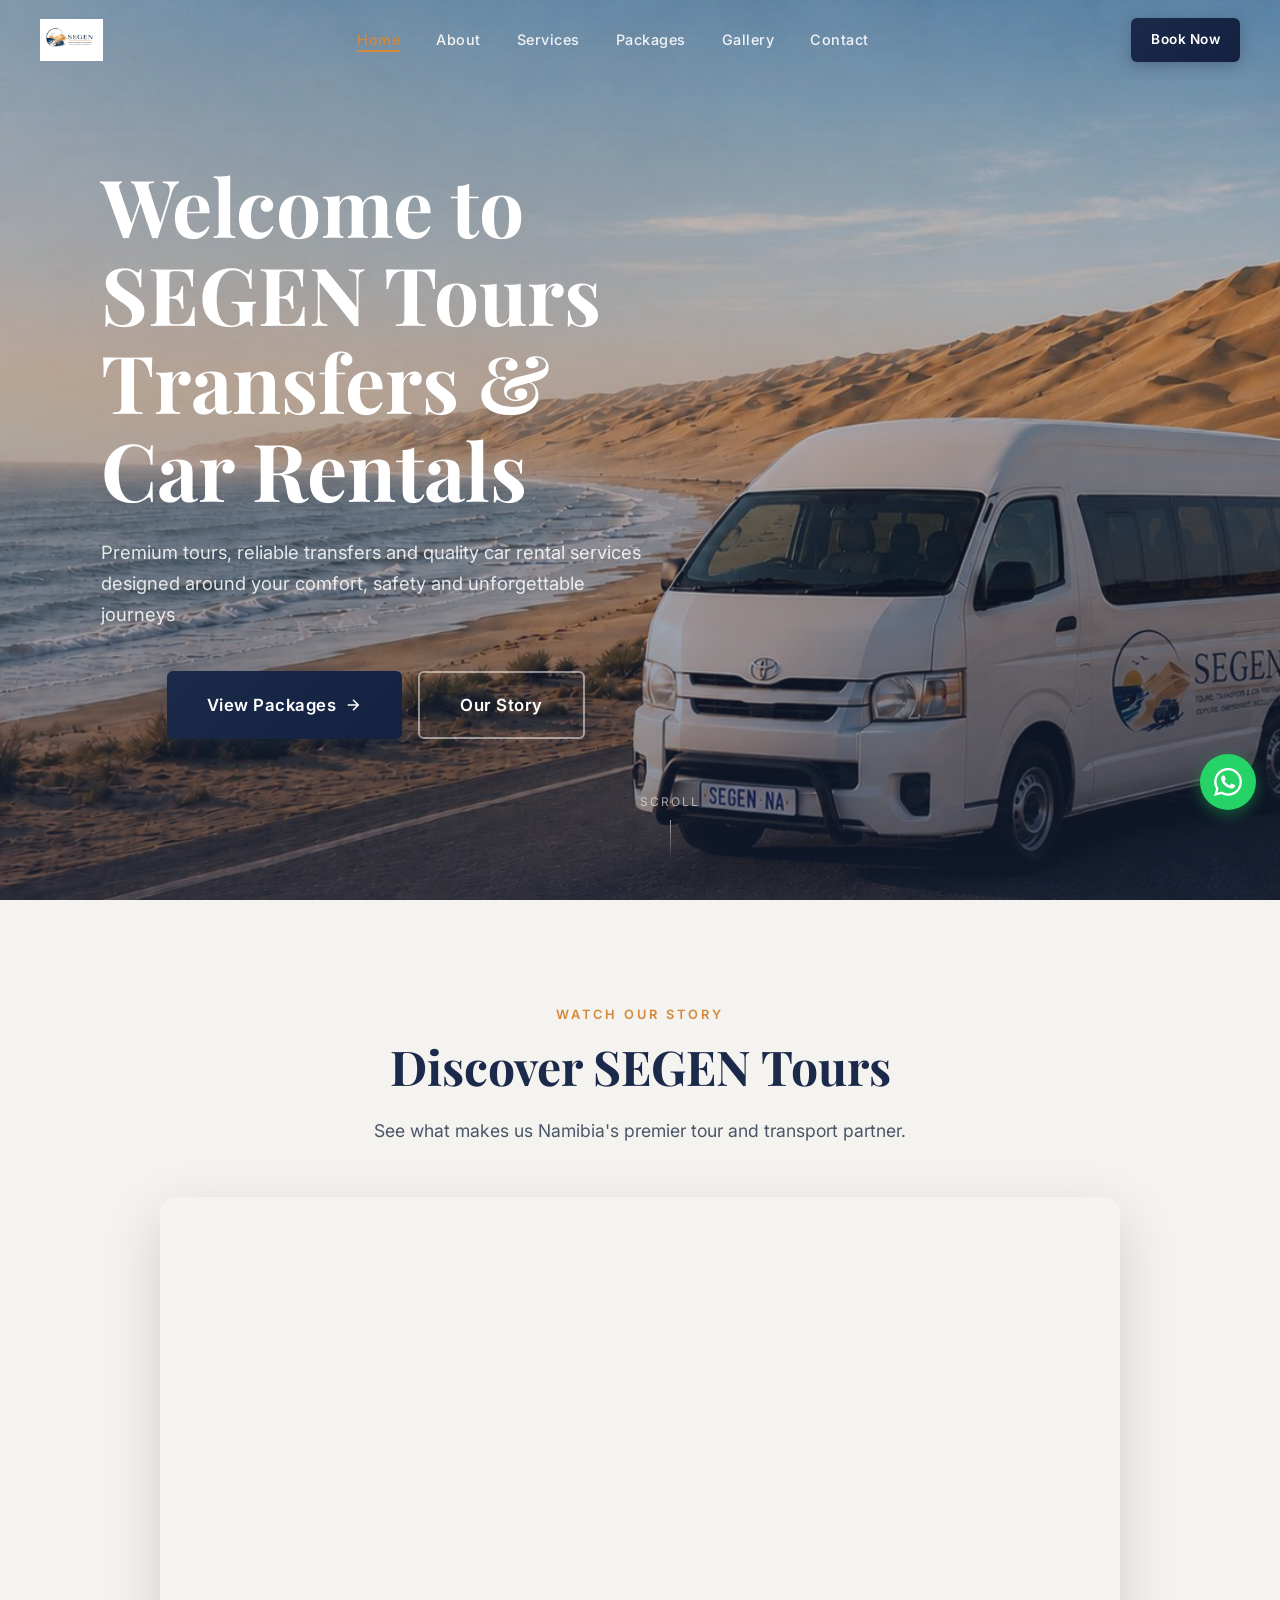
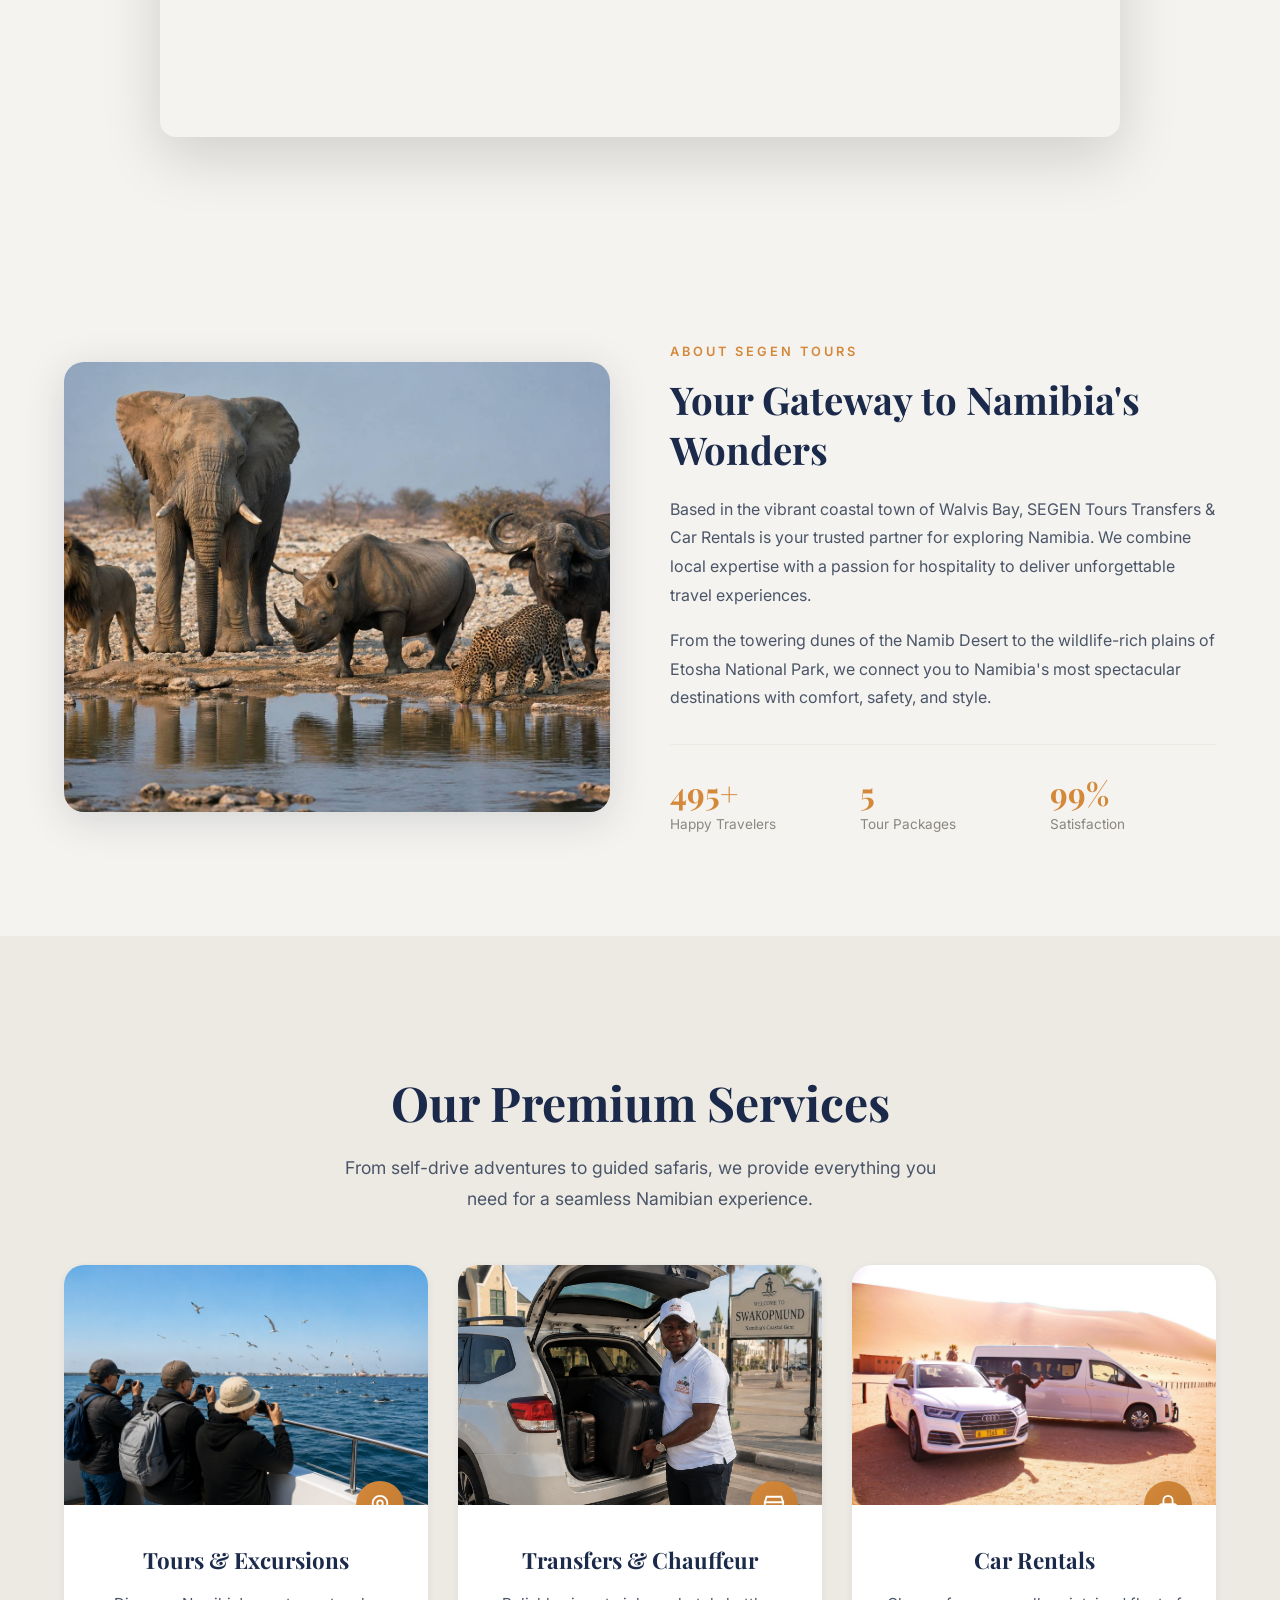
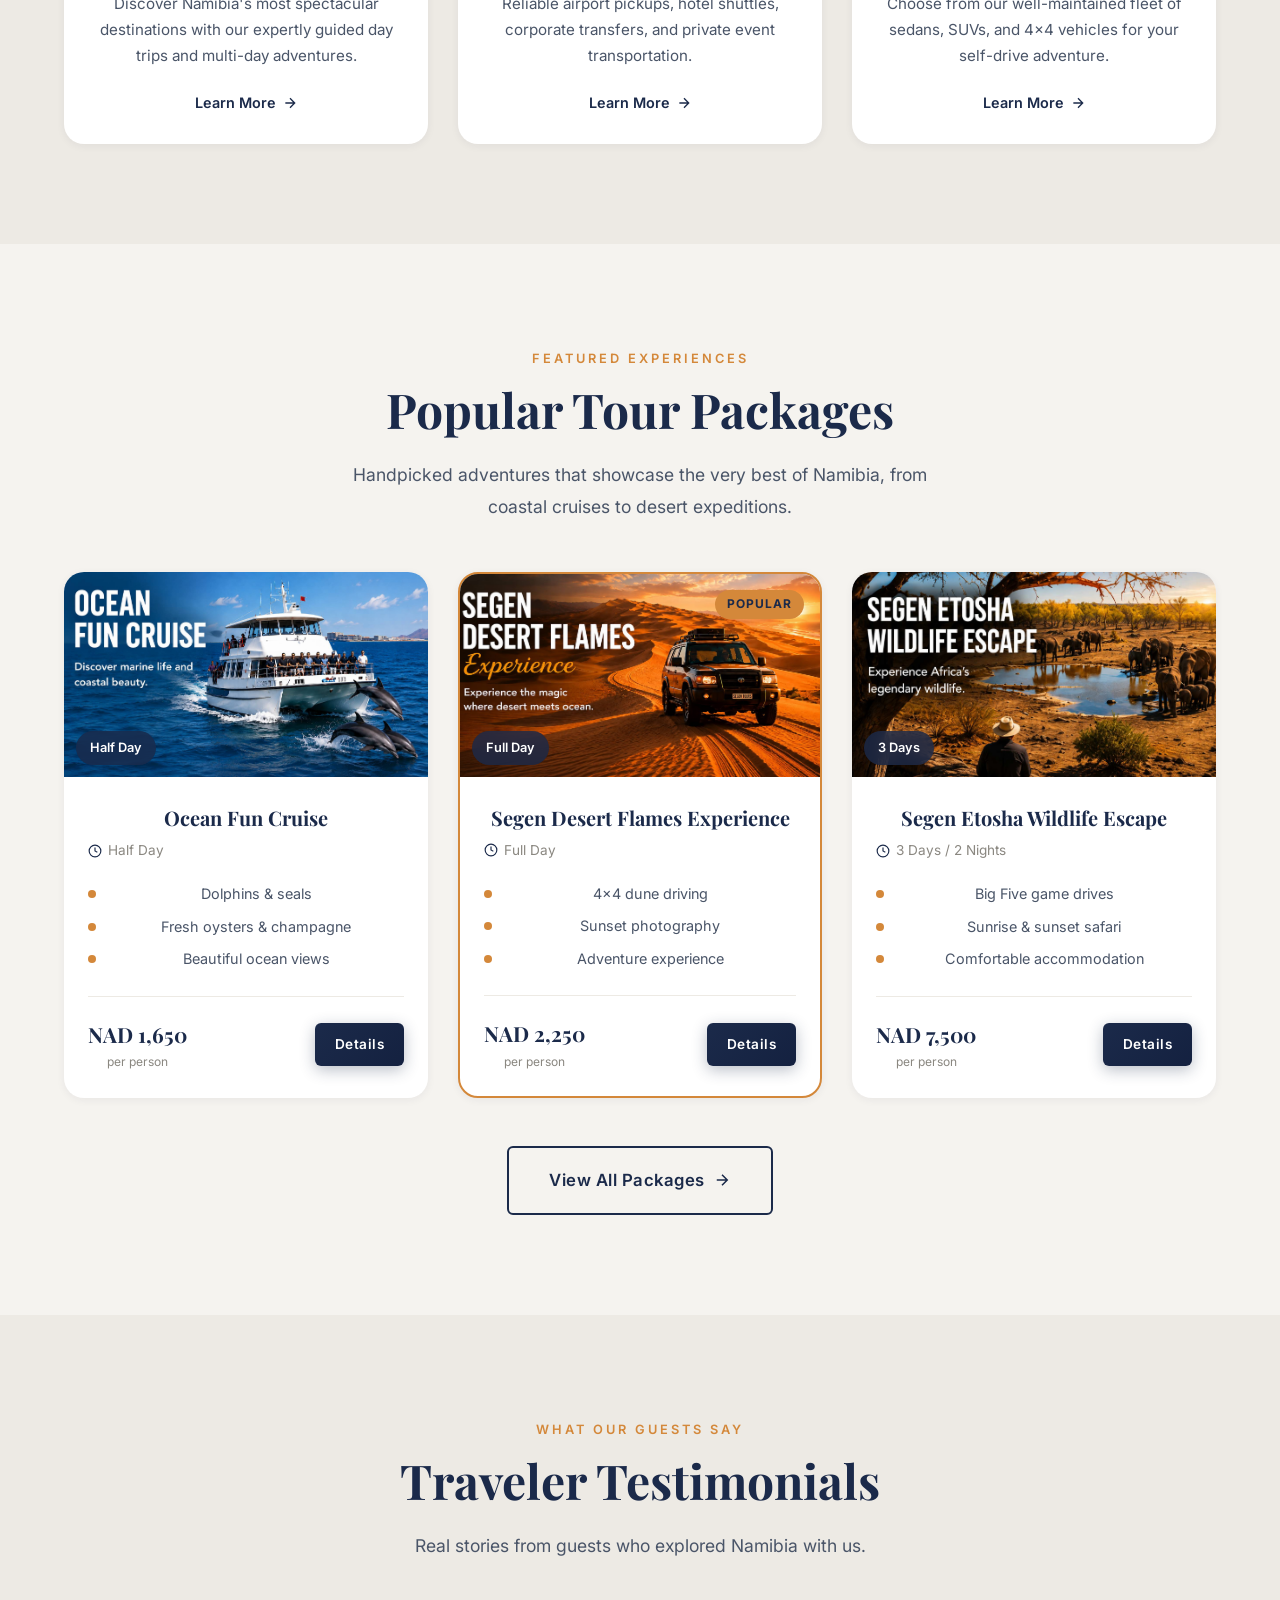
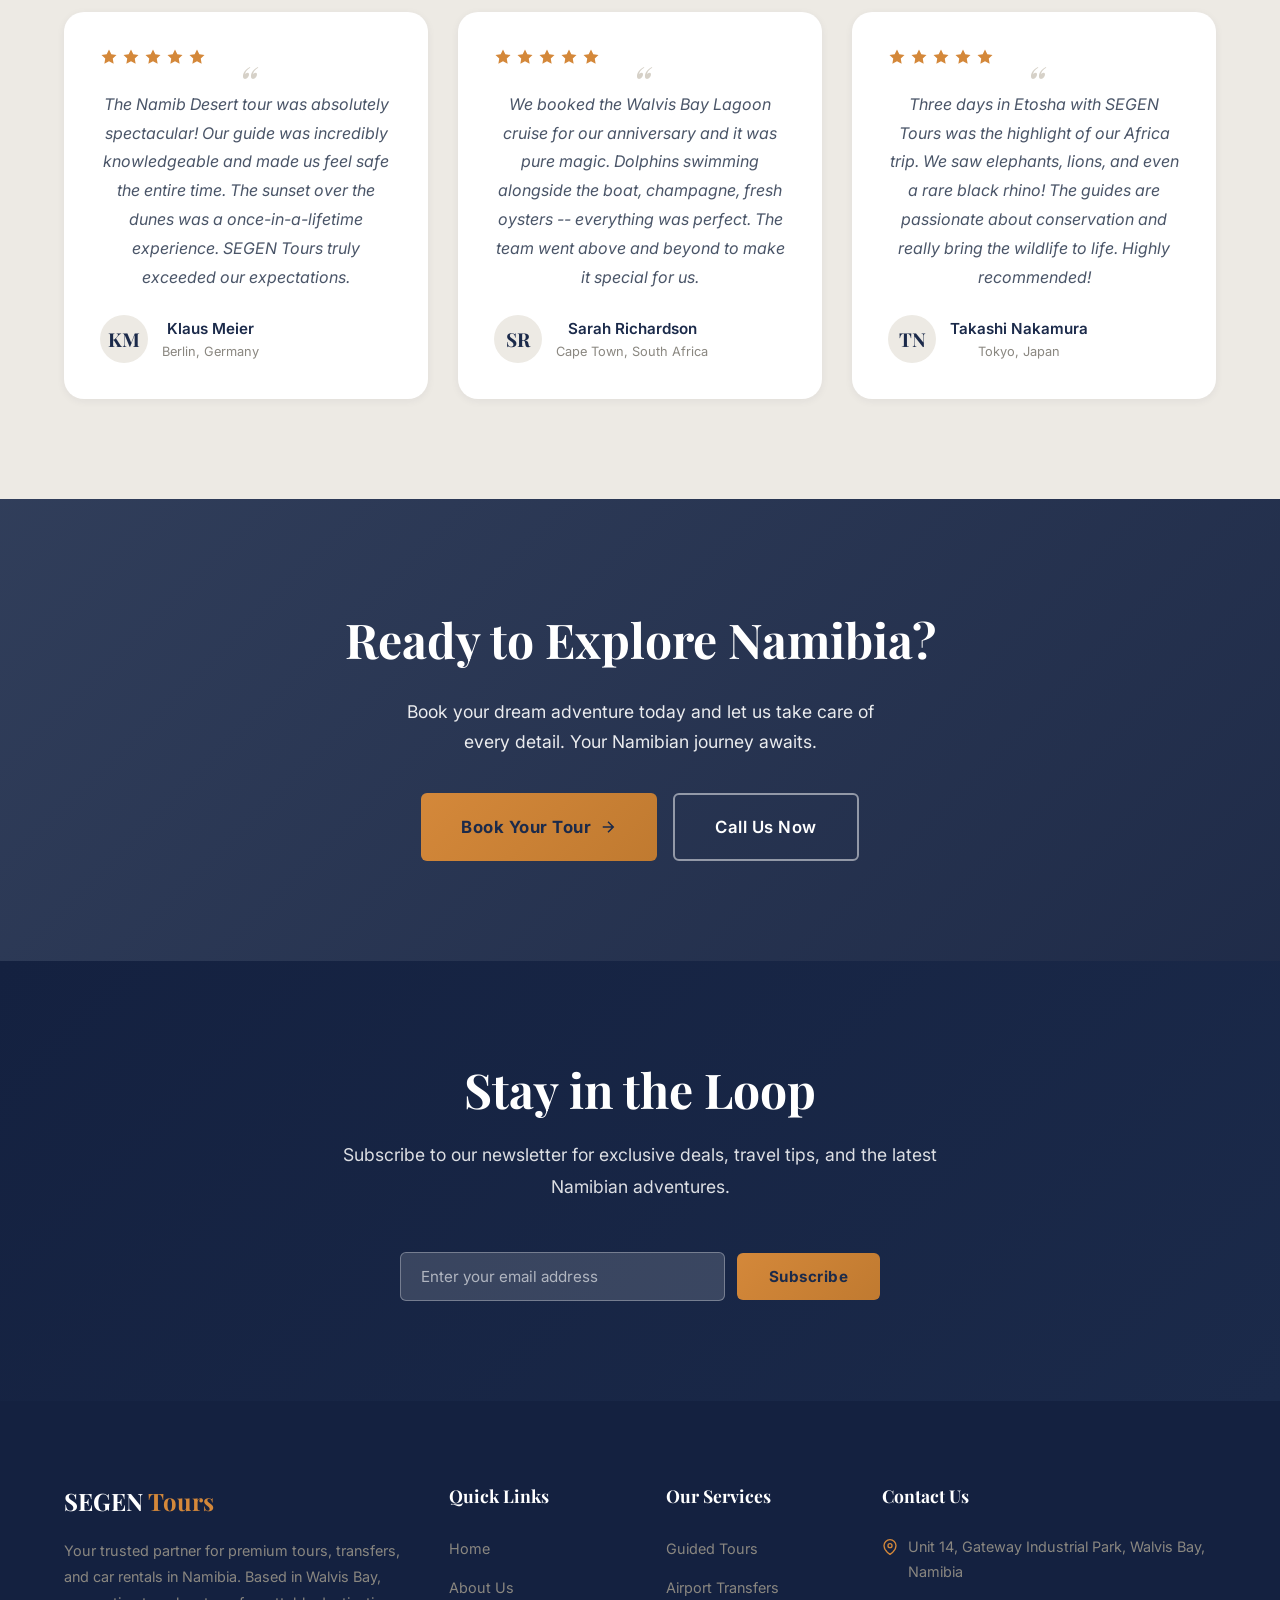
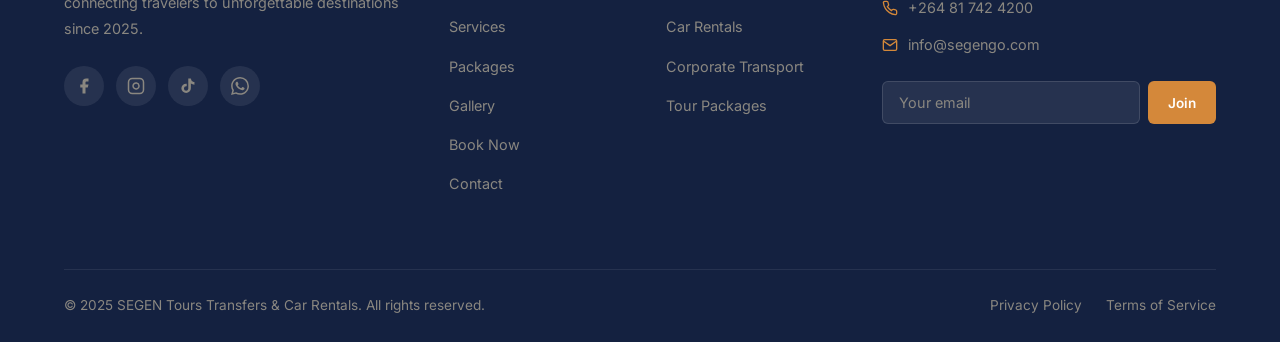
==== commit d3def767: "Link Facebook icon to SEGEN Tours FB page across all pages" ====
--- a/index.html
+++ b/index.html
@@ -465,7 +465,7 @@
           <h3>SEGEN <span>Tours</span></h3>
           <p>Your trusted partner for premium tours, transfers, and car rentals in Namibia. Based in Walvis Bay, connecting travelers to unforgettable destinations since 2025.</p>
           <div class="footer__social">
-            <a href="#" aria-label="Facebook">
+            <a href="https://www.facebook.com/share/198vbiiVwt/" target="_blank" rel="noopener" aria-label="Facebook">
               <svg viewBox="0 0 24 24" fill="currentColor"><path d="M18 2h-3a5 5 0 0 0-5 5v3H7v4h3v8h4v-8h3l1-4h-4V7a1 1 0 0 1 1-1h3z"/></svg>
             </a>
             <a href="https://www.instagram.com/segentoursandcarrentals" target="_blank" rel="noopener" aria-label="Instagram">
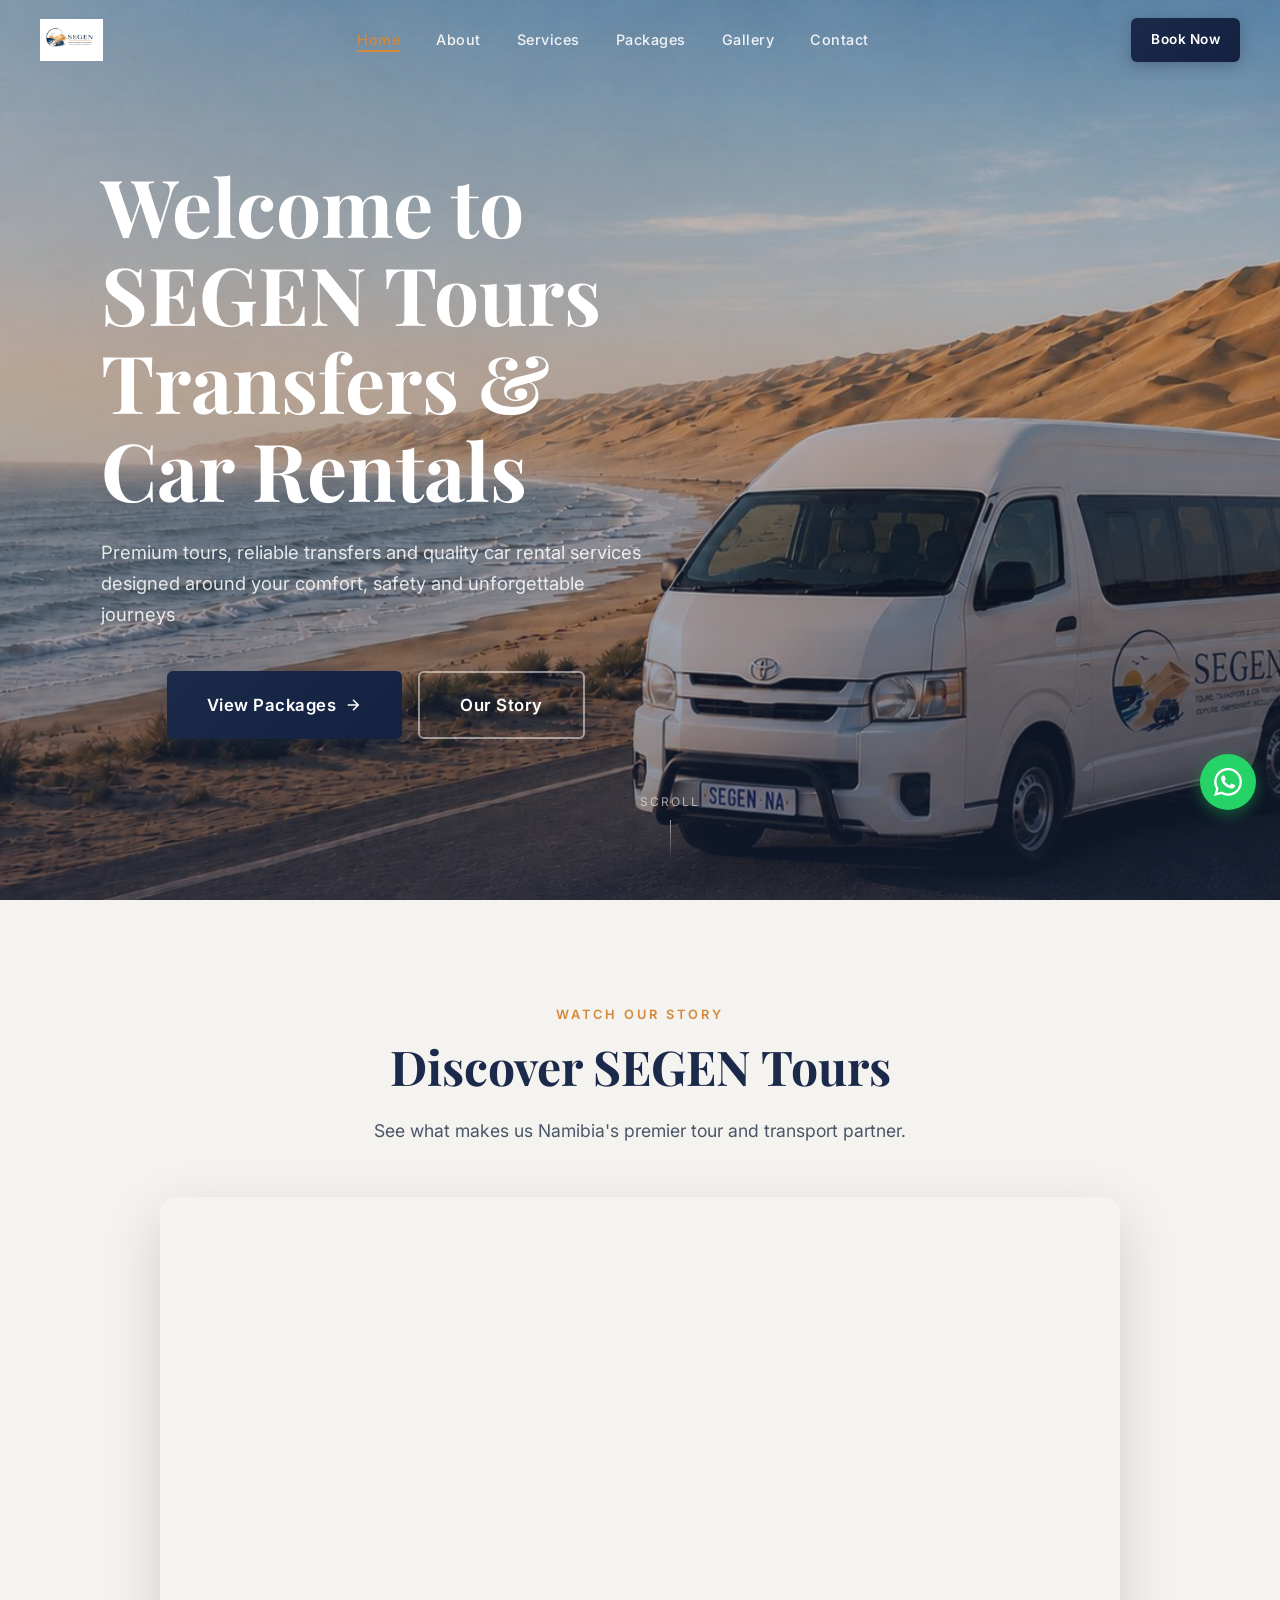
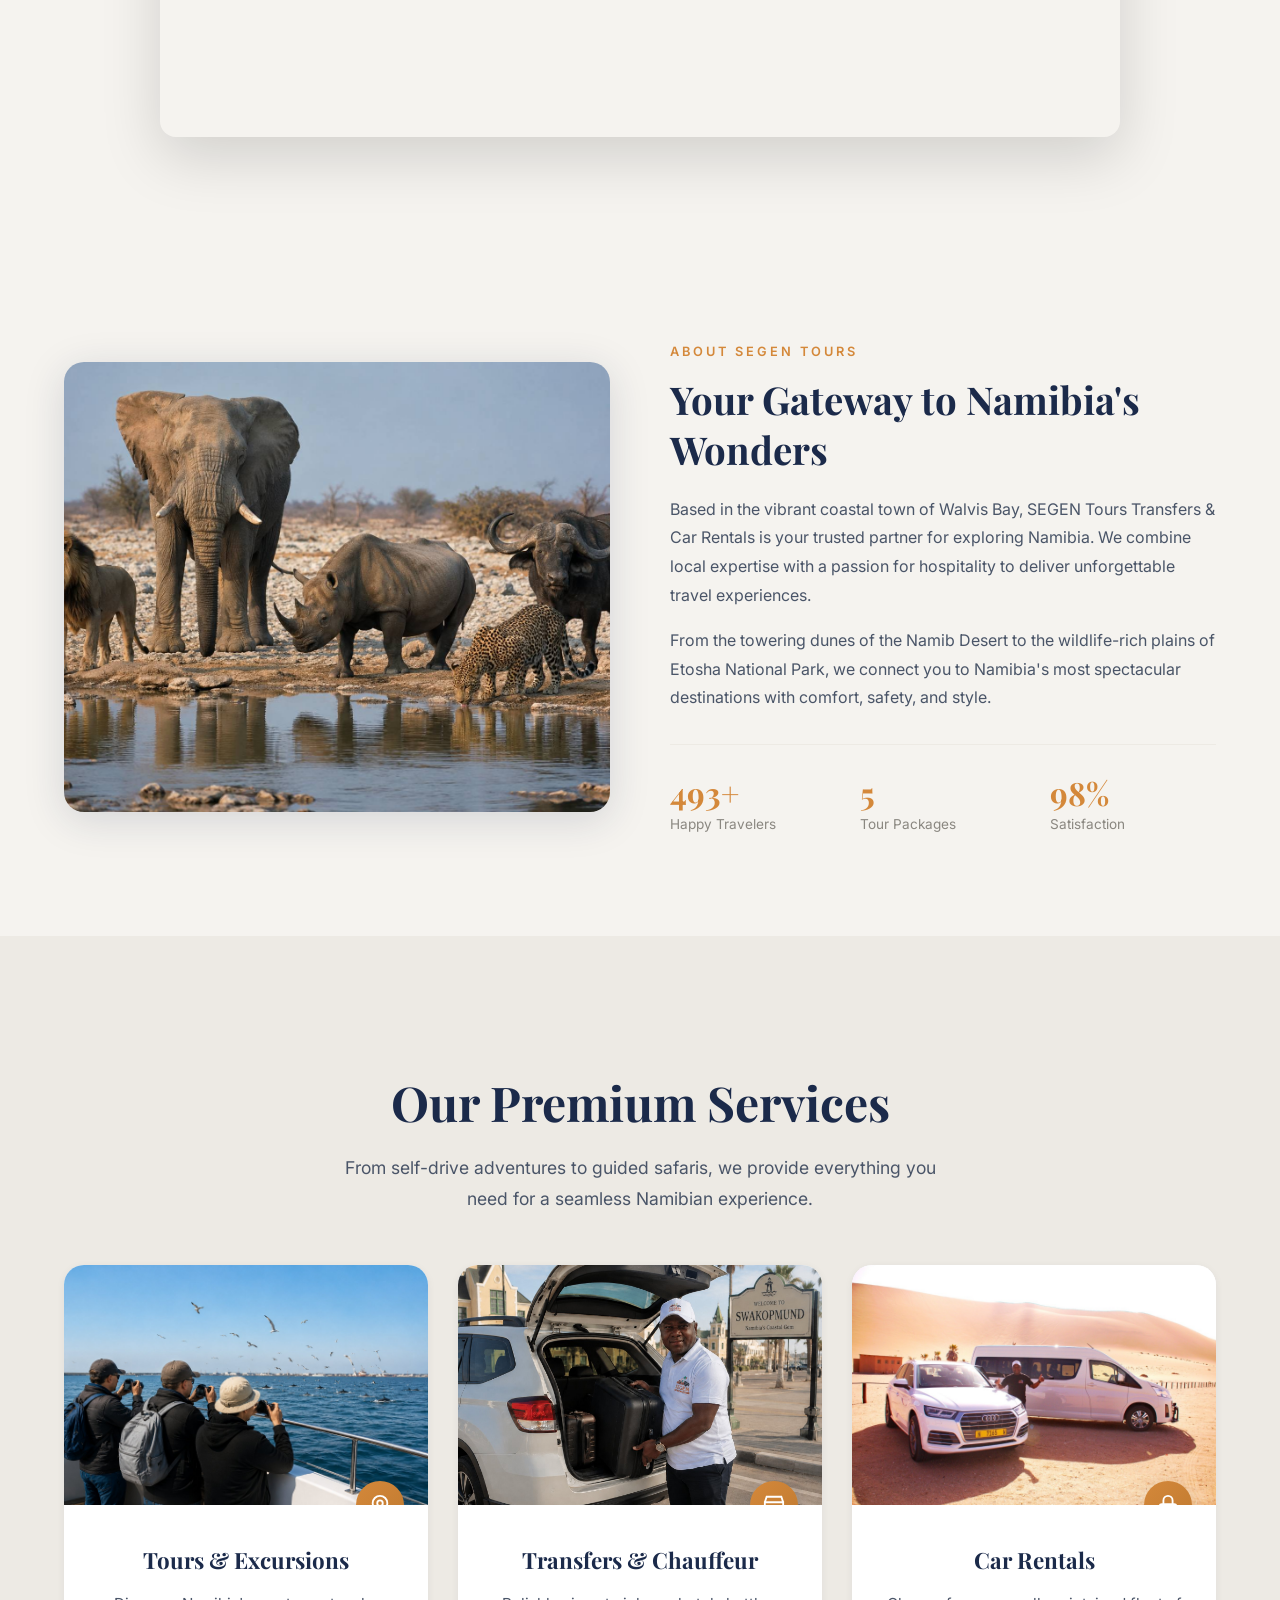
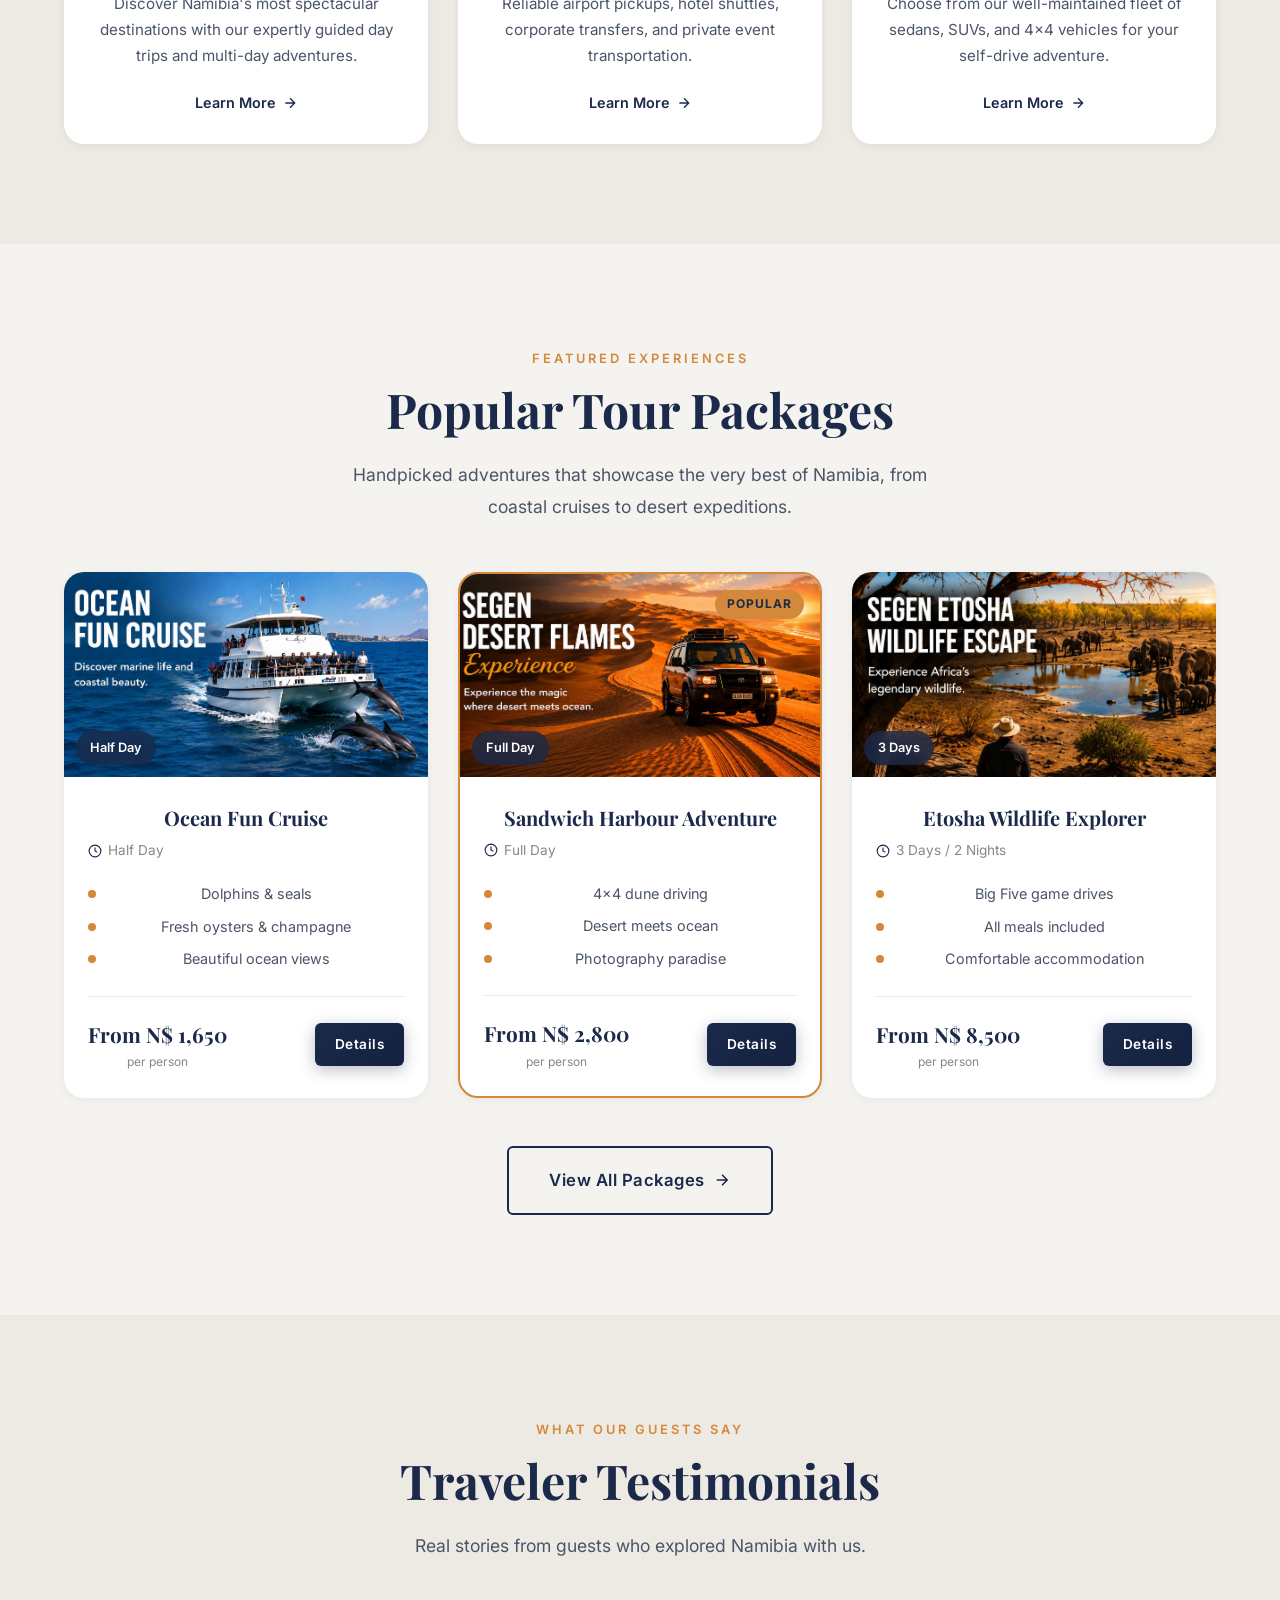
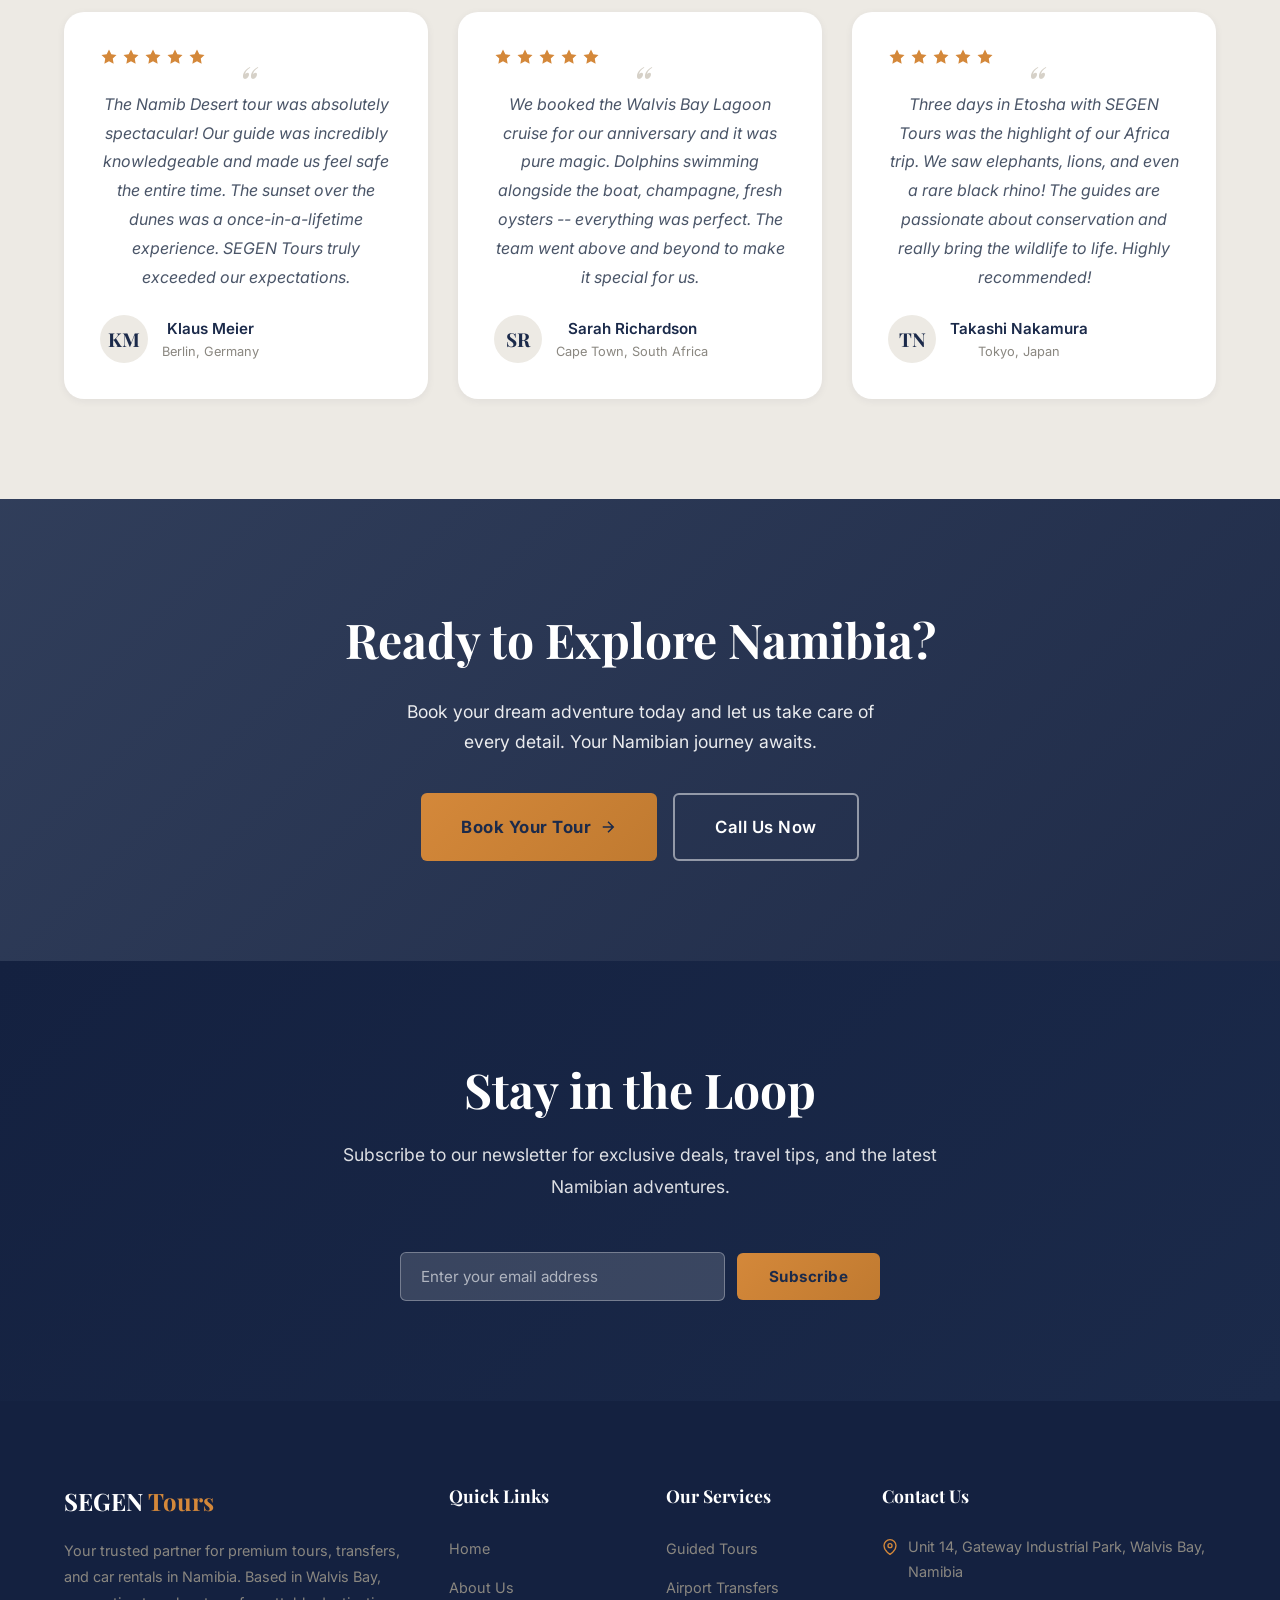
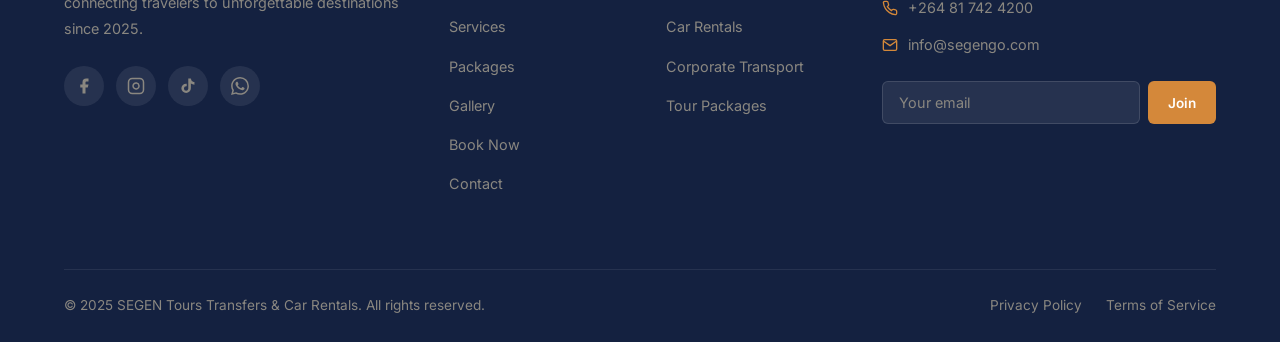
==== commit 3749eb30: "Major update: new packages, quote flow, hero slider, team changes - Replace Coast Explorer with Spit" ====
--- a/index.html
+++ b/index.html
@@ -97,7 +97,12 @@
   <main>
     <!-- Hero -->
     <section class="hero" aria-label="Welcome to SEGEN Tours">
-      <div class="hero__bg" style="background-image: url('images/hero-home.jpg');" role="img" aria-label="SEGEN Tours minibus on Namibian coastal road with desert dunes and ocean"></div>
+      <div class="hero__slider">
+        <div class="hero__bg hero__slide active" style="background-image: url('images/hero-home.jpg');" role="img" aria-label="SEGEN Tours minibus on Namibian coastal road"></div>
+        <div class="hero__bg hero__slide" style="background-image: url('images/cta-desert-rocks.jpg');" role="img" aria-label="Tourists at Namibian desert rock formations"></div>
+        <div class="hero__bg hero__slide" style="background-image: url('images/gallery-banner-salt-pans.jpg');" role="img" aria-label="Group at the pink salt pans"></div>
+        <div class="hero__bg hero__slide" style="background-image: url('images/about-big-five.jpg');" role="img" aria-label="Big Five wildlife at a Namibian waterhole"></div>
+      </div>
       <div class="hero__overlay"></div>
       <div class="hero__content">
         <h1 class="hero__title">Welcome to<br>SEGEN Tours<br>Transfers &amp;<br>Car Rentals</h1>
@@ -241,13 +246,13 @@
                 Half Day
               </div>
               <ul class="package-card__highlights">
-                <li>Dolphins & seals</li>
-                <li>Fresh oysters & champagne</li>
+                <li>Dolphins &amp; seals</li>
+                <li>Fresh oysters &amp; champagne</li>
                 <li>Beautiful ocean views</li>
               </ul>
               <div class="package-card__footer">
                 <div class="package-card__price">
-                  NAD 1,650
+                  From N$ 1,650
                   <span>per person</span>
                 </div>
                 <a href="#" class="btn btn--primary btn--small" data-package="2">Details</a>
@@ -257,23 +262,23 @@
 
           <article class="package-card package-card--featured reveal">
             <div class="package-card__image">
-              <img src="images/pkg-desert-flames.jpg" alt="Segen Desert Flames Experience" loading="lazy">
+              <img src="images/pkg-sandwich-harbour.jpg" alt="Sandwich Harbour Adventure" loading="lazy">
               <span class="package-card__duration">Full Day</span>
             </div>
             <div class="package-card__body">
-              <h3 class="package-card__title">Segen Desert Flames Experience</h3>
+              <h3 class="package-card__title">Sandwich Harbour Adventure</h3>
               <div class="package-card__time">
                 <svg viewBox="0 0 24 24" fill="none" stroke="currentColor" stroke-width="2"><circle cx="12" cy="12" r="10"/><path d="M12 6v6l4 2"/></svg>
                 Full Day
               </div>
               <ul class="package-card__highlights">
                 <li>4x4 dune driving</li>
-                <li>Sunset photography</li>
-                <li>Adventure experience</li>
+                <li>Desert meets ocean</li>
+                <li>Photography paradise</li>
               </ul>
               <div class="package-card__footer">
                 <div class="package-card__price">
-                  NAD 2,250
+                  From N$ 2,800
                   <span>per person</span>
                 </div>
                 <a href="#" class="btn btn--primary btn--small" data-package="3">Details</a>
@@ -283,23 +288,23 @@
 
           <article class="package-card reveal">
             <div class="package-card__image">
-              <img src="images/pkg-etosha-escape.jpg" alt="Segen Etosha Wildlife Escape" loading="lazy">
+              <img src="images/pkg-etosha-escape.jpg" alt="Etosha Wildlife Explorer" loading="lazy">
               <span class="package-card__duration">3 Days</span>
             </div>
             <div class="package-card__body">
-              <h3 class="package-card__title">Segen Etosha Wildlife Escape</h3>
+              <h3 class="package-card__title">Etosha Wildlife Explorer</h3>
               <div class="package-card__time">
                 <svg viewBox="0 0 24 24" fill="none" stroke="currentColor" stroke-width="2"><circle cx="12" cy="12" r="10"/><path d="M12 6v6l4 2"/></svg>
                 3 Days / 2 Nights
               </div>
               <ul class="package-card__highlights">
                 <li>Big Five game drives</li>
-                <li>Sunrise & sunset safari</li>
+                <li>All meals included</li>
                 <li>Comfortable accommodation</li>
               </ul>
               <div class="package-card__footer">
                 <div class="package-card__price">
-                  NAD 7,500
+                  From N$ 8,500
                   <span>per person</span>
                 </div>
                 <a href="#" class="btn btn--primary btn--small" data-package="6">Details</a>
@@ -452,7 +457,7 @@
       <div class="modal__footer">
         <div class="modal__price-value">
         </div>
-        <a href="booking.html" class="btn btn--primary modal__book-btn">Book This Tour</a>
+        <a href="booking.html" class="btn btn--primary modal__book-btn">Request a Quote</a>
       </div>
     </div>
   </div>
--- a/styles.css
+++ b/styles.css
@@ -621,16 +621,33 @@
   min-height: 500px;
 }
 
+.hero__slider {
+  position: absolute;
+  top: 0;
+  left: 0;
+  width: 100%;
+  height: 120%;
+}
+
 .hero__bg {
   position: absolute;
   top: 0;
   left: 0;
   width: 100%;
-  height: 120%;
+  height: 100%;
   background-size: cover;
   background-position: center;
   background-repeat: no-repeat;
   will-change: transform;
+}
+
+.hero__slide {
+  opacity: 0;
+  transition: opacity 1.2s ease-in-out;
+}
+
+.hero__slide.active {
+  opacity: 1;
 }
 
 .hero__overlay {
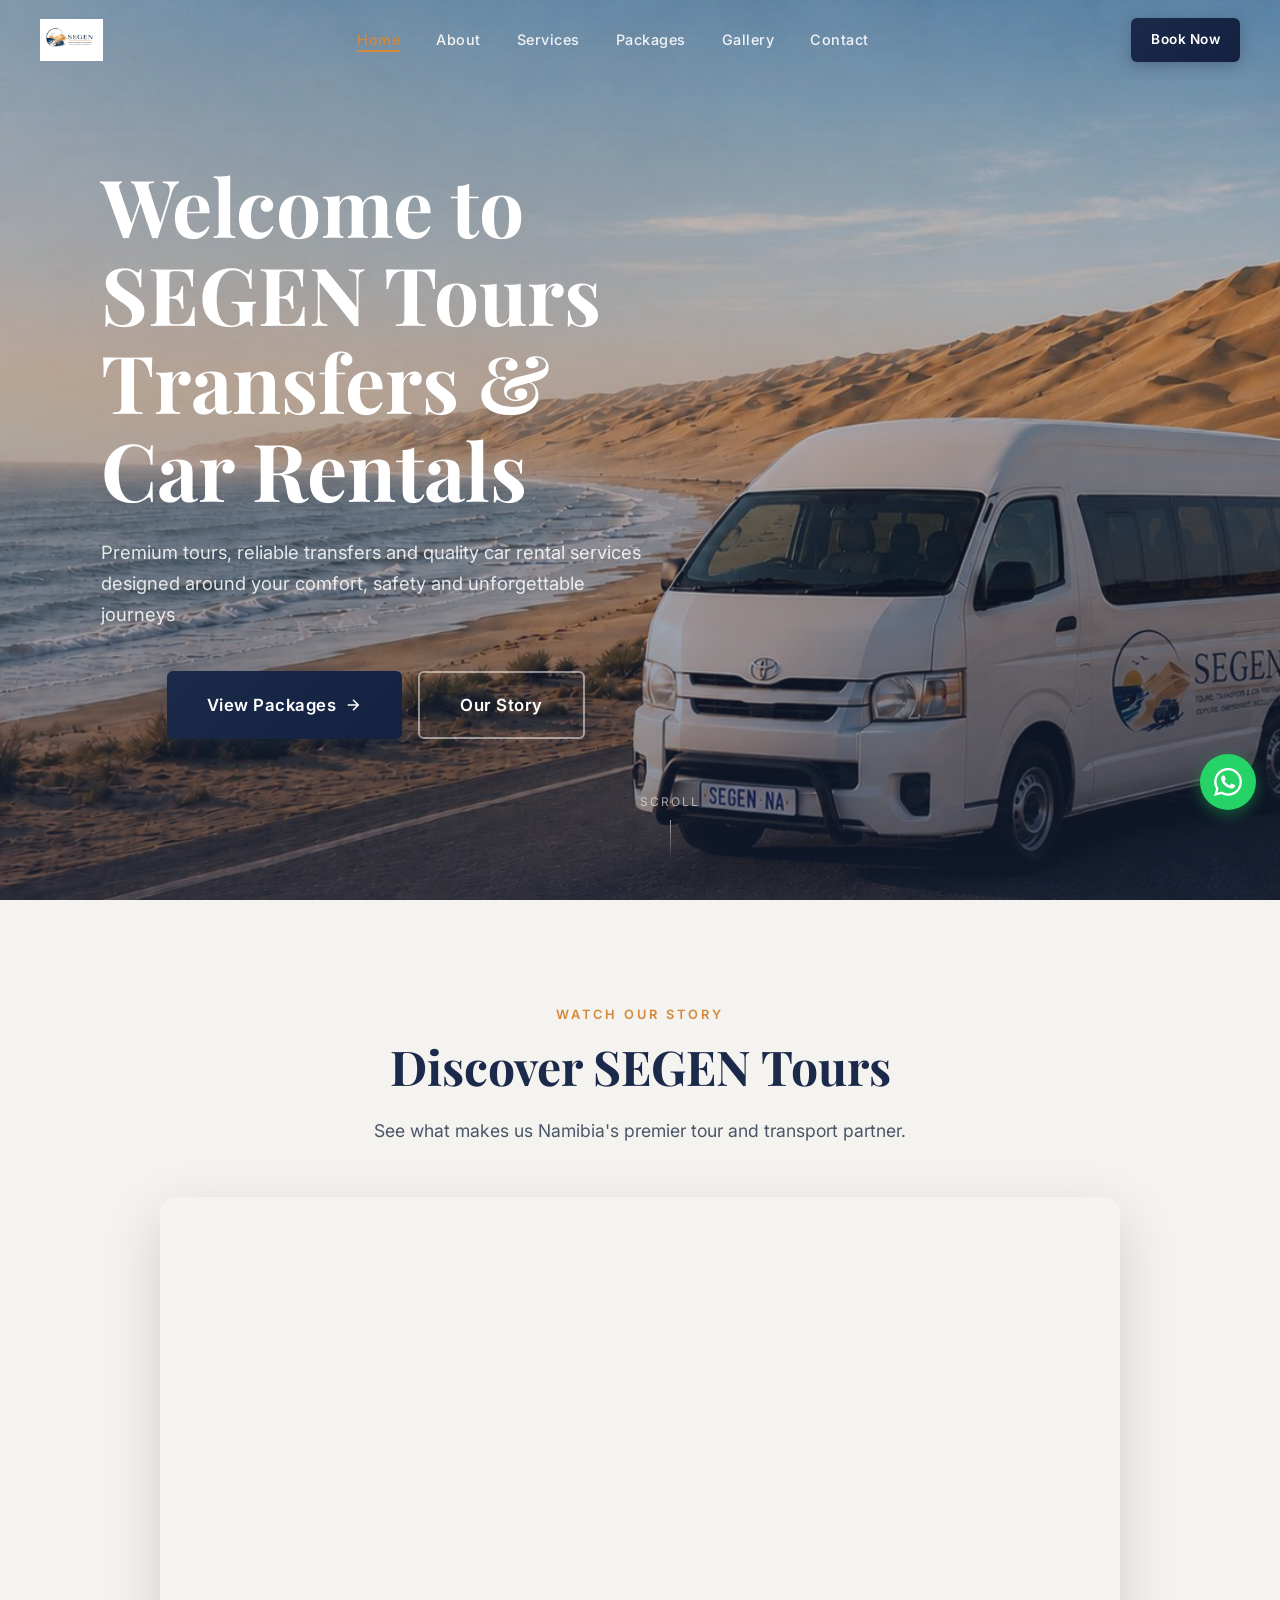
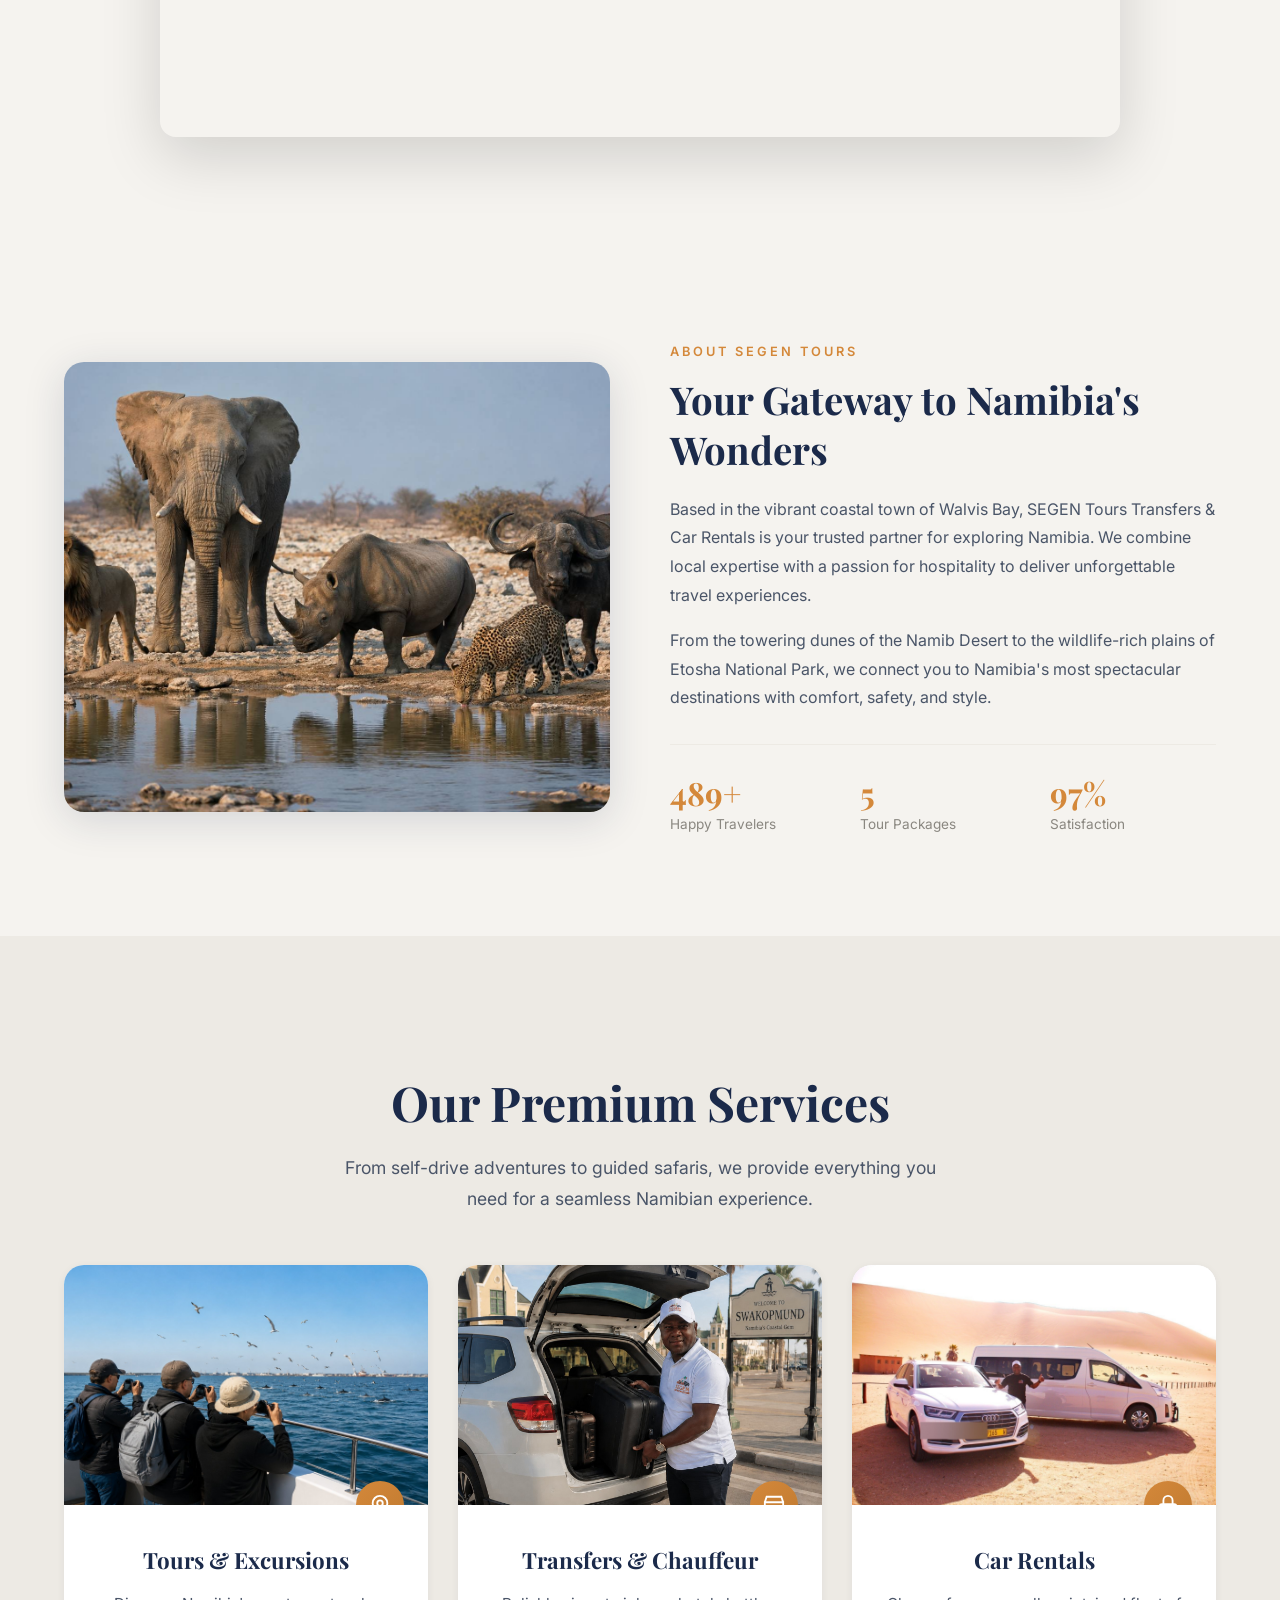
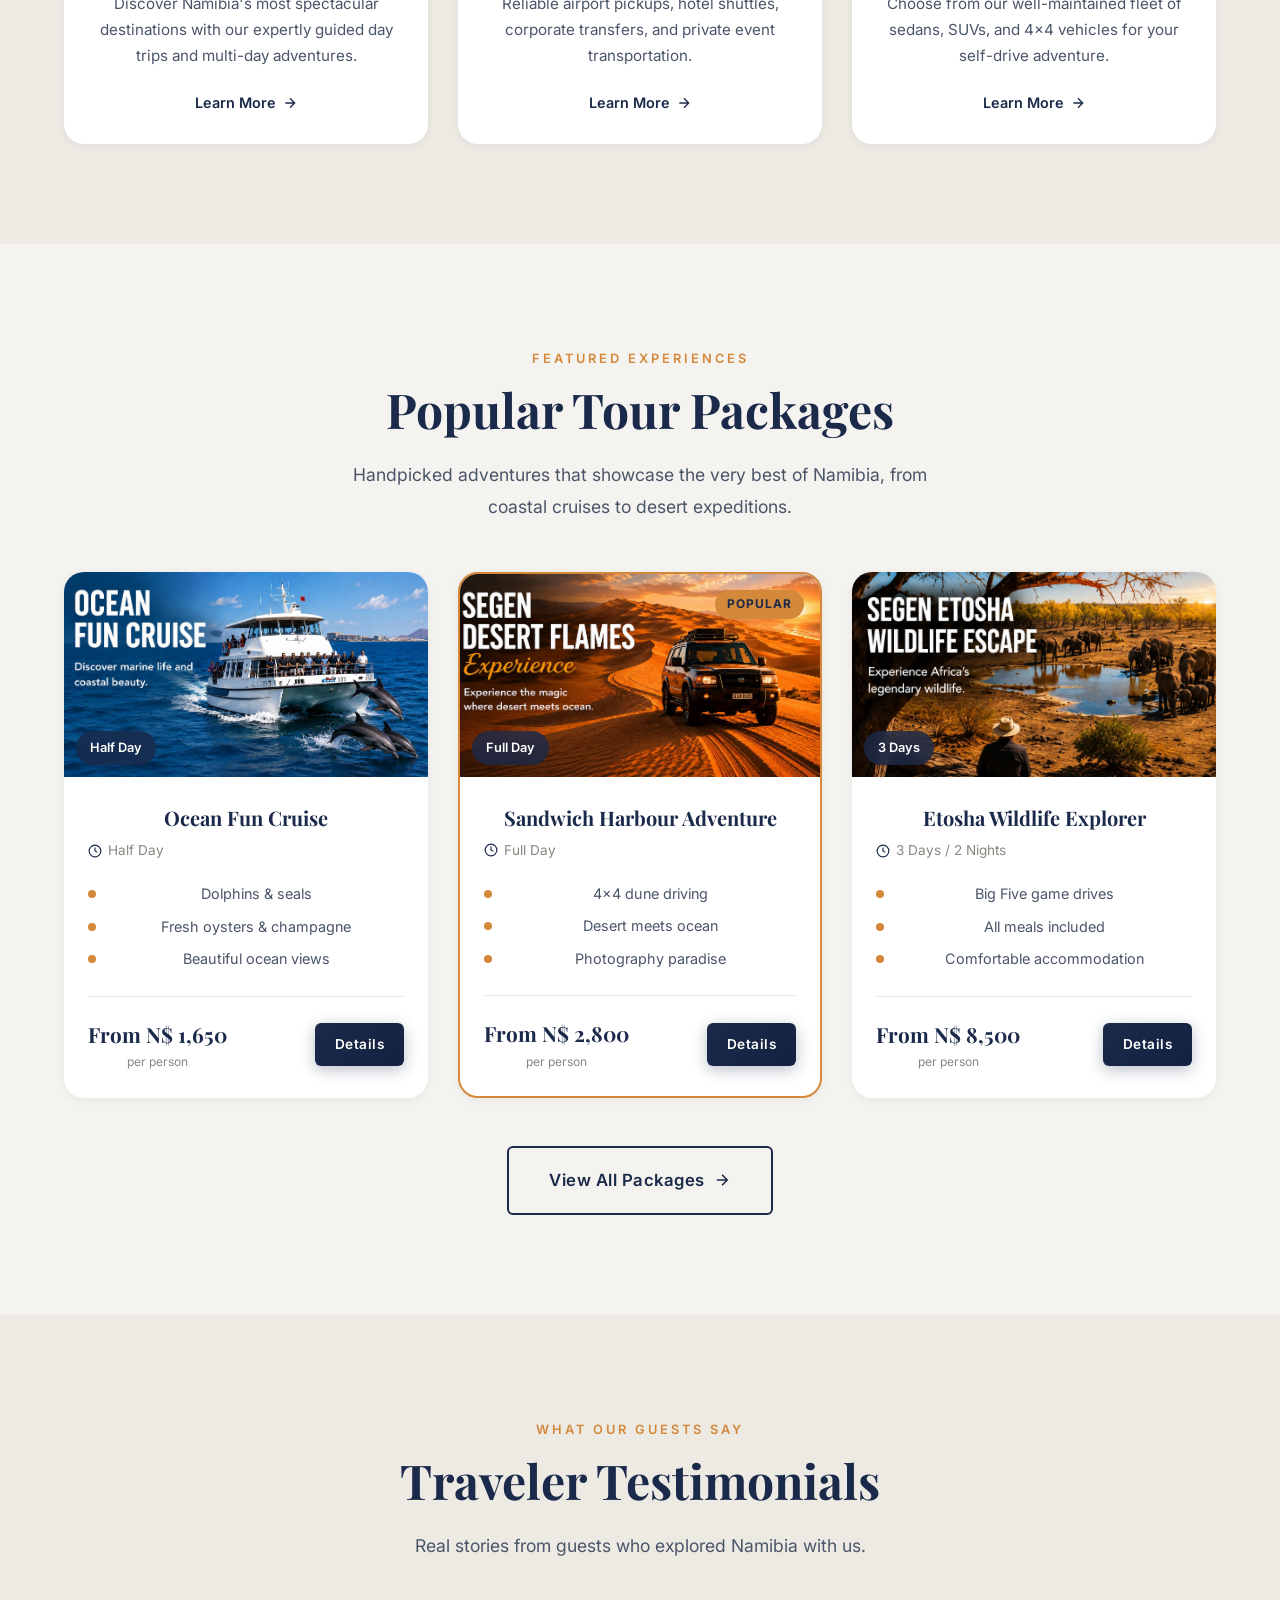
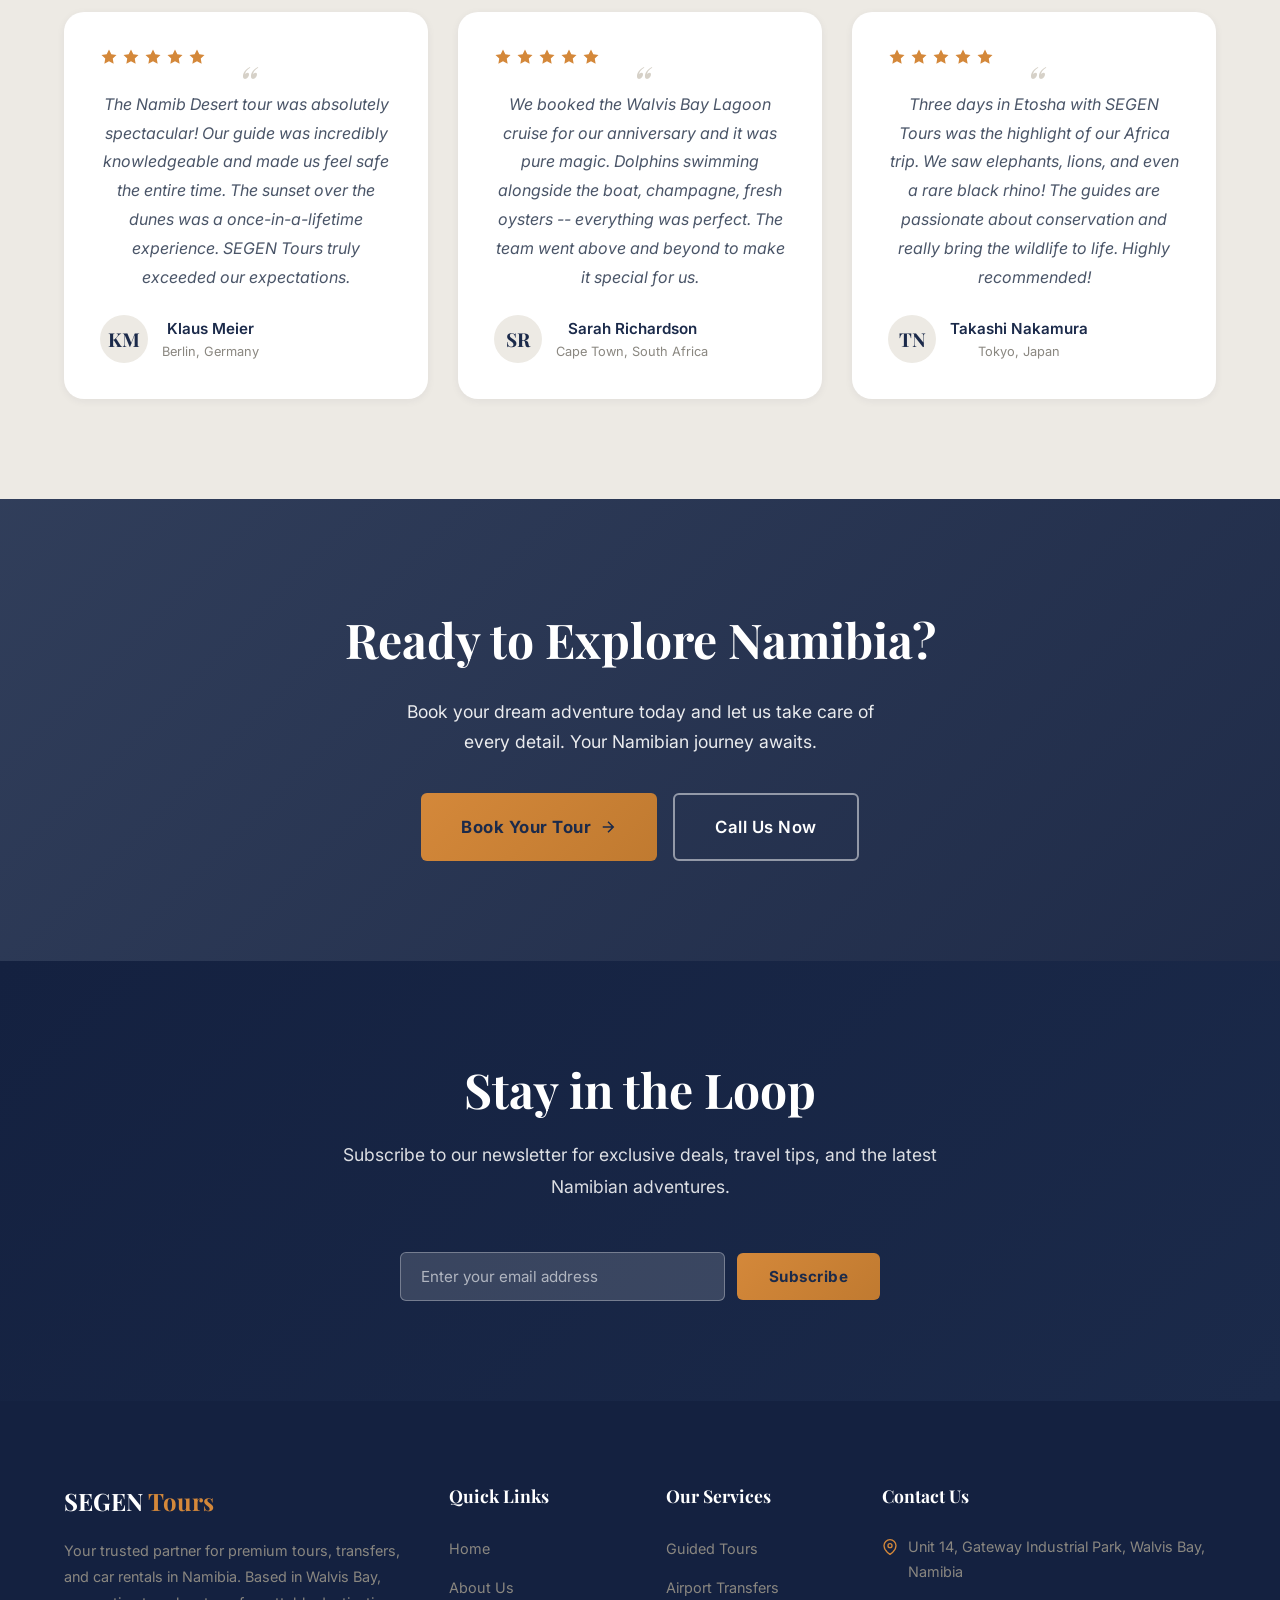
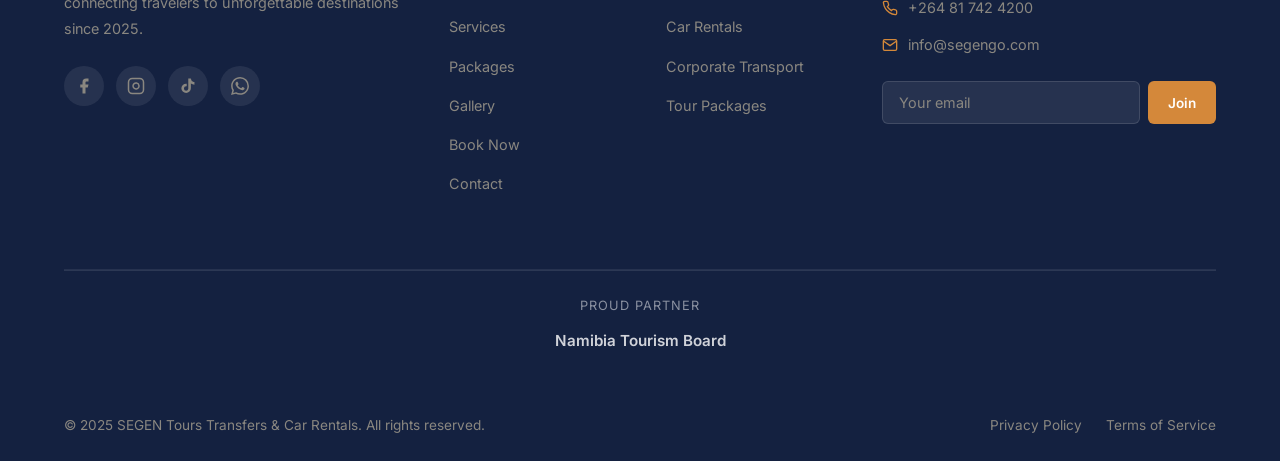
==== commit 92781c9f: "Fix plate blurs on all fleet images + add Namibia Tourism Board to footer - Fixed desert-fleet-dunes" ====
--- a/index.html
+++ b/index.html
@@ -534,6 +534,11 @@
         </div>
       </div>
 
+      <div class="footer__partners" style="text-align: center; padding: 24px 0 20px; border-top: 1px solid rgba(255,255,255,0.1); margin-bottom: 16px;">
+          <p style="color: rgba(255,255,255,0.5); font-size: 0.8rem; text-transform: uppercase; letter-spacing: 1px; margin-bottom: 10px;">Proud Partner</p>
+          <a href="https://namibiatourism.com.na" target="_blank" rel="noopener" style="color: rgba(255,255,255,0.8); font-weight: 600; font-size: 0.95rem; text-decoration: none; display: inline-flex; align-items: center; gap: 8px;">Namibia Tourism Board</a>
+        </div>
+
       <div class="footer__bottom">
         <p class="footer__copyright">&copy; 2025 SEGEN Tours Transfers & Car Rentals. All rights reserved.</p>
         <div class="footer__bottom-links">
--- a/styles.css
+++ b/styles.css
@@ -1632,7 +1632,7 @@
 /* Service Type Cards */
 .service-type-grid {
   display: grid;
-  grid-template-columns: repeat(3, 1fr);
+  grid-template-columns: repeat(4, 1fr);
   gap: 16px;
 }
 
@@ -2671,7 +2671,7 @@
   }
 
   .service-type-grid {
-    grid-template-columns: 1fr;
+    grid-template-columns: repeat(2, 1fr);
   }
 
   .form-row {
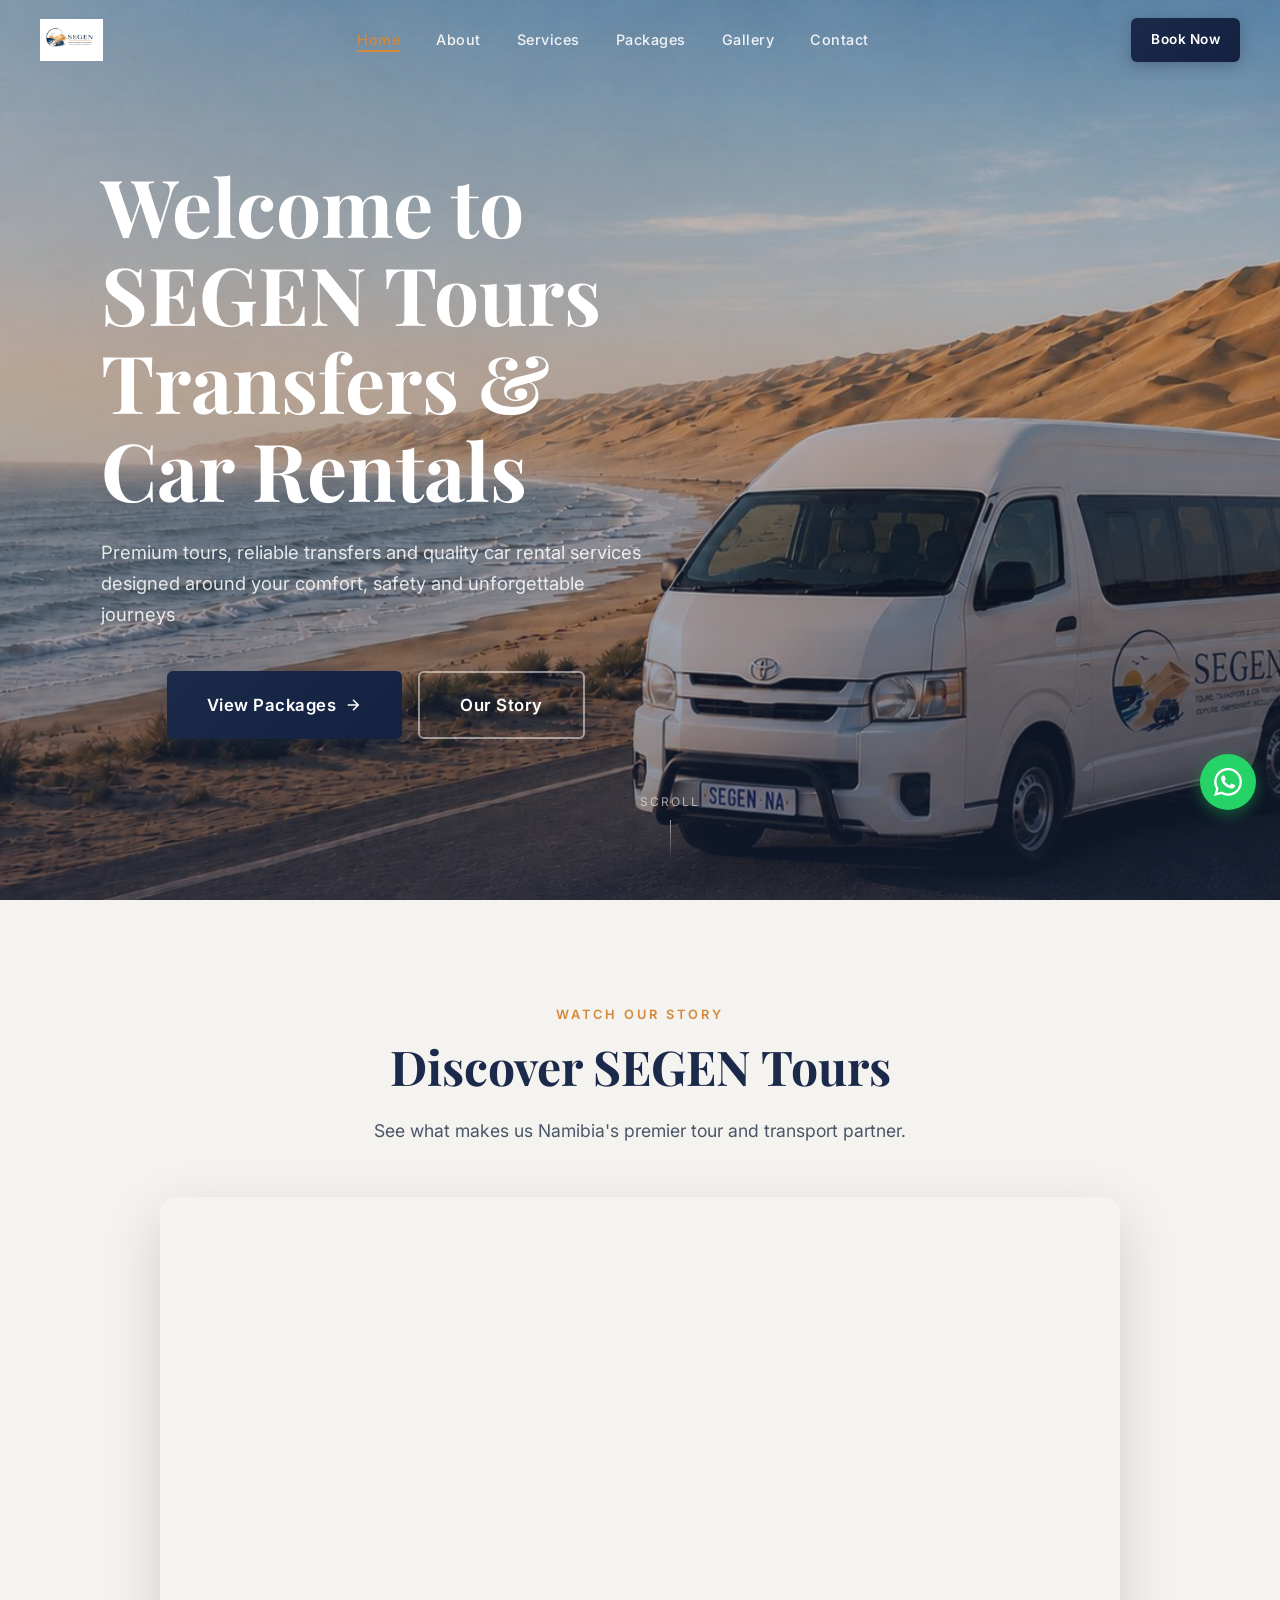
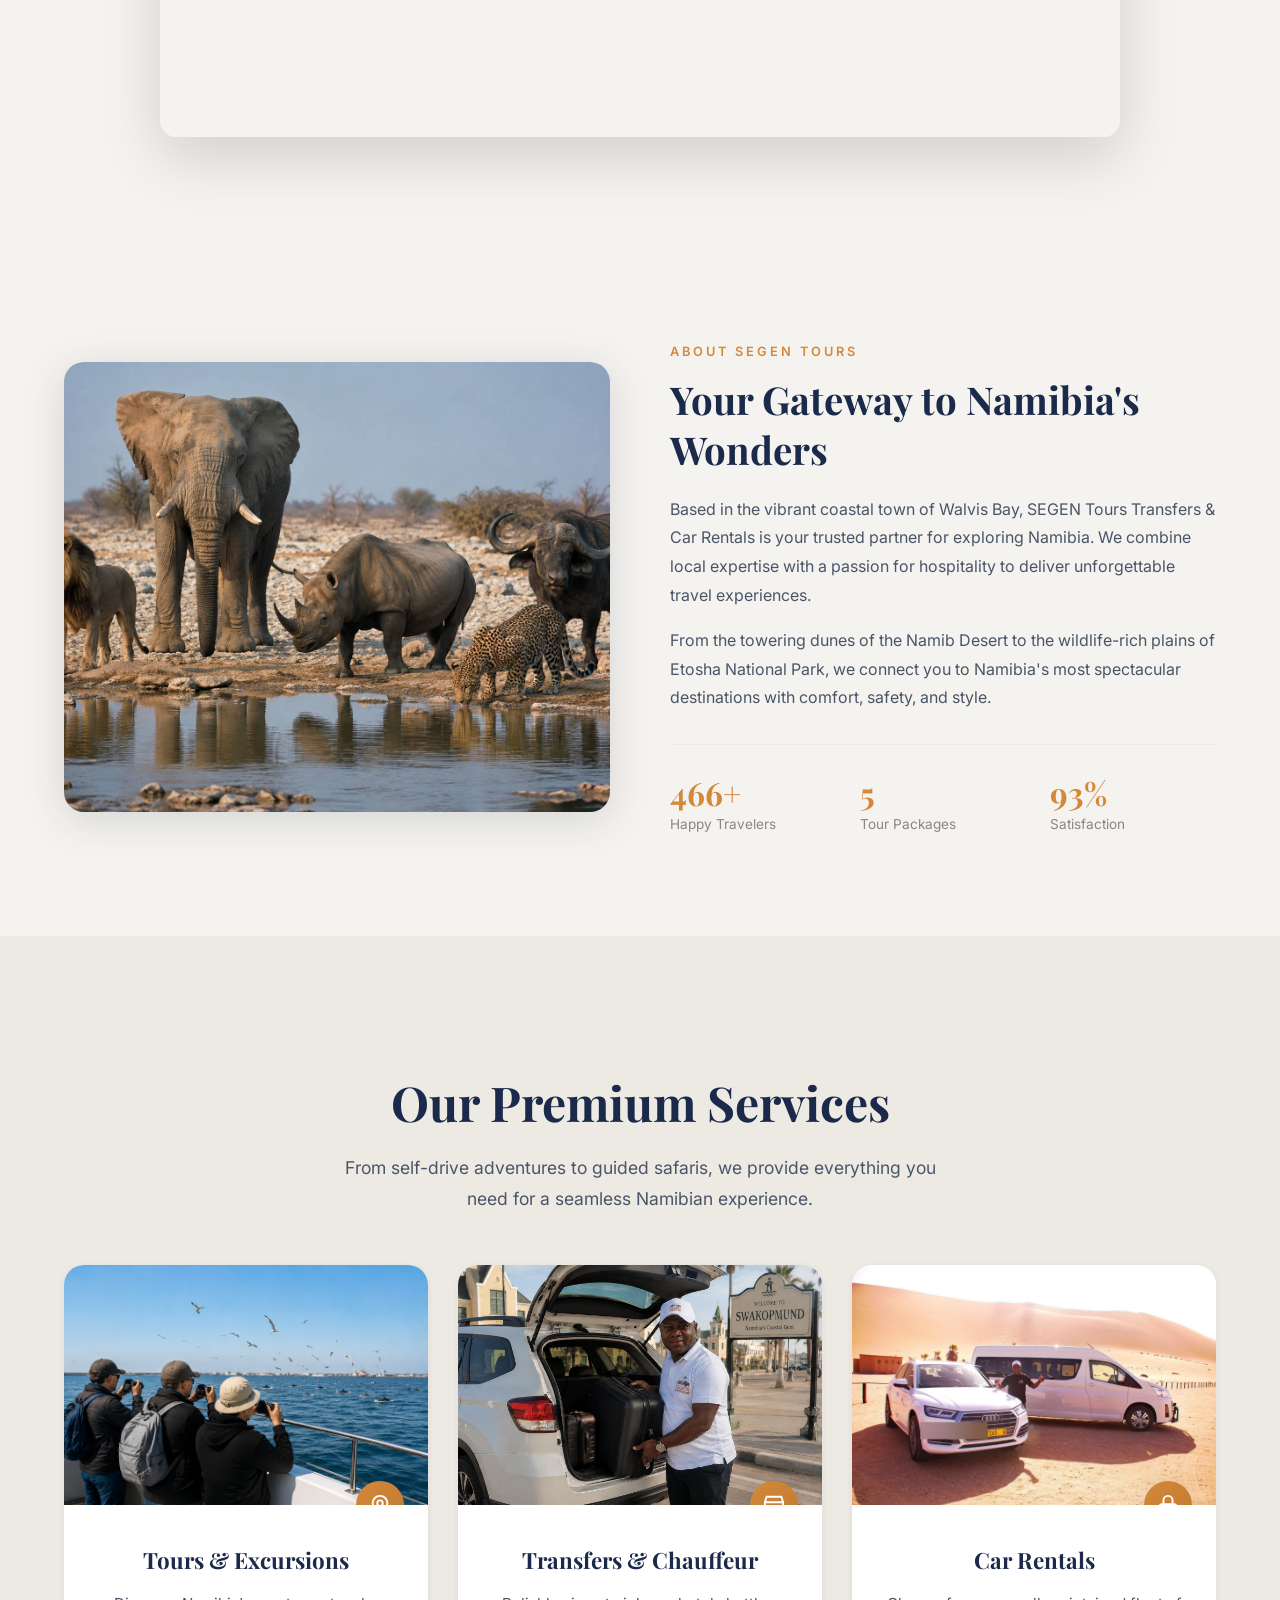
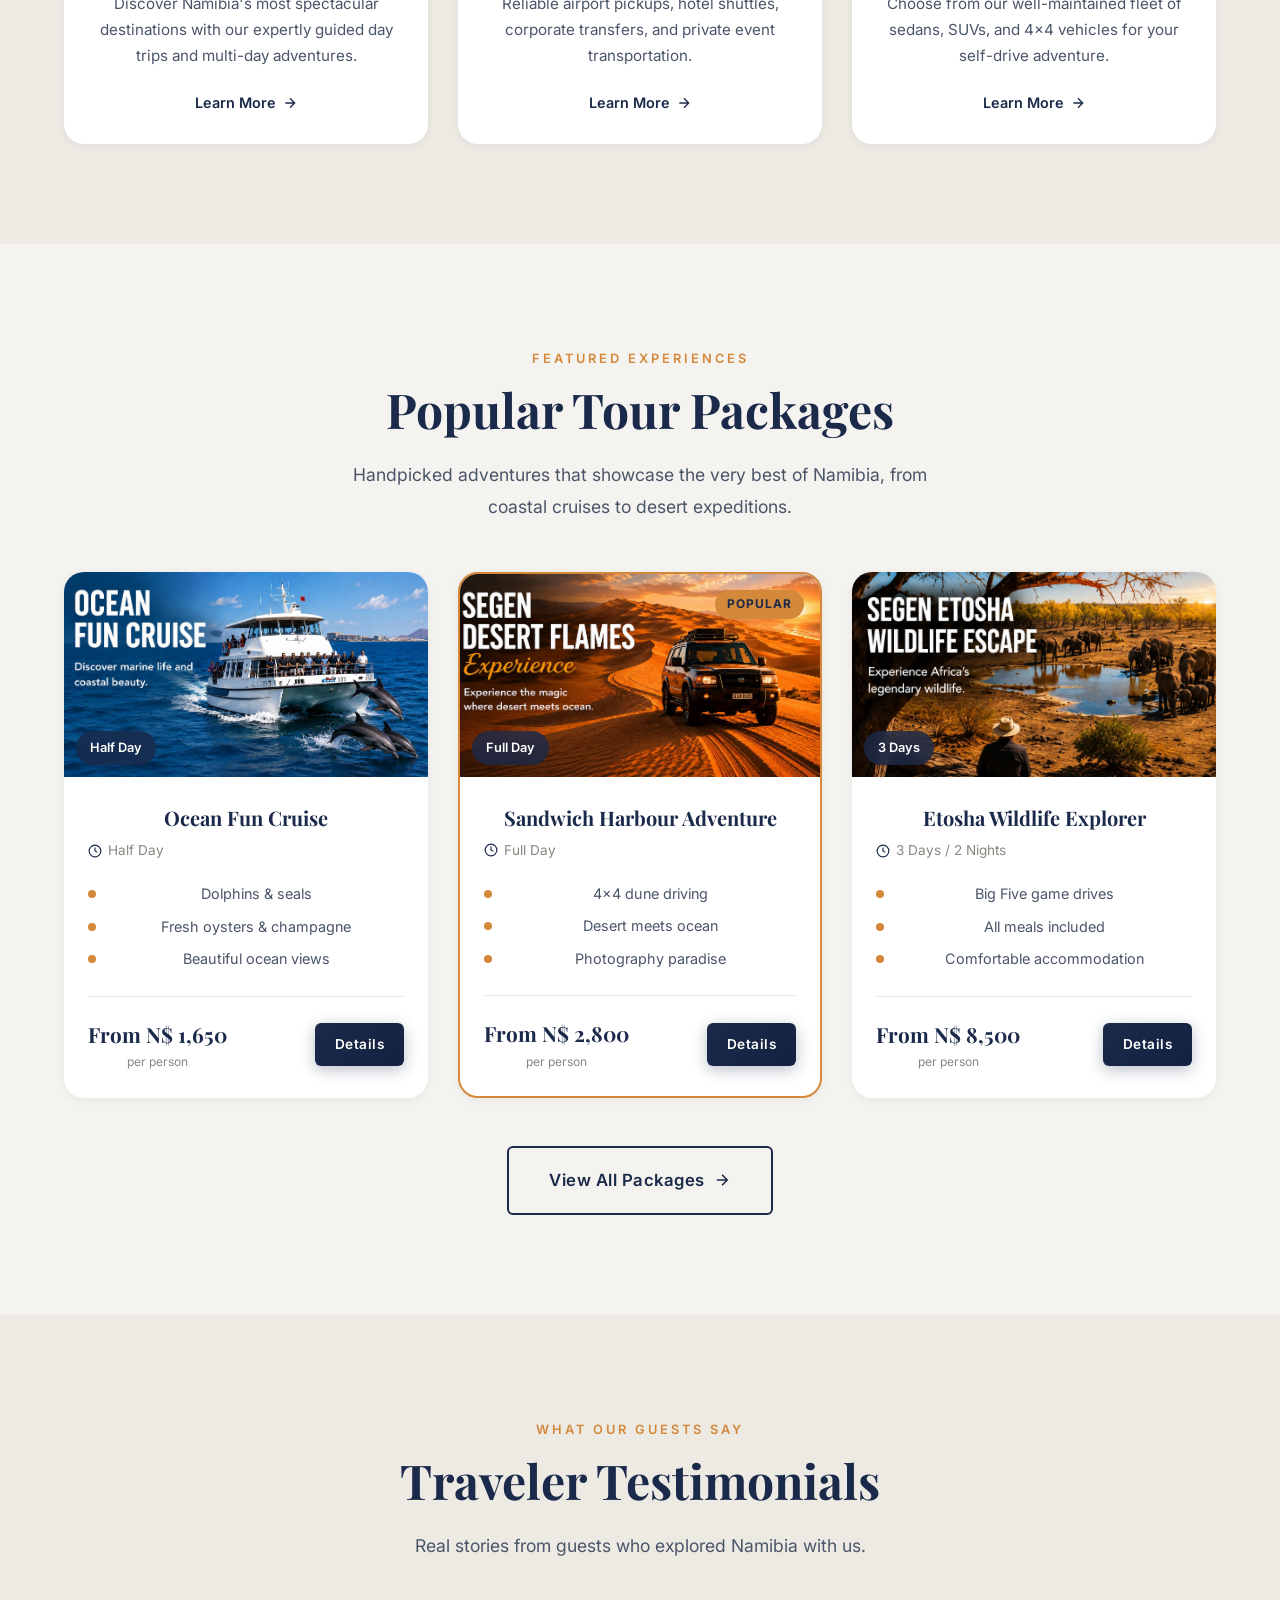
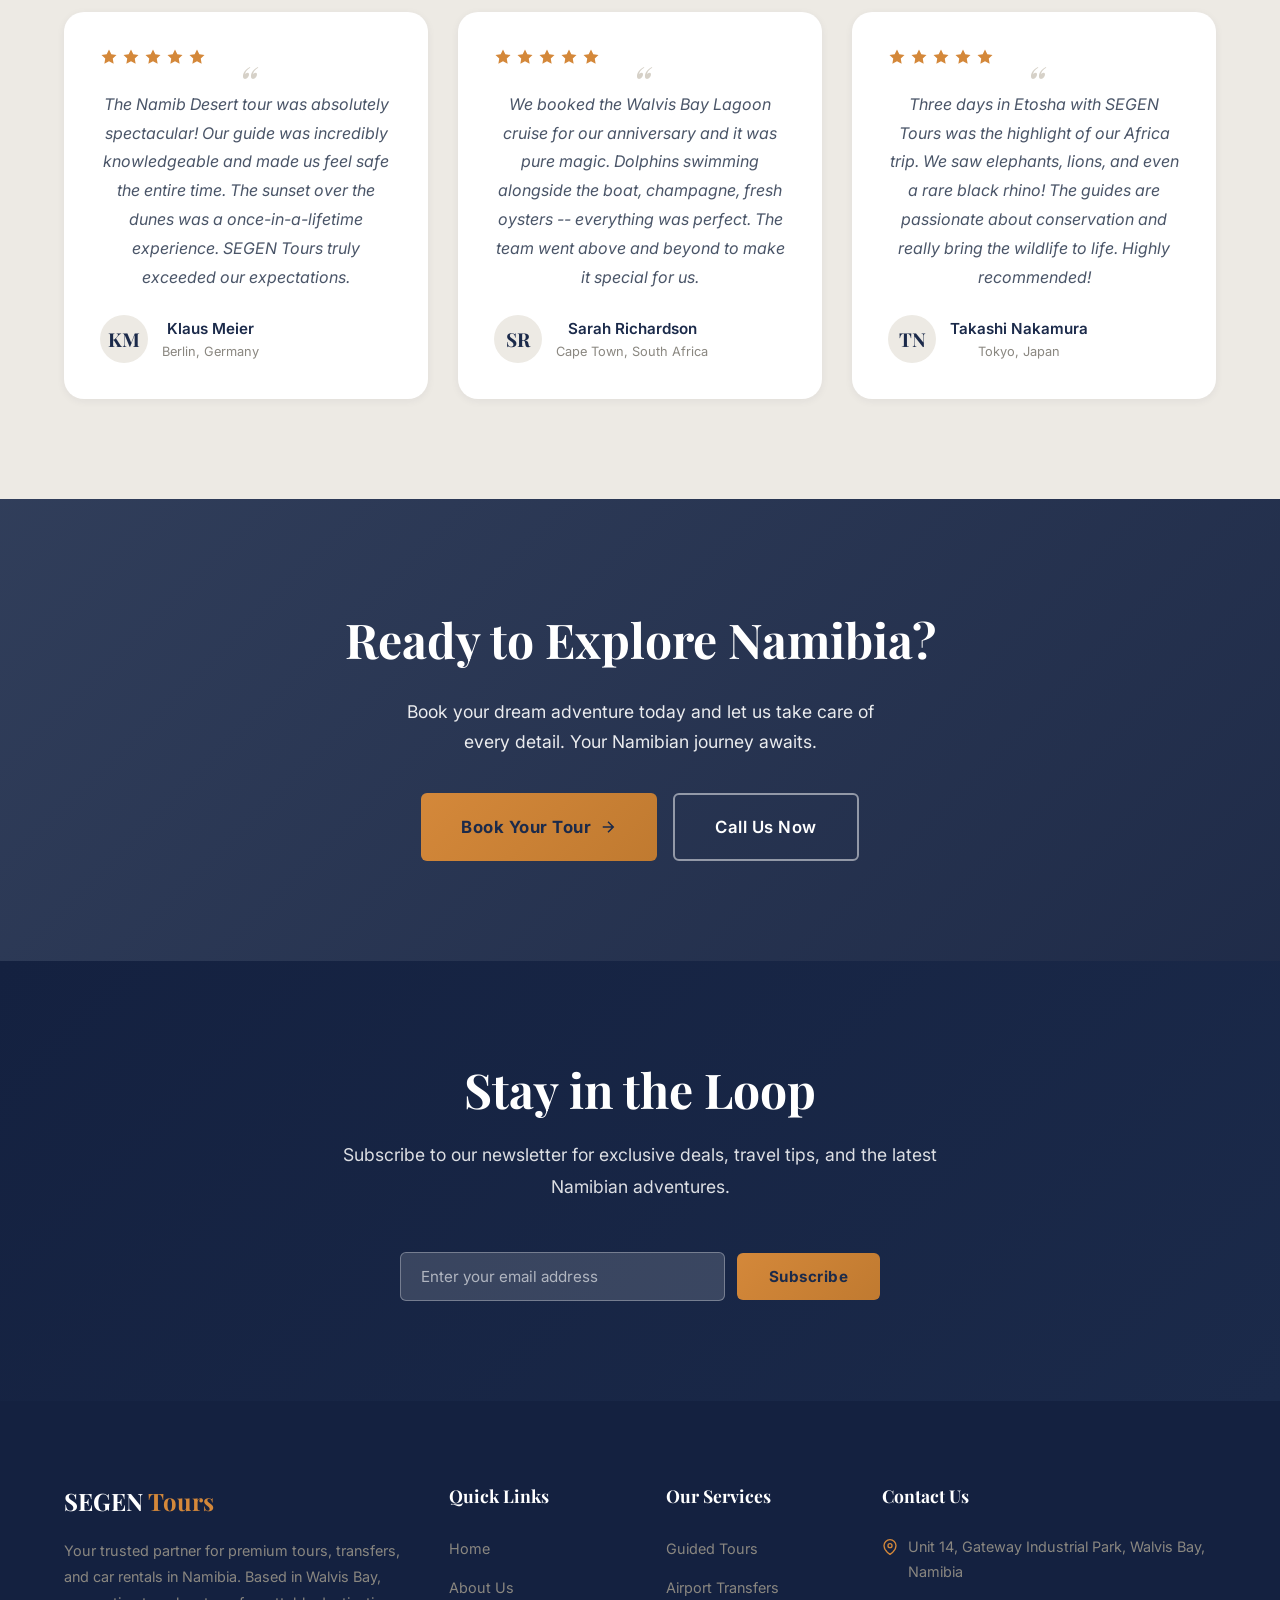
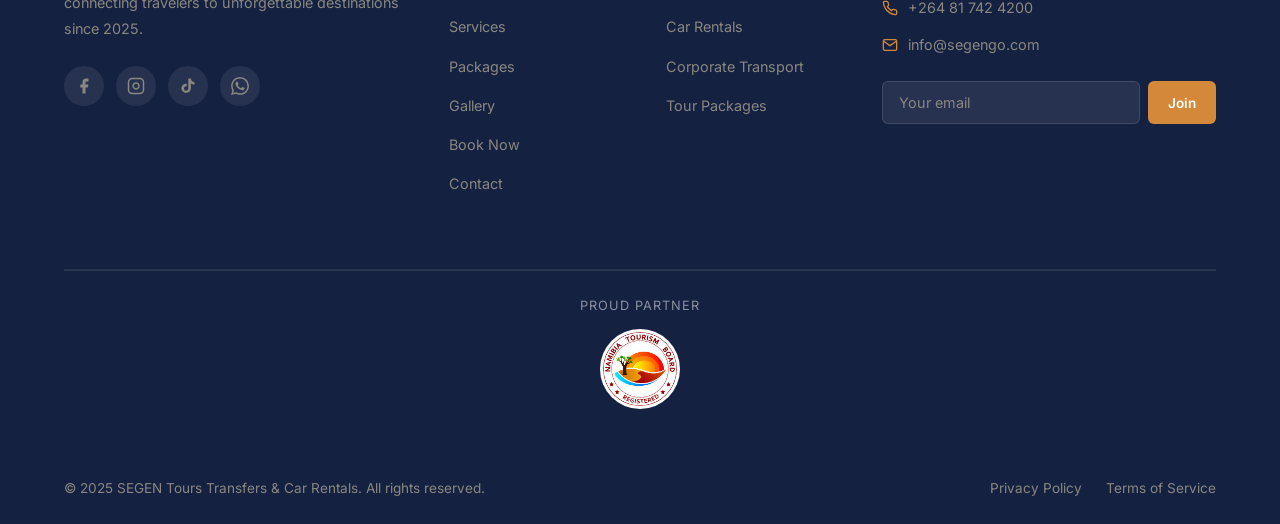
==== commit 3311c57f: "Add Namibia Tourism Board Registered logo to footer on all pages" ====
--- a/index.html
+++ b/index.html
@@ -535,8 +535,8 @@
       </div>
 
       <div class="footer__partners" style="text-align: center; padding: 24px 0 20px; border-top: 1px solid rgba(255,255,255,0.1); margin-bottom: 16px;">
-          <p style="color: rgba(255,255,255,0.5); font-size: 0.8rem; text-transform: uppercase; letter-spacing: 1px; margin-bottom: 10px;">Proud Partner</p>
-          <a href="https://namibiatourism.com.na" target="_blank" rel="noopener" style="color: rgba(255,255,255,0.8); font-weight: 600; font-size: 0.95rem; text-decoration: none; display: inline-flex; align-items: center; gap: 8px;">Namibia Tourism Board</a>
+          <p style="color: rgba(255,255,255,0.5); font-size: 0.8rem; text-transform: uppercase; letter-spacing: 1px; margin-bottom: 12px;">Proud Partner</p>
+          <a href="https://namibiatourism.com.na" target="_blank" rel="noopener" style="text-decoration: none; display: inline-block;"><img src="images/ntb-registered.jpg" alt="Namibia Tourism Board Registered" style="height: 80px; border-radius: 50%; background: white; padding: 3px;"></a>
         </div>
 
       <div class="footer__bottom">
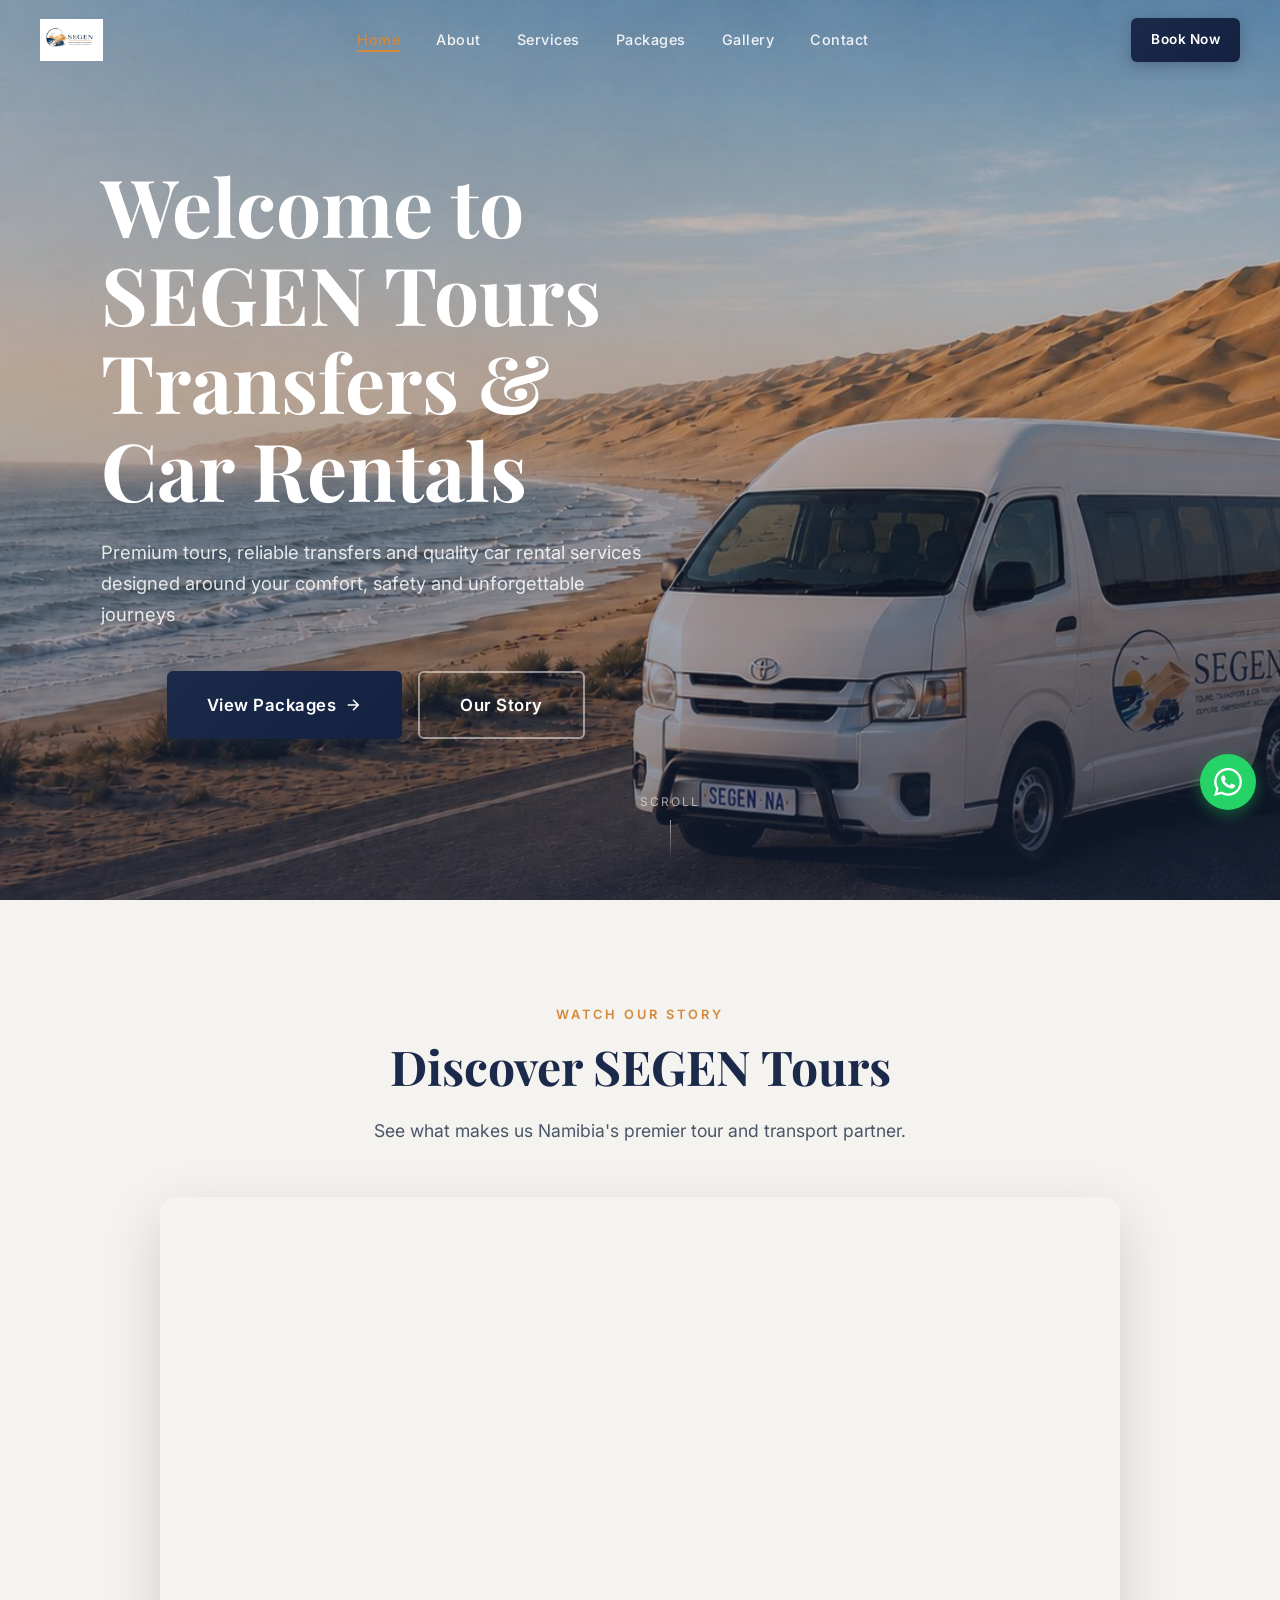
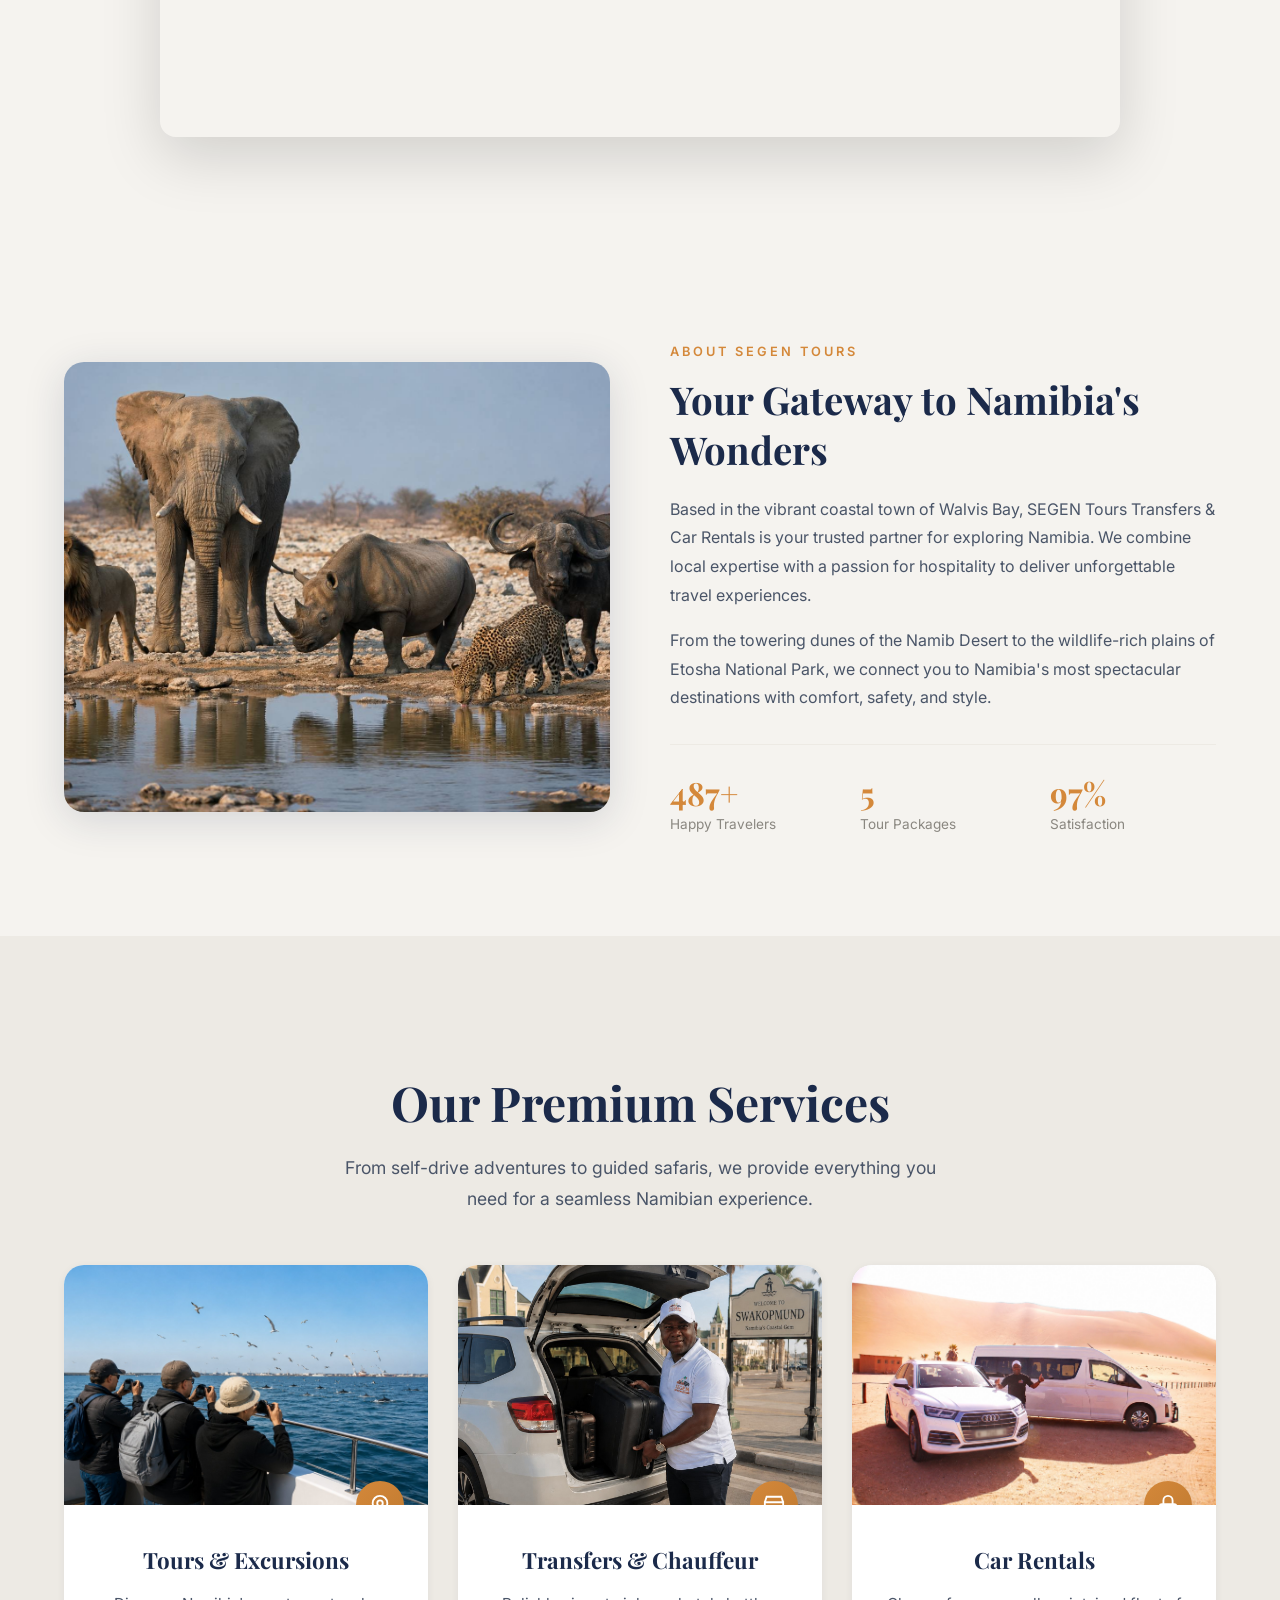
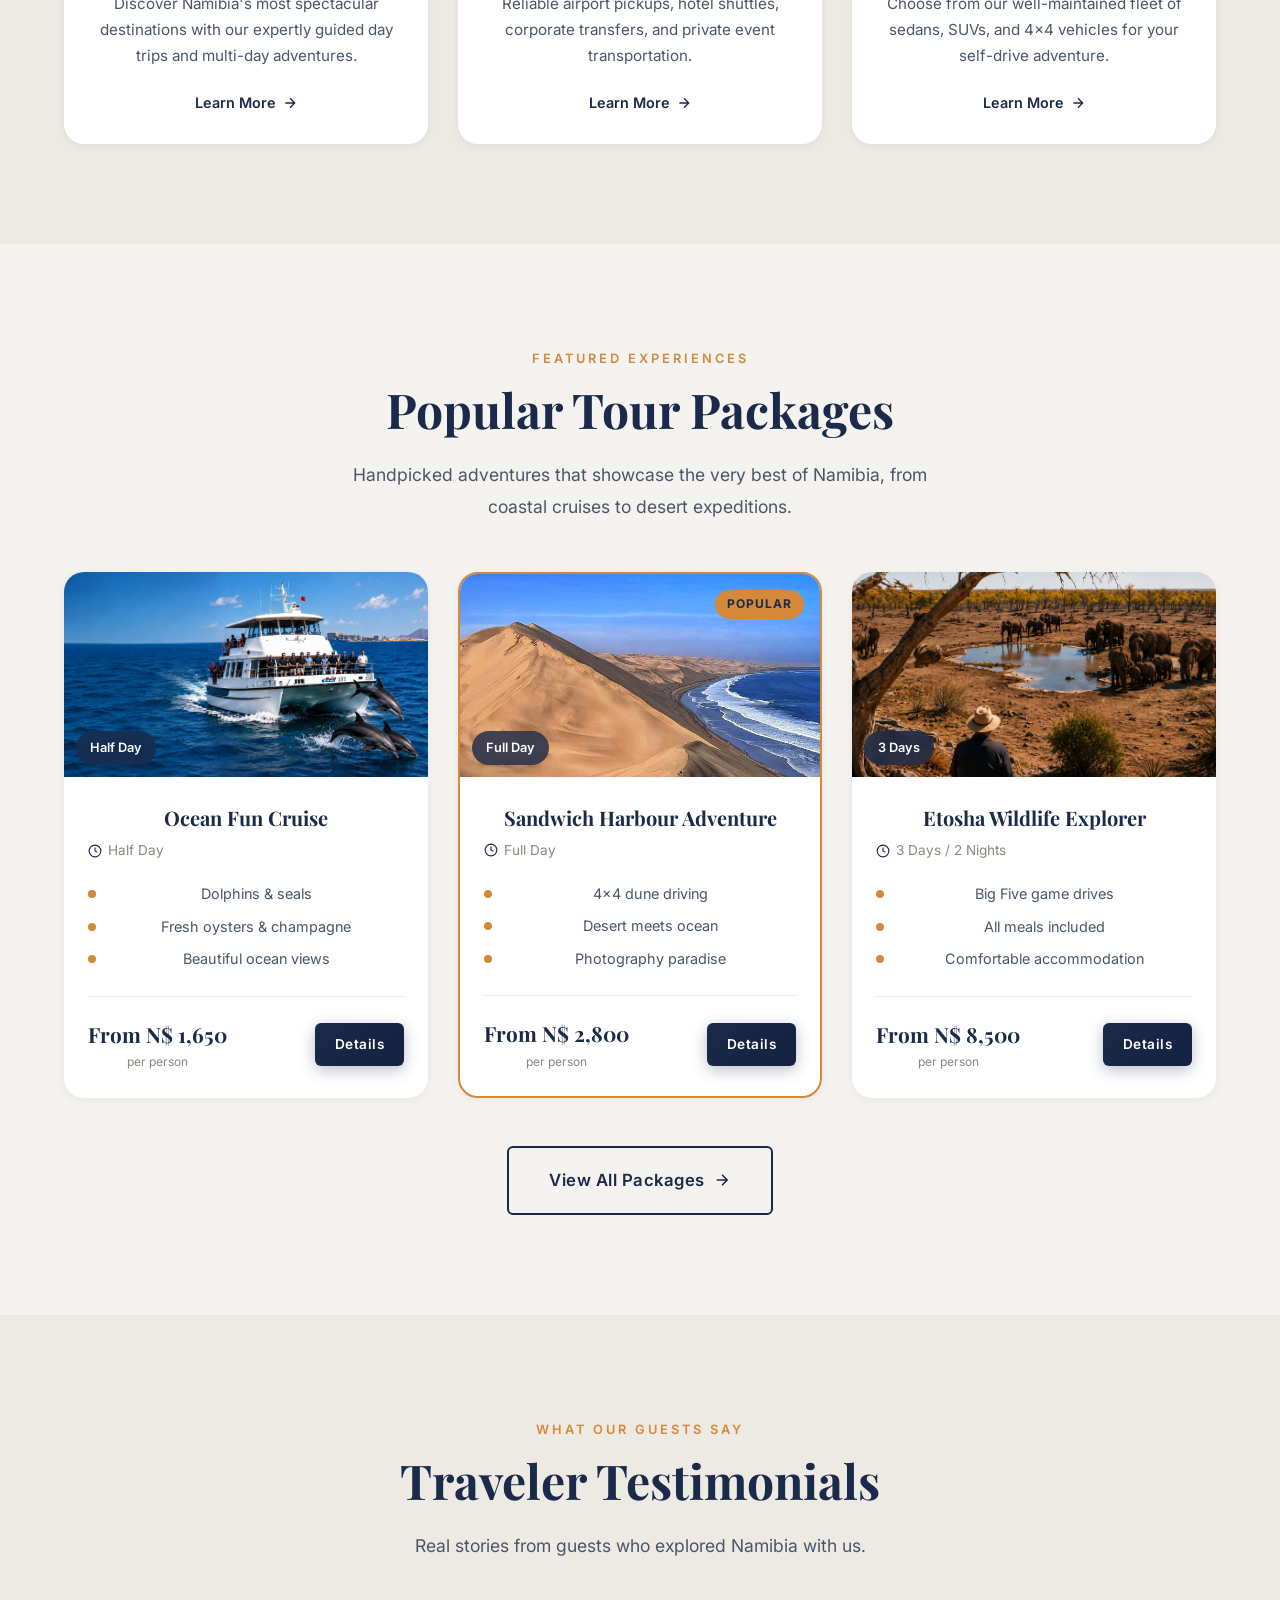
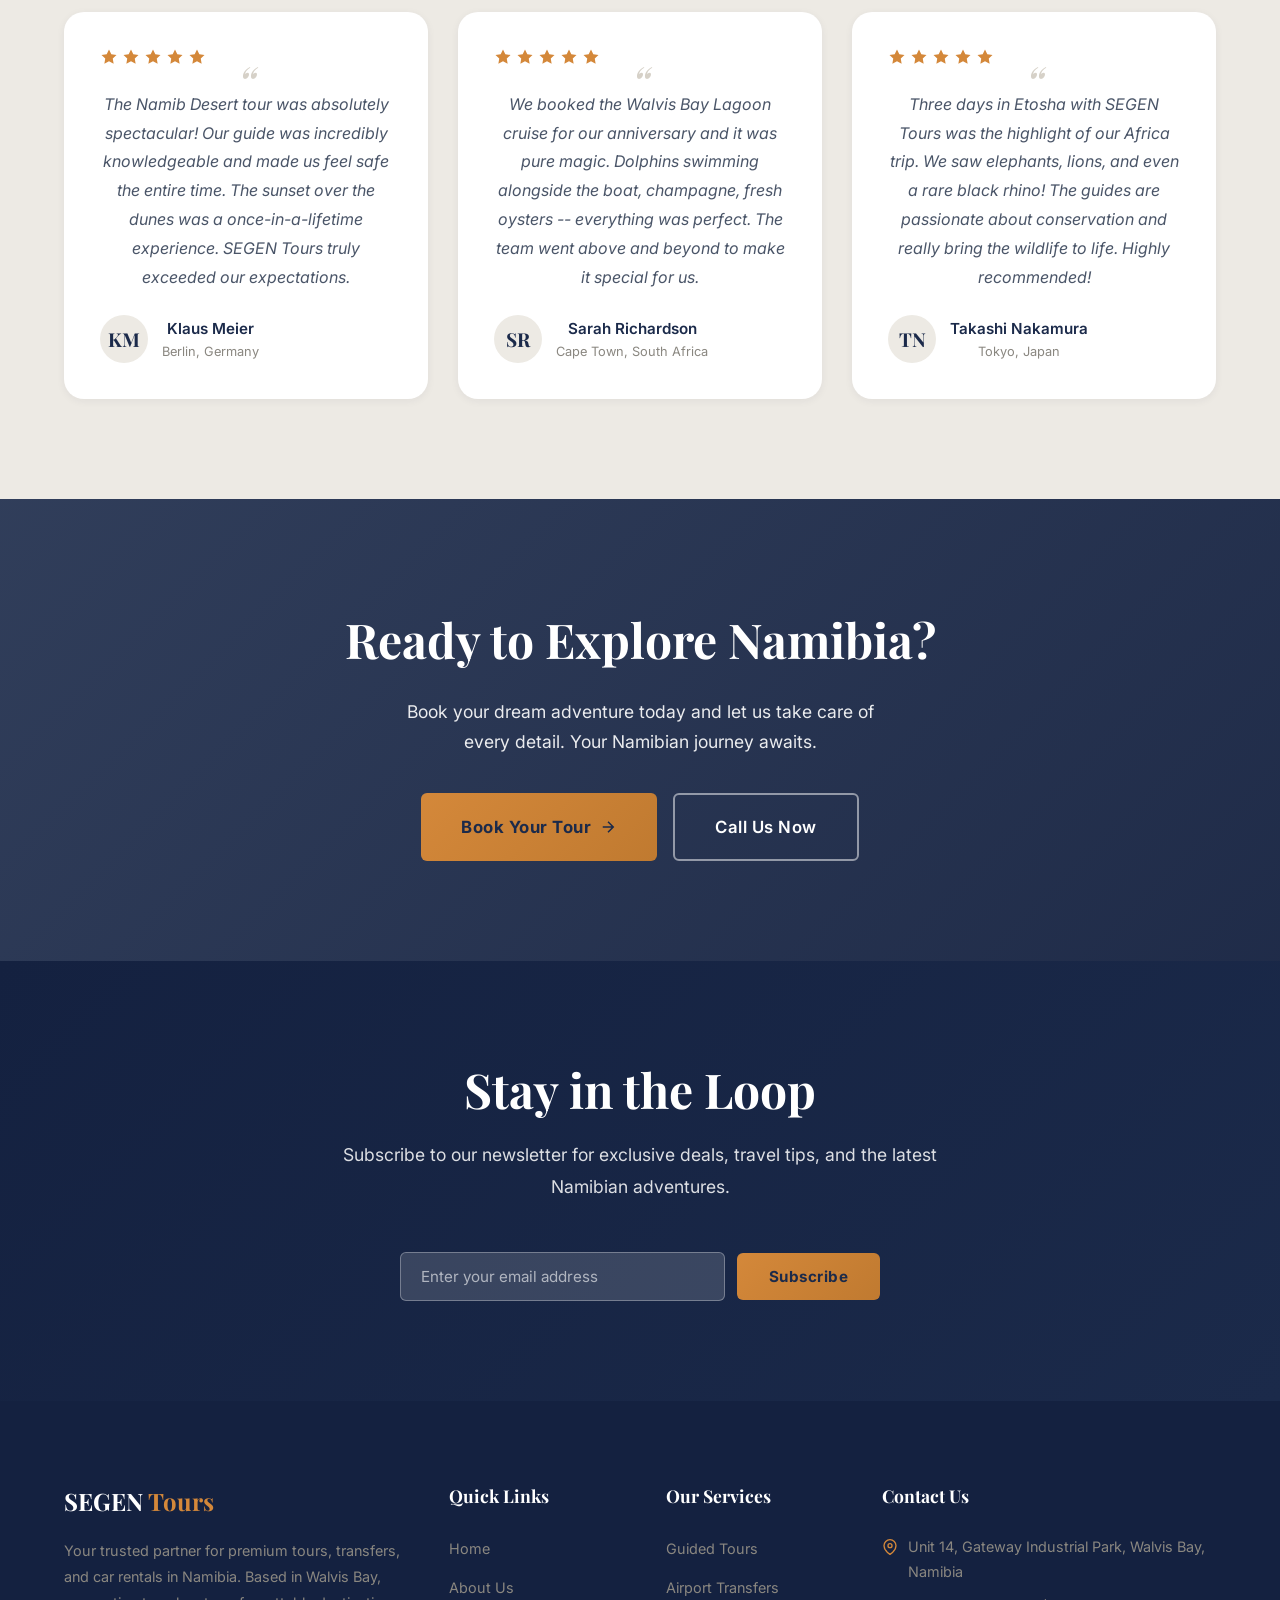
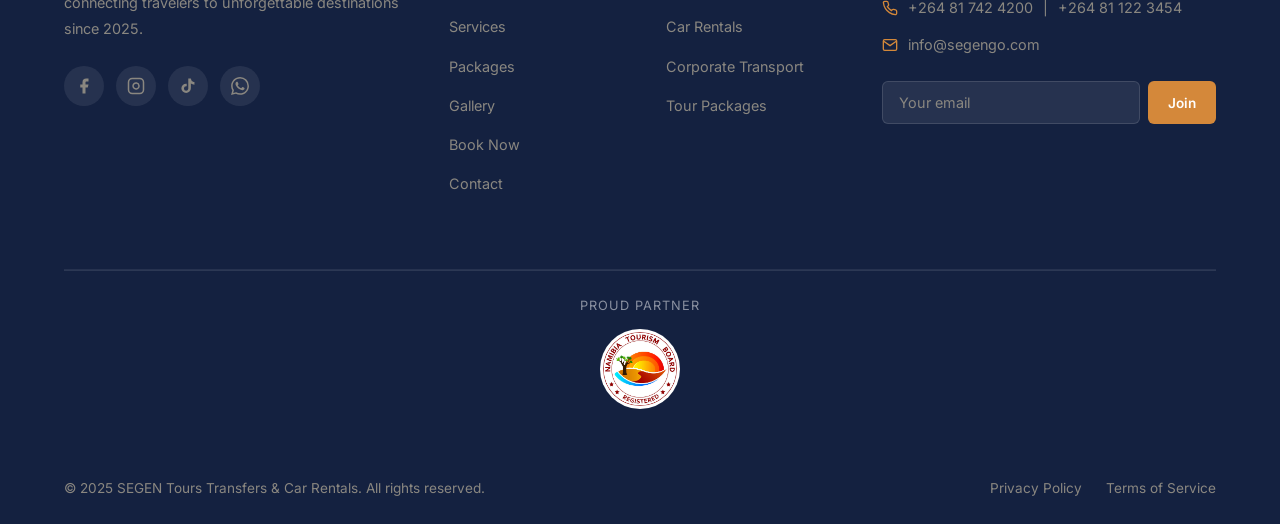
==== commit f3c9df42: "Add second phone number +264 81 122 3454 across all pages Co-Authored-By: Claude Opus 4.6 (1M contex" ====
--- a/index.html
+++ b/index.html
@@ -38,7 +38,7 @@
       "addressLocality": "Walvis Bay",
       "addressCountry": "NA"
     },
-    "telephone": "+264817424200",
+    "telephone": ["+264817424200", "+264811223454"],
     "email": "info@segengo.com",
     "openingHoursSpecification": [
       { "@type": "OpeningHoursSpecification", "dayOfWeek": ["Monday","Tuesday","Wednesday","Thursday","Friday"], "opens": "09:00", "closes": "18:00" },
@@ -90,6 +90,7 @@
     <a href="booking.html" class="btn btn--primary btn--large mobile-menu__cta">Book Now</a>
     <div class="mobile-menu__contact">
       <p><a href="tel:+264817424200">+264 81 742 4200</a></p>
+      <p><a href="tel:+264811223454">+264 81 122 3454</a></p>
       <p><a href="mailto:info@segengo.com">info@segengo.com</a></p>
     </div>
   </div>
@@ -518,7 +519,7 @@
             </p>
             <p>
               <svg viewBox="0 0 24 24" fill="none" stroke="currentColor" stroke-width="2"><path d="M22 16.92v3a2 2 0 0 1-2.18 2 19.79 19.79 0 0 1-8.63-3.07 19.5 19.5 0 0 1-6-6 19.79 19.79 0 0 1-3.07-8.67A2 2 0 0 1 4.11 2h3a2 2 0 0 1 2 1.72c.127.96.361 1.903.7 2.81a2 2 0 0 1-.45 2.11L8.09 9.91a16 16 0 0 0 6 6l1.27-1.27a2 2 0 0 1 2.11-.45c.907.339 1.85.573 2.81.7A2 2 0 0 1 22 16.92z"/></svg>
-              <a href="tel:+264817424200">+264 81 742 4200</a>
+              <a href="tel:+264817424200">+264 81 742 4200</a> | <a href="tel:+264811223454">+264 81 122 3454</a>
             </p>
             <p>
               <svg viewBox="0 0 24 24" fill="none" stroke="currentColor" stroke-width="2"><path d="M4 4h16c1.1 0 2 .9 2 2v12c0 1.1-.9 2-2 2H4c-1.1 0-2-.9-2-2V6c0-1.1.9-2 2-2z"/><polyline points="22,6 12,13 2,6"/></svg>
